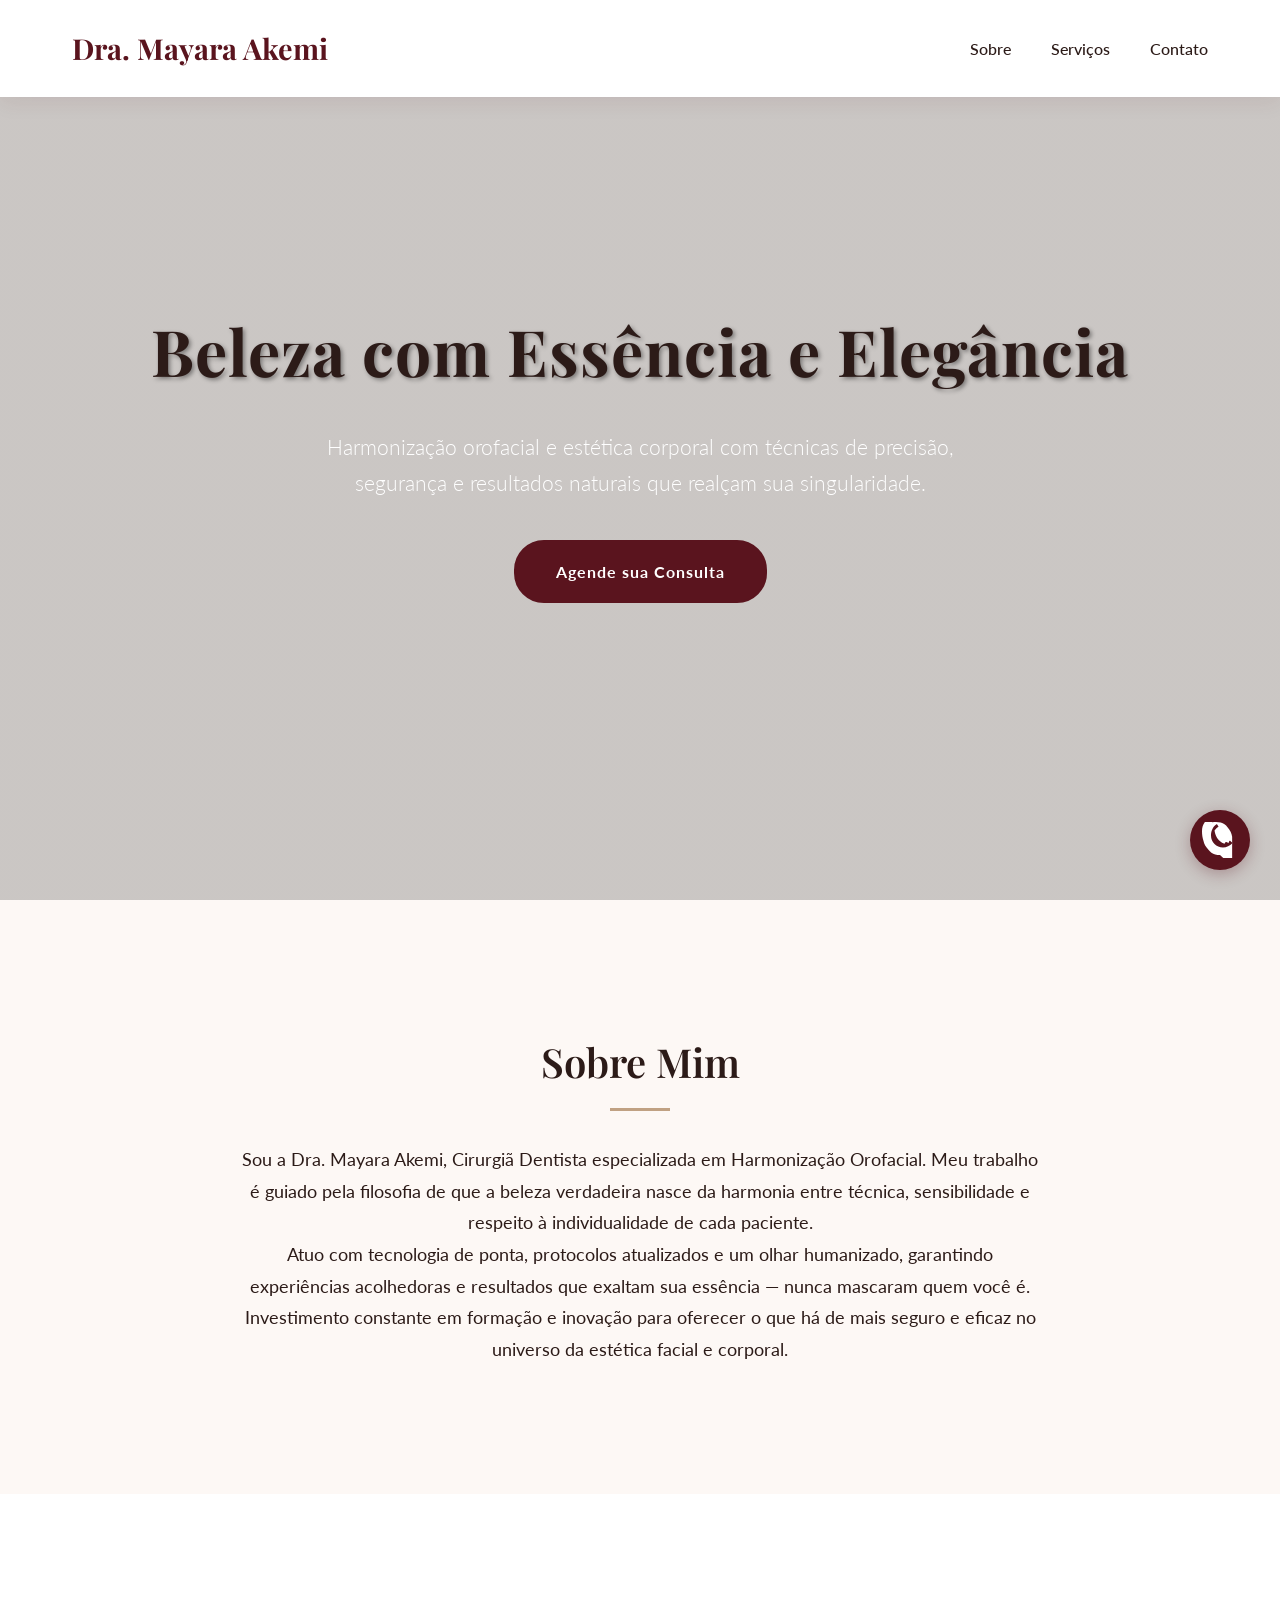
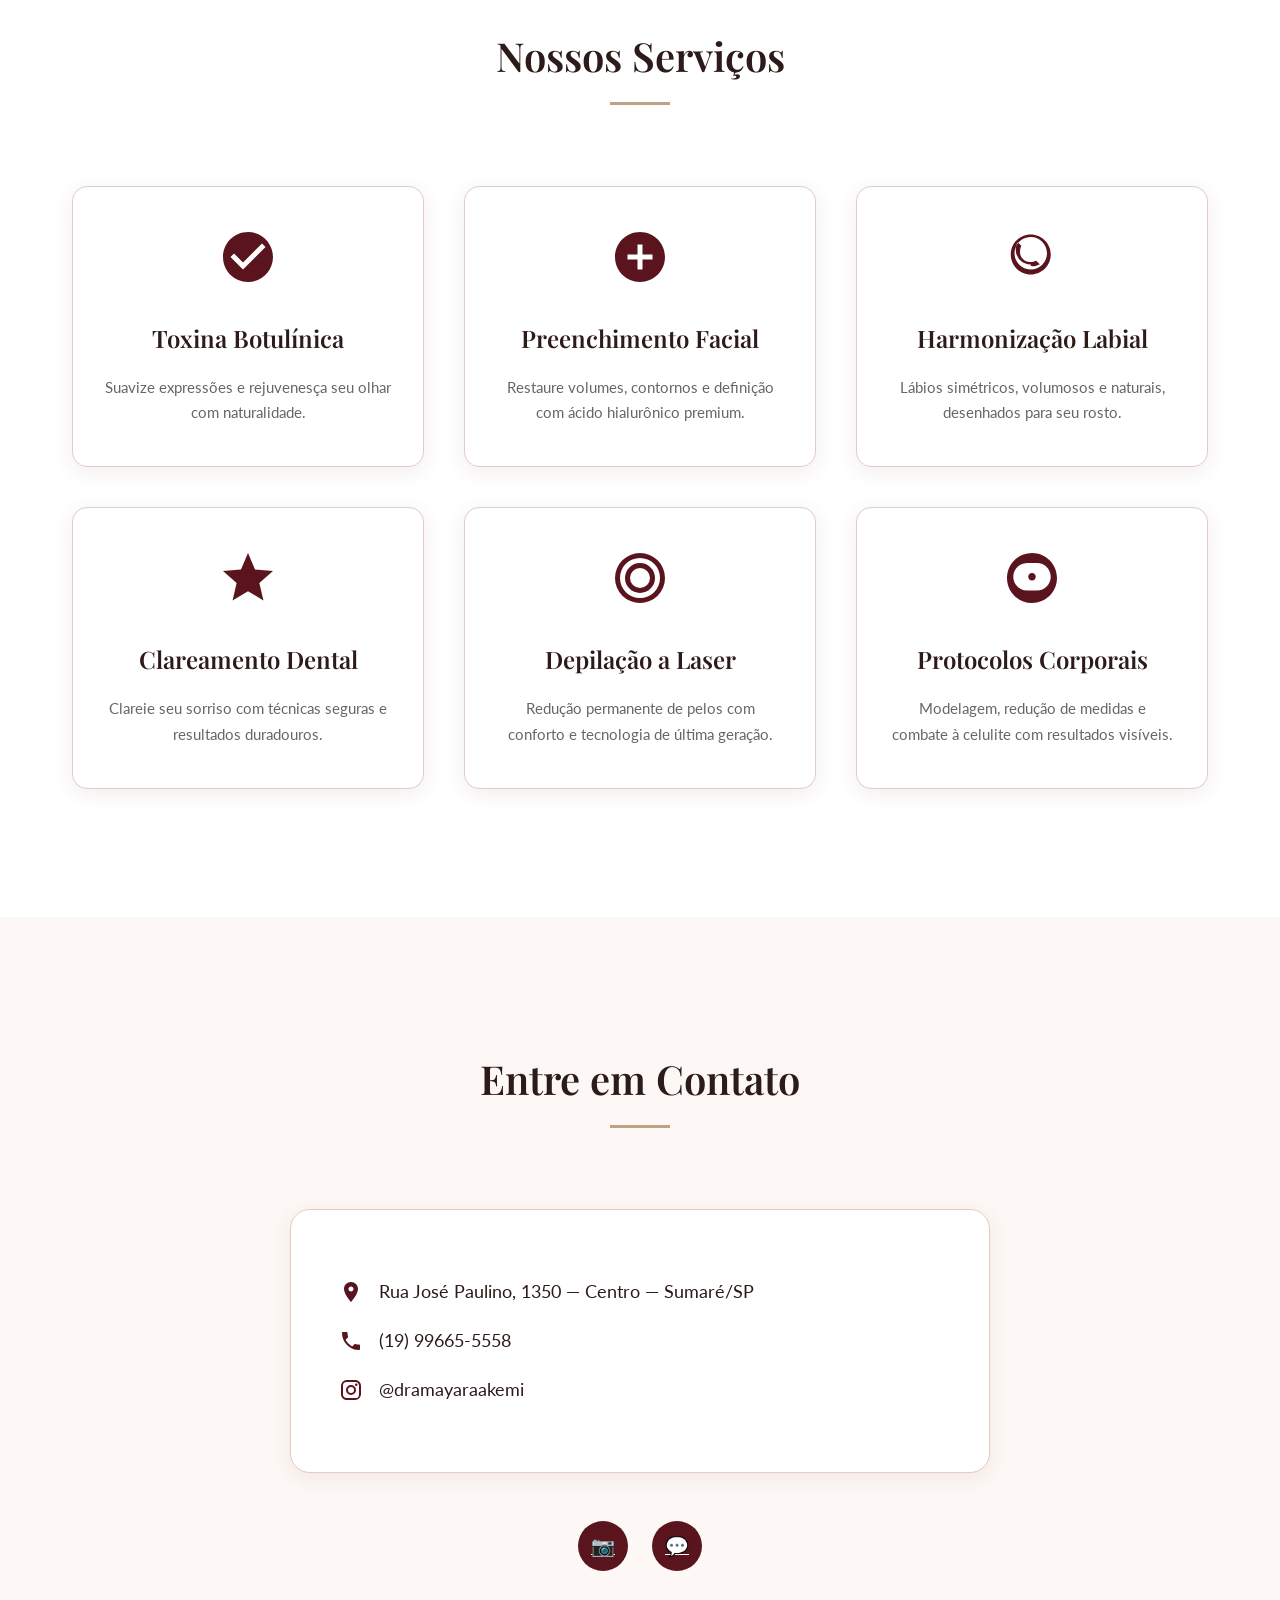
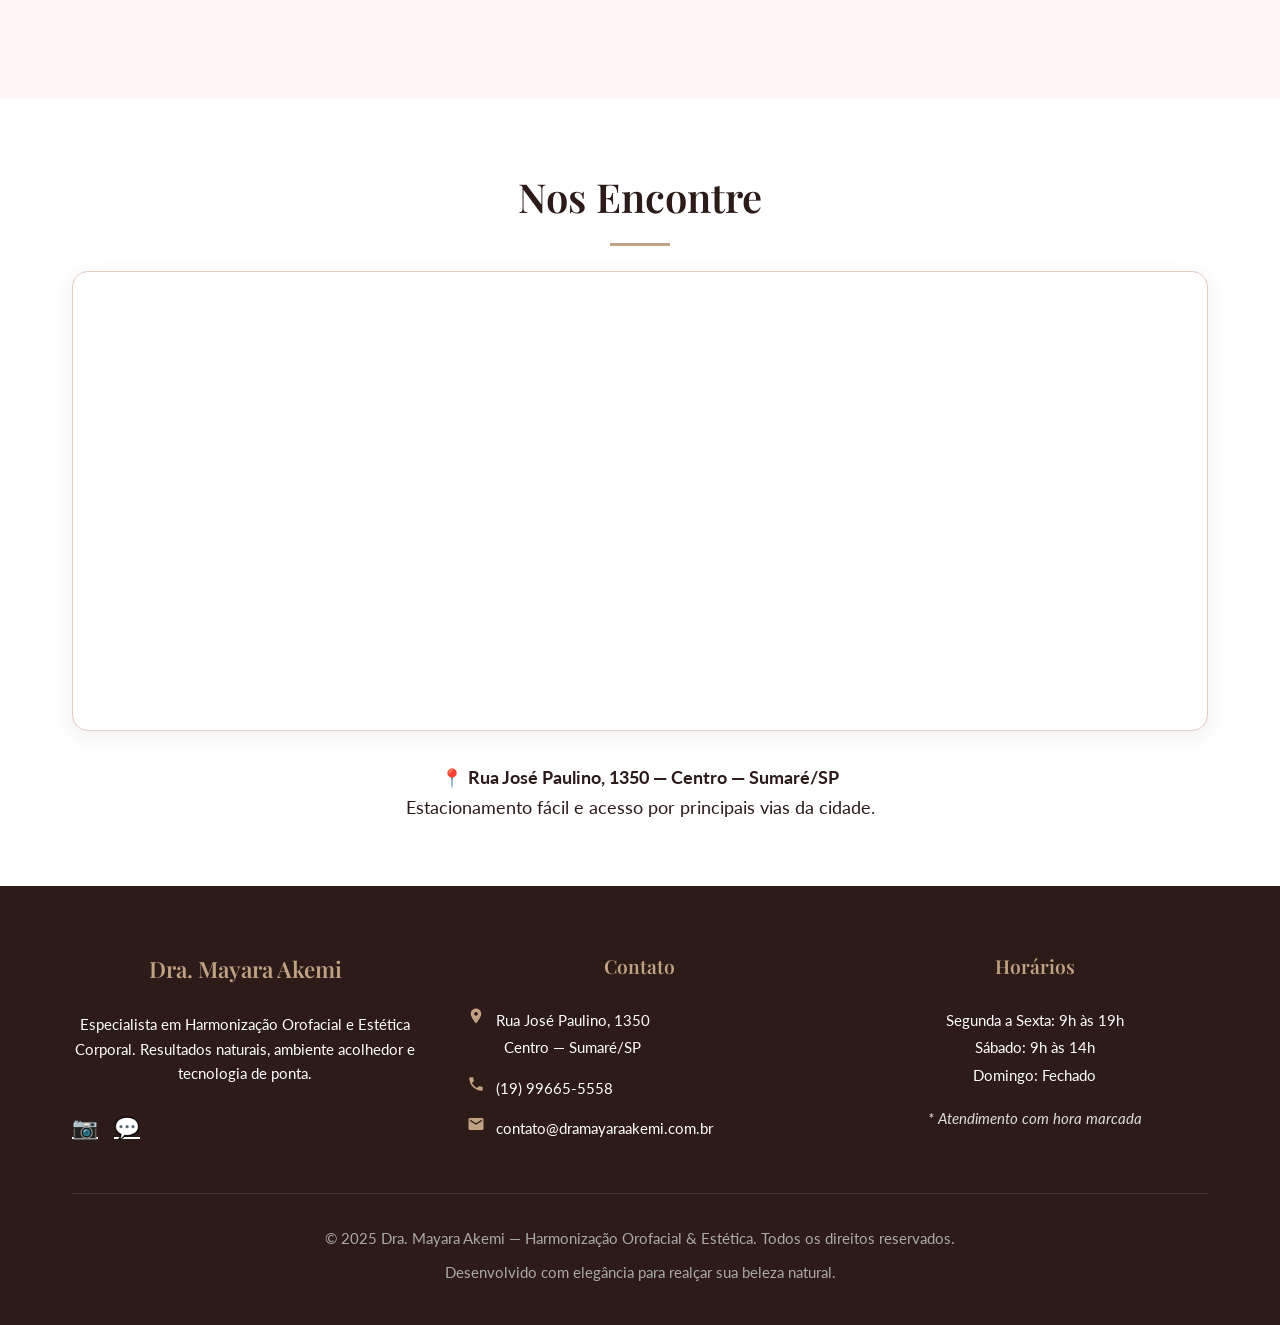
==== SiteDraMayara/index.html @ f2c1084f "feat: First Commit" ====
<!DOCTYPE html>
<html lang="pt-BR">
<head>
    <meta charset="UTF-8">
    <meta name="viewport" content="width=device-width, initial-scale=1.0">
    <title>Dra. Mayara Akemi | Harmonização Orofacial & Estética</title>
    <link rel="preconnect" href="https://fonts.googleapis.com">
    <link rel="preconnect" href="https://fonts.gstatic.com" crossorigin>
    <link href="https://fonts.googleapis.com/css2?family=Playfair+Display:wght@400;500;600;700&family=Lato:wght@300;400;700&display=swap" rel="stylesheet">
    <style>
        :root {
            --cor-primaria: #5a141e;      /* vinho profundo */
            --cor-secundaria: #c0a183;    /* bege dourado */
            --cor-fundo: #fdf8f5;         /* fundo claro rosado */
            --cor-texto: #2c1b18;         /* marrom escuro */
            --cor-hover: #8b4f42;         /* vinho médio */
            --sombra-suave: 0 5px 20px rgba(90, 20, 30, 0.08);
            --borda-suave: 1px solid #e0cdc3;
        }

        * {
            margin: 0;
            padding: 0;
            box-sizing: border-box;
        }

        body {
            font-family: 'Lato', sans-serif;
            background-color: var(--cor-fundo);
            color: var(--cor-texto);
            line-height: 1.7;
            overflow-x: hidden;
        }

        h1, h2, h3, h4 {
            font-family: 'Playfair Display', serif;
            font-weight: 600;
            color: var(--cor-texto);
        }

        .container {
            max-width: 1200px;
            margin: 0 auto;
            padding: 0 2rem;
        }

        /* Header */
        header {
            background-color: white;
            padding: 1.5rem 0;
            position: fixed;
            width: 100%;
            top: 0;
            z-index: 1000;
            box-shadow: var(--sombra-suave);
            transition: box-shadow 0.3s ease;
        }

        header.scrolled {
            box-shadow: 0 2px 15px rgba(90, 20, 30, 0.1);
        }

        nav {
            display: flex;
            justify-content: space-between;
            align-items: center;
        }

        .logo {
            font-family: 'Playfair Display', serif;
            font-size: 1.8rem;
            font-weight: 700;
            color: var(--cor-primaria);
            text-decoration: none;
        }

        .nav-links {
            display: flex;
            list-style: none;
        }

        .nav-links li {
            margin-left: 2.5rem;
        }

        .nav-links a {
            text-decoration: none;
            color: var(--cor-texto);
            font-weight: 500;
            font-size: 1rem;
            transition: color 0.3s;
            position: relative;
        }

        .nav-links a:hover {
            color: var(--cor-primaria);
        }

        .nav-links a::after {
            content: '';
            position: absolute;
            width: 0;
            height: 2px;
            bottom: -5px;
            left: 0;
            background-color: var(--cor-primaria);
            transition: width 0.3s;
        }

        .nav-links a:hover::after {
            width: 100%;
        }

        /* Hero */
        .hero {
            height: 100vh;
            background: linear-gradient(rgba(0,0,0,0.2), rgba(0,0,0,0.2)), url('https://images.unsplash.com/photo-1596394516093-501ba68a0ba6?ixlib=rb-4.0.3&auto=format&fit=crop&w=1950&q=80') no-repeat center center/cover;
            display: flex;
            align-items: center;
            justify-content: center;
            text-align: center;
            color: white;
            padding: 0 2rem;
        }

        .hero-content h1 {
            font-size: 4rem;
            font-weight: 700;
            margin-bottom: 1.5rem;
            text-shadow: 2px 2px 4px rgba(0,0,0,0.4);
            letter-spacing: 1px;
        }

        .hero-content p {
            font-size: 1.3rem;
            max-width: 700px;
            margin: 0 auto 2.5rem;
            font-weight: 300;
        }

        .btn {
            display: inline-block;
            background-color: var(--cor-primaria);
            color: white;
            padding: 1rem 2.5rem;
            border-radius: 30px;
            text-decoration: none;
            font-weight: 700;
            letter-spacing: 1px;
            transition: all 0.3s ease;
            border: 2px solid var(--cor-primaria);
        }

        .btn:hover {
            background-color: transparent;
            color: var(--cor-primaria);
            transform: translateY(-3px);
            box-shadow: 0 10px 25px rgba(90, 20, 30, 0.3);
        }

        /* Seções */
        .section {
            padding: 8rem 0;
            text-align: center;
        }

        .section-title {
            font-size: 2.5rem;
            margin-bottom: 3rem;
            position: relative;
            display: inline-block;
        }

        .section-title::after {
            content: '';
            position: absolute;
            width: 60px;
            height: 3px;
            background: var(--cor-secundaria);
            bottom: -15px;
            left: 50%;
            transform: translateX(-50%);
        }

        /* Sobre */
        .sobre-texto {
            max-width: 800px;
            margin: 0 auto;
            font-size: 1.1rem;
            line-height: 1.8;
        }

        /* Serviços */
        .services-grid {
            display: grid;
            grid-template-columns: repeat(auto-fit, minmax(320px, 1fr));
            gap: 2.5rem;
            margin-top: 3rem;
        }

        .service-card {
            background: white;
            padding: 2.5rem 2rem;
            border-radius: 15px;
            box-shadow: var(--sombra-suave);
            transition: all 0.4s ease;
            cursor: pointer;
            border: var(--borda-suave);
            text-align: center;
        }

        .service-card:hover {
            transform: translateY(-10px);
            box-shadow: 0 15px 30px rgba(90, 20, 30, 0.15);
            border-color: var(--cor-secundaria);
        }

        .service-icon {
            width: 60px;
            height: 60px;
            margin: 0 auto 1.5rem;
            fill: var(--cor-primaria);
        }

        .service-card h3 {
            font-size: 1.5rem;
            margin-bottom: 1rem;
        }

        .service-card p {
            color: #666;
            font-size: 0.95rem;
        }

        /* Modal Serviço */
        .modal-overlay {
            position: fixed;
            top: 0;
            left: 0;
            width: 100%;
            height: 100%;
            background: rgba(90, 20, 30, 0.7);
            display: flex;
            align-items: center;
            justify-content: center;
            z-index: 2000;
            opacity: 0;
            visibility: hidden;
            transition: all 0.4s ease;
        }

        .modal-overlay.active {
            opacity: 1;
            visibility: visible;
        }

        .modal {
            background: white;
            width: 90%;
            max-width: 600px;
            border-radius: 20px;
            padding: 3rem;
            position: relative;
            box-shadow: 0 20px 40px rgba(0,0,0,0.2);
            transform: scale(0.9);
            transition: all 0.4s ease;
            border: 2px solid var(--cor-secundaria);
        }

        .modal-overlay.active .modal {
            transform: scale(1);
        }

        .close-modal {
            position: absolute;
            top: 20px;
            right: 20px;
            font-size: 1.5rem;
            cursor: pointer;
            color: #999;
            transition: color 0.3s;
        }

        .close-modal:hover {
            color: var(--cor-primaria);
        }

        .modal h2 {
            color: var(--cor-primaria);
            margin-bottom: 1.5rem;
            font-size: 2rem;
        }

        .modal p {
            text-align: left;
            margin-bottom: 1.5rem;
            line-height: 1.8;
        }

        /* Contato */
        .contact-info {
            max-width: 700px;
            margin: 3rem auto;
            text-align: left;
            background: white;
            padding: 3rem;
            border-radius: 20px;
            box-shadow: var(--sombra-suave);
            border: var(--borda-suave);
        }

        .contact-info p {
            margin: 1.2rem 0;
            font-size: 1.1rem;
            display: flex;
            align-items: center;
        }

        .contact-info svg {
            margin-right: 1rem;
            fill: var(--cor-primaria);
            min-width: 24px;
        }

        .social-links {
            margin-top: 2rem;
            display: flex;
            gap: 1.5rem;
            justify-content: center;
        }

        .social-links a {
            display: inline-flex;
            align-items: center;
            justify-content: center;
            width: 50px;
            height: 50px;
            border-radius: 50%;
            background: var(--cor-primaria);
            color: white;
            font-size: 1.2rem;
            transition: all 0.3s;
        }

        .social-links a:hover {
            transform: translateY(-5px);
            background: var(--cor-hover);
            box-shadow: 0 10px 20px rgba(90, 20, 30, 0.3);
        }

        /* Footer */
        footer {
            background: var(--cor-texto);
            color: white;
            padding: 3rem 0;
            text-align: center;
        }

        footer p {
            margin: 0.5rem 0;
            font-size: 0.95rem;
        }

        /* Animações ao rolar */
        .fade-in {
            opacity: 0;
            transform: translateY(30px);
            transition: all 0.8s ease;
        }

        .fade-in.aparecer {
            opacity: 1;
            transform: translateY(0);
        }

        /* WhatsApp Floating Button & Modal */
        .whatsapp-btn {
            position: fixed;
            bottom: 30px;
            right: 30px;
            width: 60px;
            height: 60px;
            background-color: var(--cor-primaria);
            border-radius: 50%;
            display: flex;
            align-items: center;
            justify-content: center;
            box-shadow: 0 4px 15px rgba(90, 20, 30, 0.3);
            cursor: pointer;
            z-index: 1000;
            transition: transform 0.3s, background-color 0.3s;
        }

        .whatsapp-btn:hover {
            transform: scale(1.1);
            background-color: var(--cor-hover);
        }

        .whatsapp-btn svg {
            width: 36px;
            height: 36px;
            fill: white;
        }

        .whatsapp-modal-overlay {
            position: fixed;
            top: 0;
            left: 0;
            width: 100%;
            height: 100%;
            background: rgba(90, 20, 30, 0.4);
            display: flex;
            align-items: center;
            justify-content: center;
            z-index: 2000;
            opacity: 0;
            visibility: hidden;
            transition: all 0.4s ease;
        }

        .whatsapp-modal-overlay.active {
            opacity: 1;
            visibility: visible;
        }

        .whatsapp-modal {
            width: 90%;
            max-width: 400px;
            background: var(--cor-fundo);
            border-radius: 12px;
            overflow: hidden;
            box-shadow: 0 10px 30px rgba(90, 20, 30, 0.2);
            transform: scale(0.9);
            transition: all 0.4s ease;
            border: 1px solid var(--cor-secundaria);
        }

        .whatsapp-modal-overlay.active .whatsapp-modal {
            transform: scale(1);
        }

        .modal-header-whatsapp {
            background: var(--cor-primaria);
            color: white;
            padding: 16px;
            display: flex;
            align-items: center;
            justify-content: space-between;
        }

        .modal-header-whatsapp h3 {
            font-size: 1rem;
            font-weight: 500;
            letter-spacing: 0.5px;
        }

        .close-modal-whatsapp {
            background: none;
            border: none;
            color: white;
            font-size: 1.5rem;
            cursor: pointer;
            transition: transform 0.2s;
        }

        .close-modal-whatsapp:hover {
            transform: rotate(90deg);
        }

        .modal-body-whatsapp {
            height: 300px;
            padding: 16px;
            background: #fdf0e9;
            display: flex;
            flex-direction: column;
            overflow-y: auto;
            gap: 12px;
        }

        .message-bubble {
            max-width: 80%;
            padding: 12px 16px;
            border-radius: 12px;
            word-wrap: break-word;
            font-size: 0.95rem;
            line-height: 1.4;
            box-shadow: 0 1px 3px rgba(0,0,0,0.05);
        }

        .received {
            background: white;
            align-self: flex-start;
            border: 1px solid var(--cor-secundaria);
            color: var(--cor-texto);
        }

        .sent {
            background: #f5e5da;
            align-self: flex-end;
            margin-left: auto;
            border: 1px solid #e0cdc3;
            color: var(--cor-texto);
        }

        .modal-footer-whatsapp {
            padding: 16px;
            background: white;
            display: flex;
            border-top: 1px solid #e0cdc3;
        }

        .modal-footer-whatsapp input {
            flex: 1;
            padding: 12px 16px;
            border: 1px solid var(--cor-secundaria);
            border-radius: 24px;
            outline: none;
            font-size: 1rem;
            color: var(--cor-texto);
            background: var(--cor-fundo);
            transition: border-color 0.3s;
        }

        .modal-footer-whatsapp input:focus {
            border-color: var(--cor-primaria);
        }

        .modal-footer-whatsapp button {
            background: var(--cor-primaria);
            color: white;
            border: none;
            width: 50px;
            height: 50px;
            border-radius: 50%;
            margin-left: 12px;
            cursor: pointer;
            display: flex;
            align-items: center;
            justify-content: center;
            transition: background 0.3s;
            box-shadow: 0 2px 8px rgba(90, 20, 30, 0.2);
        }

        .modal-footer-whatsapp button:hover {
            background: var(--cor-hover);
            transform: translateY(-2px);
        }

        .modal-footer-whatsapp button svg {
            width: 26px;
            height: 26px;
            fill: white;
        }

        /* Responsivo */
        @media (max-width: 768px) {
            .hero-content h1 {
                font-size: 2.5rem;
            }
            .nav-links {
                display: none;
            }
            .section {
                padding: 5rem 0;
            }
            .section-title {
                font-size: 2rem;
            }
            .modal, .whatsapp-modal {
                padding: 2rem;
                margin: 1rem;
            }
        }
    </style>
</head>
<body>

    <!-- Header -->
    <header id="header">
        <div class="container">
            <nav>
                <a href="#" class="logo">Dra. Mayara Akemi</a>
                <ul class="nav-links">
                    <li><a href="#sobre">Sobre</a></li>
                    <li><a href="#servicos">Serviços</a></li>
                    <li><a href="#contato">Contato</a></li>
                </ul>
            </nav>
        </div>
    </header>

    <!-- Hero -->
    <section class="hero">
        <div class="hero-content">
            <h1>Beleza com Essência e Elegância</h1>
            <p>Harmonização orofacial e estética corporal com técnicas de precisão, segurança e resultados naturais que realçam sua singularidade.</p>
            <a href="#contato" class="btn">Agende sua Consulta</a>
        </div>
    </section>

    <!-- Sobre -->
    <section id="sobre" class="section">
        <div class="container">
            <h2 class="section-title fade-in">Sobre Mim</h2>
            <div class="sobre-texto fade-in">
                <p>Sou a Dra. Mayara Akemi, Cirurgiã Dentista especializada em Harmonização Orofacial. Meu trabalho é guiado pela filosofia de que a beleza verdadeira nasce da harmonia entre técnica, sensibilidade e respeito à individualidade de cada paciente.</p>
                <p>Atuo com tecnologia de ponta, protocolos atualizados e um olhar humanizado, garantindo experiências acolhedoras e resultados que exaltam sua essência — nunca mascaram quem você é.</p>
                <p>Investimento constante em formação e inovação para oferecer o que há de mais seguro e eficaz no universo da estética facial e corporal.</p>
            </div>
        </div>
    </section>

    <!-- Serviços -->
    <section id="servicos" class="section" style="background-color: white;">
        <div class="container">
            <h2 class="section-title fade-in">Nossos Serviços</h2>
            <div class="services-grid">
                <!-- Card 1 -->
                <div class="service-card fade-in" data-modal="botox">
                    <svg class="service-icon" xmlns="http://www.w3.org/2000/svg" viewBox="0 0 24 24"><path d="M12 2C6.48 2 2 6.48 2 12s4.48 10 10 10 10-4.48 10-10S17.52 2 12 2zm-2 15l-5-5 1.41-1.41L10 14.17l7.59-7.59L19 8l-9 9z"/></svg>
                    <h3>Toxina Botulínica</h3>
                    <p>Suavize expressões e rejuvenesça seu olhar com naturalidade.</p>
                </div>

                <!-- Card 2 -->
                <div class="service-card fade-in" data-modal="preenchimento">
                    <svg class="service-icon" xmlns="http://www.w3.org/2000/svg" viewBox="0 0 24 24"><path d="M12 2C6.48 2 2 6.48 2 12s4.48 10 10 10 10-4.48 10-10S17.52 2 12 2zm5 11h-4v4h-2v-4H7v-2h4V7h2v4h4v2z"/></svg>
                    <h3>Preenchimento Facial</h3>
                    <p>Restaure volumes, contornos e definição com ácido hialurônico premium.</p>
                </div>

                <!-- Card 3 -->
                <div class="service-card fade-in" data-modal="labial">
                    <svg class="service-icon" xmlns="http://www.w3.org/2000/svg" viewBox="0 0 24 24"><path d="M11.5,15C8.14,15 5.5,12.36 5.5,9C5.5,7.93 5.79,6.92 6.31,6.06L7.73,7.47C7.4,8.23 7.2,9.08 7.2,10C7.2,12.21 8.99,14 11.2,14C12.08,14 12.93,13.8 13.69,13.47L15.1,14.88C14.24,15.4 13.23,15.69 12.16,15.69C11.93,15.69 11.7,15.67 11.5,15.64V15M11.5,3C7.1,3 3.5,6.6 3.5,11C3.5,15.4 7.1,19 11.5,19C15.9,19 19.5,15.4 19.5,11C19.5,6.6 15.9,3 11.5,3M11.5,17C7.91,17 5,14.09 5,10.5C5,6.91 7.91,4 11.5,4C15.09,4 18,6.91 18,10.5C18,14.09 15.09,17 11.5,17Z" /></svg>
                    <h3>Harmonização Labial</h3>
                    <p>Lábios simétricos, volumosos e naturais, desenhados para seu rosto.</p>
                </div>

                <!-- Card 4 -->
                <div class="service-card fade-in" data-modal="clareamento">
                    <svg class="service-icon" xmlns="http://www.w3.org/2000/svg" viewBox="0 0 24 24"><path d="M12,17.27L18.18,21L16.54,13.97L22,9.24L14.81,8.62L12,2L9.19,8.62L2,9.24L7.45,13.97L5.82,21L12,17.27Z" /></svg>
                    <h3>Clareamento Dental</h3>
                    <p>Clareie seu sorriso com técnicas seguras e resultados duradouros.</p>
                </div>

                <!-- Card 5 -->
                <div class="service-card fade-in" data-modal="laser">
                    <svg class="service-icon" xmlns="http://www.w3.org/2000/svg" viewBox="0 0 24 24"><path d="M12,2A10,10 0 0,0 2,12A10,10 0 0,0 12,22A10,10 0 0,0 22,12A10,10 0 0,0 12,2M12,4A8,8 0 0,1 20,12A8,8 0 0,1 12,20A8,8 0 0,1 4,12A8,8 0 0,1 12,4M12,6A6,6 0 0,0 6,12A6,6 0 0,0 12,18A6,6 0 0,0 18,12A6,6 0 0,0 12,6M12,8A4,4 0 0,1 16,12A4,4 0 0,1 12,16A4,4 0 0,1 8,12A4,4 0 0,1 12,8Z" /></svg>
                    <h3>Depilação a Laser</h3>
                    <p>Redução permanente de pelos com conforto e tecnologia de última geração.</p>
                </div>

                <!-- Card 6 -->
                <div class="service-card fade-in" data-modal="corporal">
                    <svg class="service-icon" xmlns="http://www.w3.org/2000/svg" viewBox="0 0 24 24"><path d="M13.5,11.5C13.5,12.33 12.83,13 12,13C11.17,13 10.5,12.33 10.5,11.5C10.5,10.67 11.17,10 12,10C12.83,10 13.5,10.67 13.5,11.5M19.5,11.5C19.5,14.5 17,17 14,17H10C7,17 4.5,14.5 4.5,11.5C4.5,8.5 7,6 10,6H14C17,6 19.5,8.5 19.5,11.5M12,2C6.48,2 2,6.48 2,12C2,17.52 6.48,22 12,22C17.52,22 22,17.52 22,12C22,6.48 17.52,2 12,2Z" /></svg>
                    <h3>Protocolos Corporais</h3>
                    <p>Modelagem, redução de medidas e combate à celulite com resultados visíveis.</p>
                </div>
            </div>
        </div>
    </section>

    <!-- Contato -->
    <section id="contato" class="section" style="background-color: var(--cor-fundo);">
        <div class="container">
            <h2 class="section-title fade-in">Entre em Contato</h2>
            <div class="contact-info fade-in">
                <p>
                    <svg xmlns="http://www.w3.org/2000/svg" width="24" height="24" viewBox="0 0 24 24"><path d="M12 2C8.13 2 5 5.13 5 9c0 5.25 7 13 7 13s7-7.75 7-13c0-3.87-3.13-7-7-7zm0 9.5c-1.38 0-2.5-1.12-2.5-2.5s1.12-2.5 2.5-2.5 2.5 1.12 2.5 2.5-1.12 2.5-2.5 2.5z"/></svg>
                    Rua José Paulino, 1350 — Centro — Sumaré/SP
                </p>
                <p>
                    <svg xmlns="http://www.w3.org/2000/svg" width="24" height="24" viewBox="0 0 24 24"><path d="M6.62 10.79c1.44 2.83 3.76 5.14 6.59 6.59l2.2-2.2c.27-.27.67-.36 1.02-.24 1.12.37 2.33.57 3.57.57.55 0 1 .45 1 1V20c0 .55-.45 1-1 1-9.39 0-17-7.61-17-17 0-.55.45-1 1-1h3.5c.55 0 1 .45 1 1 0 1.25.2 2.45.57 3.57.11.35.03.74-.25 1.02l-2.2 2.2z"/></svg>
                    <a href="https://wa.me/5519996655558" target="_blank" style="color: inherit; text-decoration: none;">(19) 99665-5558</a>
                </p>
                <p>
                    <svg xmlns="http://www.w3.org/2000/svg" width="24" height="24" viewBox="0 0 24 24"><path d="M7.8,2H16.2C19.4,2 22,4.6 22,7.8V16.2A5.8,5.8 0 0,1 16.2,22H7.8C4.6,22 2,19.4 2,16.2V7.8A5.8,5.8 0 0,1 7.8,2M7.6,4A3.6,3.6 0 0,0 4,7.6V16.4C4,18.39 5.61,20 7.6,20H16.4A3.6,3.6 0 0,0 20,16.4V7.6C20,5.61 18.39,4 16.4,4H7.6M17.25,5.5A1.25,1.25 0 0,1 18.5,6.75A1.25,1.25 0 0,1 17.25,8A1.25,1.25 0 0,1 16,6.75A1.25,1.25 0 0,1 17.25,5.5M12,7A5,5 0 0,1 17,12A5,5 0 0,1 12,17A5,5 0 0,1 7,12A5,5 0 0,1 12,7M12,9A3,3 0 0,0 9,12A3,3 0 0,0 12,15A3,3 0 0,0 15,12A3,3 0 0,0 12,9Z"/></svg>
                    <a href="https://instagram.com/dramayaraakemi" target="_blank" style="color: inherit; text-decoration: none;">@dramayaraakemi</a>
                </p>
            </div>
            <div class="social-links">
                <a href="https://instagram.com/dramayaraakemi" target="_blank">📷</a>
                <a href="https://wa.me/5519996655558" target="_blank">💬</a>
            </div>
        </div>
    </section>

<!-- ============= SEÇÃO DE MAPA ============= -->
<section class="section" style="padding: 4rem 0; background-color: white;">
    <div class="container">
        <h2 class="section-title" style="margin-bottom: 2.5rem;">Nos Encontre</h2>
        <div style="background: white; border-radius: 16px; overflow: hidden; box-shadow: var(--sombra-suave); border: var(--borda-suave);">
            <!-- Google Maps Embed (sem API key - modo visual) -->
            <iframe
                src="https://www.google.com/maps/embed?pb=!1m18!1m12!1m3!1d3677.945382477358!2d-47.27549202480354!3d-22.81961343007379!2m3!1f0!2f0!3f0!3m2!1i1024!2i768!4f13.1!3m3!1m2!1s0x94c8b0f277664b8d%3A0x7c3e3e8c5d5f5f5f!2sR.%20Jos%C3%A9%20Paulino%2C%201350%20-%20Centro%2C%20Sumar%C3%A9%20-%20SP%2C%2013170-000!5e0!3m2!1spt-BR!2sbr!4v1710000000000!5m2!1spt-BR!2sbr"
                width="100%"
                height="450"
                style="border:0; border-radius: 16px;"
                allowfullscreen=""
                loading="lazy"
                referrerpolicy="no-referrer-when-downgrade">
            </iframe>
        </div>
        <div style="margin-top: 2rem; text-align: center; color: var(--cor-texto); font-size: 1.1rem;">
            <p>📍 <strong>Rua José Paulino, 1350 — Centro — Sumaré/SP</strong></p>
            <p>Estacionamento fácil e acesso por principais vias da cidade.</p>
        </div>
    </div>
</section>

<!-- ============= FOOTER PROFISSIONAL ============= -->
<footer style="background: var(--cor-texto); color: white; padding: 4rem 0 2rem; font-family: 'Lato', sans-serif;">
    <div class="container">
        <div style="display: grid; grid-template-columns: repeat(auto-fit, minmax(250px, 1fr)); gap: 3rem; margin-bottom: 3rem;">
            
            <!-- Coluna 1: Sobre -->
            <div>
                <h3 style="font-family: 'Playfair Display', serif; font-size: 1.4rem; margin-bottom: 1.5rem; color: var(--cor-secundaria);">Dra. Mayara Akemi</h3>
                <p style="font-size: 0.95rem; line-height: 1.6; margin-bottom: 1.5rem;">
                    Especialista em Harmonização Orofacial e Estética Corporal. Resultados naturais, ambiente acolhedor e tecnologia de ponta.
                </p>
                <div style="display: flex; gap: 1rem; margin-top: 1.5rem;">
                    <a href="https://instagram.com/dramayaraakemi" target="_blank" style="color: white; font-size: 1.3rem;">📷</a>
                    <a href="https://wa.me/5519996655558" target="_blank" style="color: white; font-size: 1.3rem;">💬</a>
                </div>
            </div>

            <!-- Coluna 2: Contato -->
            <div>
                <h4 style="font-size: 1.2rem; margin-bottom: 1.5rem; color: var(--cor-secundaria);">Contato</h4>
                <ul style="list-style: none; padding: 0; font-size: 0.95rem; line-height: 1.8;">
                    <li style="display: flex; align-items: flex-start; margin-bottom: 0.8rem;">
                        <svg width="18" height="18" fill="var(--cor-secundaria)" style="margin-right: 0.7rem; flex-shrink: 0;" viewBox="0 0 24 24">
                            <path d="M12 2C8.13 2 5 5.13 5 9c0 5.25 7 13 7 13s7-7.75 7-13c0-3.87-3.13-7-7-7zm0 9.5c-1.38 0-2.5-1.12-2.5-2.5s1.12-2.5 2.5-2.5 2.5 1.12 2.5 2.5-1.12 2.5-2.5 2.5z"/>
                        </svg>
                        Rua José Paulino, 1350<br>Centro — Sumaré/SP
                    </li>
                    <li style="display: flex; align-items: flex-start; margin-bottom: 0.8rem;">
                        <svg width="18" height="18" fill="var(--cor-secundaria)" style="margin-right: 0.7rem; flex-shrink: 0;" viewBox="0 0 24 24">
                            <path d="M6.62 10.79c1.44 2.83 3.76 5.14 6.59 6.59l2.2-2.2c.27-.27.67-.36 1.02-.24 1.12.37 2.33.57 3.57.57.55 0 1 .45 1 1V20c0 .55-.45 1-1 1-9.39 0-17-7.61-17-17 0-.55.45-1 1-1h3.5c.55 0 1 .45 1 1 0 1.25.2 2.45.57 3.57.11.35.03.74-.25 1.02l-2.2 2.2z"/>
                        </svg>
                        (19) 99665-5558
                    </li>
                    <li style="display: flex; align-items: flex-start;">
                        <svg width="18" height="18" fill="var(--cor-secundaria)" style="margin-right: 0.7rem; flex-shrink: 0;" viewBox="0 0 24 24">
                            <path d="M20 4H4c-1.1 0-2 .9-2 2v12c0 1.1.9 2 2 2h16c1.1 0 2-.9 2-2V6c0-1.1-.9-2-2-2zm0 4l-8 5-8-5V6l8 5 8-5v2z"/>
                        </svg>
                        contato@dramayaraakemi.com.br
                    </li>
                </ul>
            </div>

            <!-- Coluna 3: Horários -->
            <div>
                <h4 style="font-size: 1.2rem; margin-bottom: 1.5rem; color: var(--cor-secundaria);">Horários</h4>
                <ul style="list-style: none; padding: 0; font-size: 0.95rem; line-height: 1.8;">
                    <li>Segunda a Sexta: 9h às 19h</li>
                    <li>Sábado: 9h às 14h</li>
                    <li>Domingo: Fechado</li>
                    <li style="margin-top: 1rem; font-style: italic; color: #ddd;">* Atendimento com hora marcada</li>
                </ul>
            </div>

        </div>

        <!-- Linha divisória -->
        <div style="border-top: 1px solid rgba(255,255,255,0.1); margin: 2rem 0;"></div>

        <!-- Direitos -->
        <div style="text-align: center; font-size: 0.9rem; color: #aaa;">
            <p>&copy; 2025 Dra. Mayara Akemi — Harmonização Orofacial & Estética. Todos os direitos reservados.</p>
            <p>Desenvolvido com elegância para realçar sua beleza natural.</p>
        </div>
    </div>
</footer>

    <!-- Modais de Serviço -->
    <div class="modal-overlay" id="modal-botox">
        <div class="modal">
            <span class="close-modal">&times;</span>
            <h2>Toxina Botulínica (Botox)</h2>
            <p>A toxina botulínica é uma proteína purificada que, quando aplicada em pequenas doses em pontos estratégicos da face, promove o relaxamento muscular responsável pelas rugas dinâmicas — aquelas causadas pela expressão facial.</p>
            <p>O procedimento é rápido, minimamente invasivo e com efeito natural. Ideal para suavizar linhas de expressão na testa, entre as sobrancelhas (glabela) e pés de galinha. Resultados visíveis em 3 a 7 dias, com duração média de 4 a 6 meses.</p>
            <p><strong>Duração:</strong> 15 minutos | <strong>Anestesia:</strong> Tópica ou gelo | <strong>Recuperação:</strong> Imediata</p>
        </div>
    </div>

    <div class="modal-overlay" id="modal-preenchimento">
        <div class="modal">
            <span class="close-modal">&times;</span>
            <h2>Preenchimento Facial com Ácido Hialurônico</h2>
            <p>O preenchimento facial utiliza ácido hialurônico — substância natural do corpo — para restaurar volumes perdidos, definir contornos e suavizar sulcos. Indicado para sulcos nasogenianos, lábios, maçãs do rosto, queixo e mandíbula.</p>
            <p>Resultados imediatos, com aspecto natural e segurança comprovada. O ácido é reabsorvido pelo organismo em 12 a 18 meses, dependendo da região e do produto utilizado.</p>
            <p><strong>Duração:</strong> 30 minutos | <strong>Anestesia:</strong> Tópica ou local | <strong>Recuperação:</strong> Leve inchaço por 24-48h</p>
        </div>
    </div>

    <div class="modal-overlay" id="modal-labial">
        <div class="modal">
            <span class="close-modal">&times;</span>
            <h2>Harmonização Labial</h2>
            <p>A harmonização labial vai além do simples aumento de volume. Trata-se de um procedimento personalizado que busca equilibrar proporções, corrigir assimetrias, definir o bico de cupido e projetar os lábios de forma natural, respeitando a anatomia e o biotipo de cada paciente.</p>
            <p>Utilizamos ácido hialurônico de alta qualidade, com técnicas de aplicação que garantem conforto e segurança. Resultado imediato, com ajustes finos após 15 dias.</p>
            <p><strong>Duração:</strong> 30 minutos | <strong>Anestesia:</strong> Em creme ou bloqueio | <strong>Recuperação:</strong> Inchaço leve por 2-3 dias</p>
        </div>
    </div>

    <div class="modal-overlay" id="modal-clareamento">
        <div class="modal">
            <span class="close-modal">&times;</span>
            <h2>Clareamento Dental</h2>
            <p>Clareamento dental é um procedimento estético que remove manchas e pigmentações dos dentes, devolvendo o brilho e a cor natural — ou até mais clara — do seu sorriso.</p>
            <p>Oferecemos protocolos personalizados, com produtos de alta concentração e tecnologia LED para acelerar os resultados. Seguro, indolor e eficaz, com manutenção simples.</p>
            <p><strong>Duração:</strong> 1h (sessão clínica) | <strong>Sensibilidade:</strong> Leve e passageira | <strong>Duração dos resultados:</strong> Até 2 anos com manutenção</p>
        </div>
    </div>

    <div class="modal-overlay" id="modal-laser">
        <div class="modal">
            <span class="close-modal">&times;</span>
            <h2>Depilação a Laser</h2>
            <p>A depilação a laser é o método mais eficaz para redução permanente dos pelos indesejados. Utilizamos equipamentos de última geração, com tecnologia de resfriamento para maior conforto e segurança em todos os fototipos de pele.</p>
            <p>Indicado para axilas, virilha, pernas, braços, costas e buço. Necessita de múltiplas sessões (geralmente 6 a 8), com intervalos de 30 a 45 dias.</p>
            <p><strong>Duração:</strong> Variável por região | <strong>Contraindicações:</strong> Gravidez, bronzeamento recente | <strong>Recuperação:</strong> Nenhuma</p>
        </div>
    </div>

    <div class="modal-overlay" id="modal-corporal">
        <div class="modal">
            <span class="close-modal">&times;</span>
            <h2>Protocolos Corporais</h2>
            <p>Desenvolvemos protocolos personalizados para modelagem corporal, redução de medidas, combate à celulite e flacidez. Combinamos tecnologias como radiofrequência, ultrassom, drenagem linfática e eletroestimulação, sempre com avaliação individualizada.</p>
            <p>Indicado para quem busca resultados estéticos sem cirurgia. Recomenda-se pacotes de 8 a 12 sessões, 2x por semana, com manutenção mensal.</p>
            <p><strong>Duração:</strong> 50 minutos por sessão | <strong>Resultados:</strong> Visíveis a partir da 4ª sessão | <strong>Manutenção:</strong> Mensal</p>
        </div>
    </div>

    <!-- Modal WhatsApp -->
    <div class="whatsapp-modal-overlay" id="whatsappModal">
        <div class="whatsapp-modal">
            <div class="modal-header-whatsapp">
                <h3>Converse conosco</h3>
                <button class="close-modal-whatsapp" id="closeModal">&times;</button>
            </div>
            <div class="modal-body-whatsapp" id="messageContainer">
                <div class="message-bubble received">
                    Olá! Como podemos te ajudar? 😊
                </div>
            </div>
            <div class="modal-footer-whatsapp">
                <input type="text" id="userMessage" placeholder="Digite sua mensagem..." maxlength="200">
                <button id="sendMessage">
                    <svg xmlns="http://www.w3.org/2000/svg" viewBox="0 0 24 24">
                        <path fill="white" d="M2.01 21L23 12 2.01 3 2 10l15 2-15 2z"/>
                    </svg>
                </button>
            </div>
        </div>
    </div>

    <!-- Botão WhatsApp Flutuante -->
    <div class="whatsapp-btn" id="whatsappBtn">
        <svg xmlns="http://www.w3.org/2000/svg" viewBox="0 0 24 24" width="36" height="36">
            <path fill="white" d="M17.7,14.1c-0.2-0.1-1.2-0.6-1.4-0.7c-0.2-0.1-0.4-0.1-0.6,0.1c-0.2,0.1-0.5,0.7-0.6,0.8c-0.1,0.2-0.3,0.2-0.5,0.1 c-3.3-1.3-5.7-4.6-6.2-8.4c-0.1-0.2,0-0.4,0.1-0.5c0.7-0.9,1.5-1.7,2.4-2.3c0.1-0.1,0.1-0.2,0-0.3L10,1.5c-0.1-0.1-0.3-0.1-0.4,0 C7.4,3,6,5.8,6,9c0,4.4,3.6,8,8,8c2.4,0,4.6-1,6.2-2.8c0.1-0.1,0.1-0.3,0-0.4l-1.3-1.2C18.7,12.5,18,12.3,17.7,14.1z M12,22c-1.1,0-2.2-0.1-3.2-0.4 c-1.8-0.5-3.4-1.6-4.5-3.1C2.5,16.6,1.4,14.7,1,12.7C0.3,10.6,0,8.4,0,6.2c0-1.1,0.1-2.2,0.4-3.2c0.5-1.8,1.6-3.4,3.1-4.5C5.4,0.7,7.3,0,9.3,0 c1.1,0,2.2,0.1,3.2,0.4c1.8,0.5,3.4,1.6,4.5,3.1c1.7,1.8,2.8,4,3.1,6.4c0,0.1,0,0.2,0,0.3l0,0.3c0,0.1,0,0.2,0,0.3l0,0.3 c0,0.1,0,0.2,0,0.3l0,0.3c0,0.1,0,0.2,0,0.3l0,0.3c0,0.1,0,0.2,0,0.3l0,0.3c0,0.1,0,0.2,0,0.3l0,0.3c0,0.1,0,0.2,0,0.3l0,0.3 c0,0.1,0,0.2,0,0.3l0,0.3c0,0.1,0,0.2,0,0.3l0,0.3c0,0.1,0,0.2,0,0.3l0,0.3c0,0.1,0,0.2,0,0.3l0,0.3c0,0.1,0,0.2,0,0.3l0,0.3 c0,0.1,0,0.2,0,0.3l0,0.3c0,0.1,0,0.2,0,0.3l0,0.3c0,0.1,0,0.2,0,0.3l0,0.3c0,0.1,0,0.2,0,0.3l0,0.3c0,0.1,0,0.2,0,0.3l0,0.3 c0,0.1,0,0.2,0,0.3l0,0.3c0,0.1,0,0.2,0,0.3l0,0.3c0,0.1,0,0.2,0,0.3l0,0.3c0,0.1,0,0.2,0,0.3l0,0.3 c0,0.1,0,0.2,0,0.3l0,0.3c0,0.1,0,0.2,0,0.3l0,0.3c0,0.1,0,0.2,0,0.3l0,0.3c0,0.1,0,0.2,0,0.3l0,0.3 c0,0.1,0,0.2,0,0.3l0,0.3c0,0.1,0,0.2,0,0.3l0,0.3c0,0.1,0,0.2,0,0.3l0,0.3c0,0.1,0,0.2,0,0.3l0,0.3 c0,0.1,0,0.2,0,0.3l0,0.3c0,0.1,0,0.2,0,0.3l0,0.3c0,0.1,0,0.2,0,0.3l0,0.3c0,0.1,0,0.2,0,0.3l0......"/>
        </svg>
    </div>

    <!-- Scripts -->
    <script>
        // ========== MODAIS DE SERVIÇO ==========
        document.querySelectorAll('.service-card').forEach(card => {
            card.addEventListener('click', () => {
                const modalId = card.getAttribute('data-modal');
                document.getElementById(`modal-${modalId}`).classList.add('active');
                document.body.style.overflow = 'hidden';
            });
        });

        document.querySelectorAll('.close-modal').forEach(closeBtn => {
            closeBtn.addEventListener('click', () => {
                document.querySelectorAll('.modal-overlay').forEach(modal => {
                    modal.classList.remove('active');
                });
                document.body.style.overflow = 'auto';
            });
        });

        document.querySelectorAll('.modal-overlay').forEach(modal => {
            modal.addEventListener('click', (e) => {
                if (e.target === modal) {
                    modal.classList.remove('active');
                    document.body.style.overflow = 'auto';
                }
            });
        });

        // ========== MODAL WHATSAPP ==========
        const whatsappBtn = document.getElementById('whatsappBtn');
        const whatsappModal = document.getElementById('whatsappModal');
        const closeModal = document.getElementById('closeModal');
        const userMessageInput = document.getElementById('userMessage');
        const sendMessageBtn = document.getElementById('sendMessage');
        const messageContainer = document.getElementById('messageContainer');

        whatsappBtn.addEventListener('click', () => {
            whatsappModal.classList.add('active');
            document.body.style.overflow = 'hidden';
            userMessageInput.focus();
        });

        closeModal.addEventListener('click', () => {
            whatsappModal.classList.remove('active');
            document.body.style.overflow = 'auto';
        });

        whatsappModal.addEventListener('click', (e) => {
            if (e.target === whatsappModal) {
                whatsappModal.classList.remove('active');
                document.body.style.overflow = 'auto';
            }
        });

        function enviarMensagem() {
            const mensagem = userMessageInput.value.trim();
            if (!mensagem) return;

            const bubble = document.createElement('div');
            bubble.classList.add('message-bubble', 'sent');
            bubble.textContent = mensagem;
            messageContainer.appendChild(bubble);
            messageContainer.scrollTop = messageContainer.scrollHeight;

            userMessageInput.value = '';

            const numero = ' 5511970753485';
            const texto = encodeURIComponent(`Olá, Dra. Mayara! ${mensagem}`);
            window.open(`https://wa.me/${numero}?text=${texto}`, '_blank');

            setTimeout(() => {
                whatsappModal.classList.remove('active');
                document.body.style.overflow = 'auto';
            }, 1000);
        }

        sendMessageBtn.addEventListener('click', enviarMensagem);
        userMessageInput.addEventListener('keypress', (e) => {
            if (e.key === 'Enter') enviarMensagem();
        });

        // ========== HEADER SCROLL ==========
        window.addEventListener('scroll', () => {
            const header = document.getElementById('header');
            if (window.scrollY > 50) {
                header.classList.add('scrolled');
            } else {
                header.classList.remove('scrolled');
            }
        });

        // ========== ANIMAÇÃO AO ROLAR ==========
        const observer = new IntersectionObserver((entries) => {
            entries.forEach(entry => {
                if (entry.isIntersecting) {
                    entry.target.classList.add('aparecer');
                }
            });
        }, { threshold: 0.1 });

        document.querySelectorAll('.fade-in').forEach(el => {
            observer.observe(el);
        });
    </script>

</body>
</html>
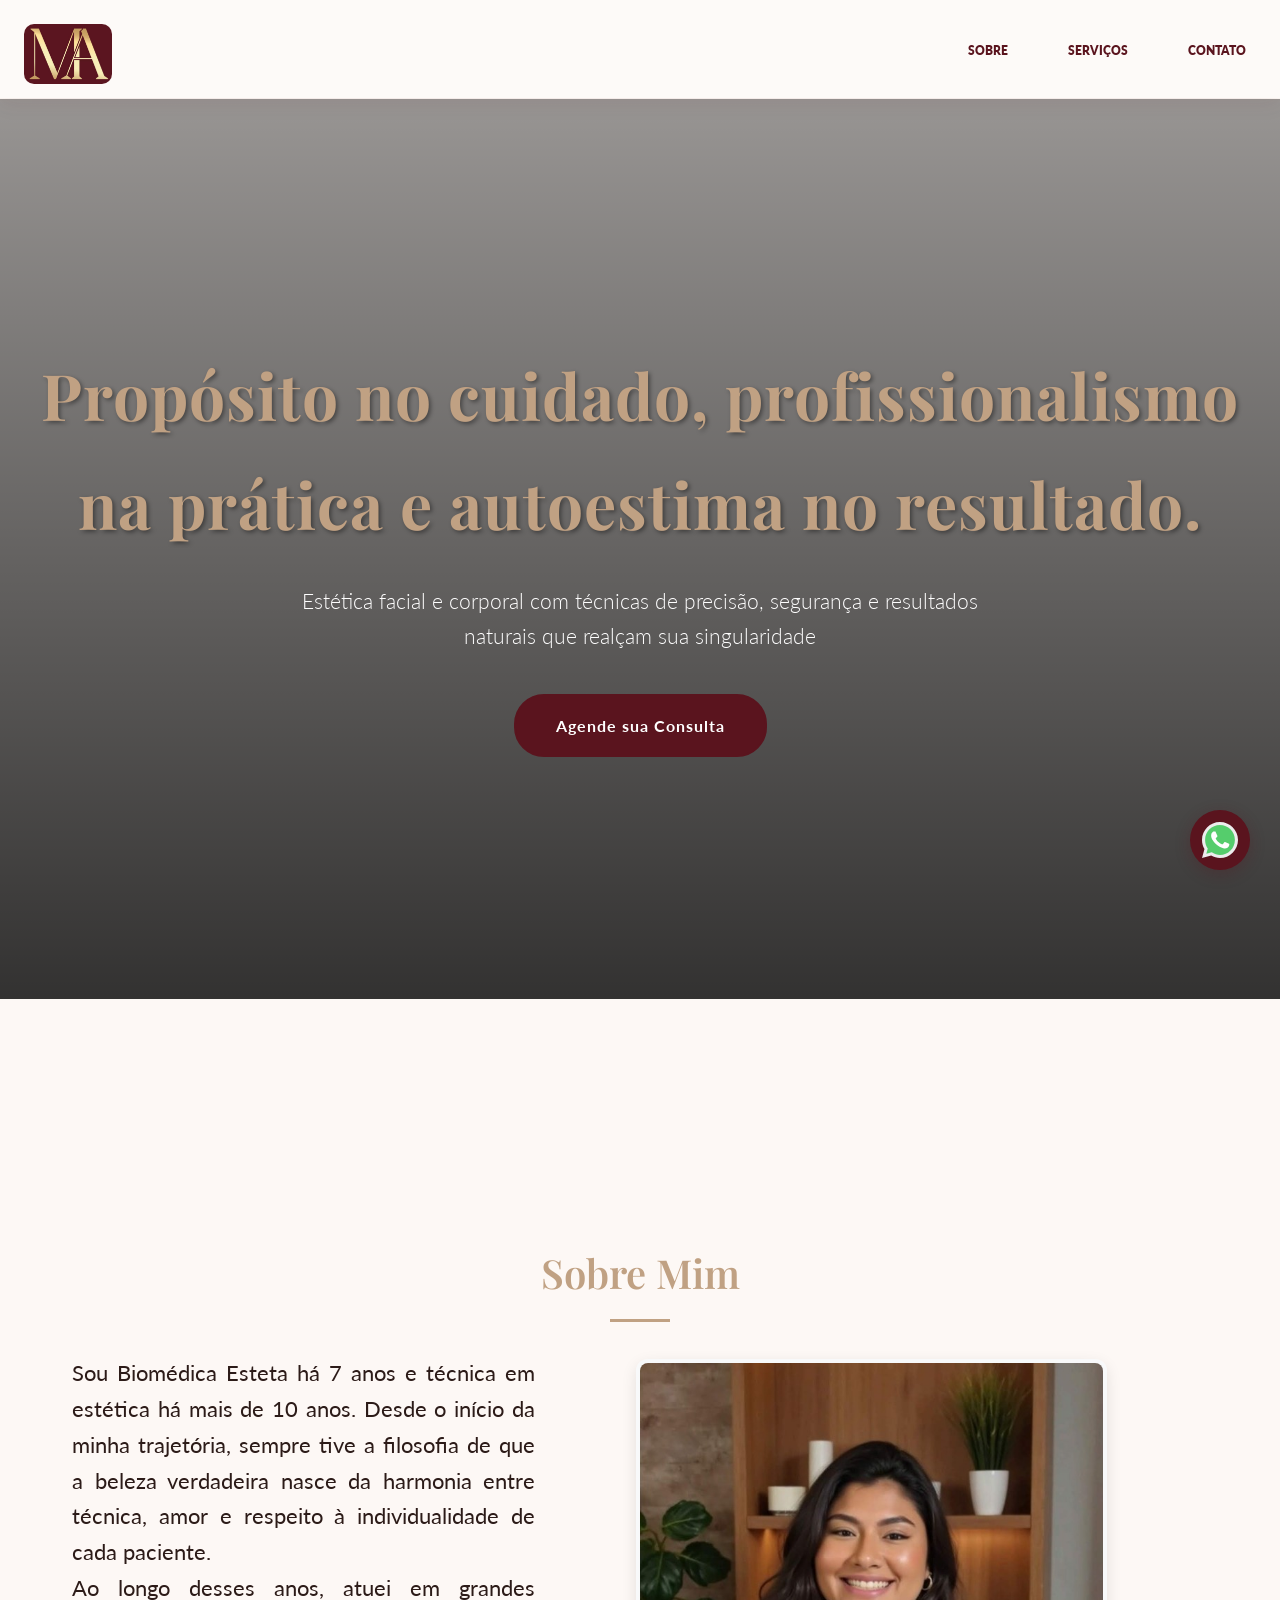
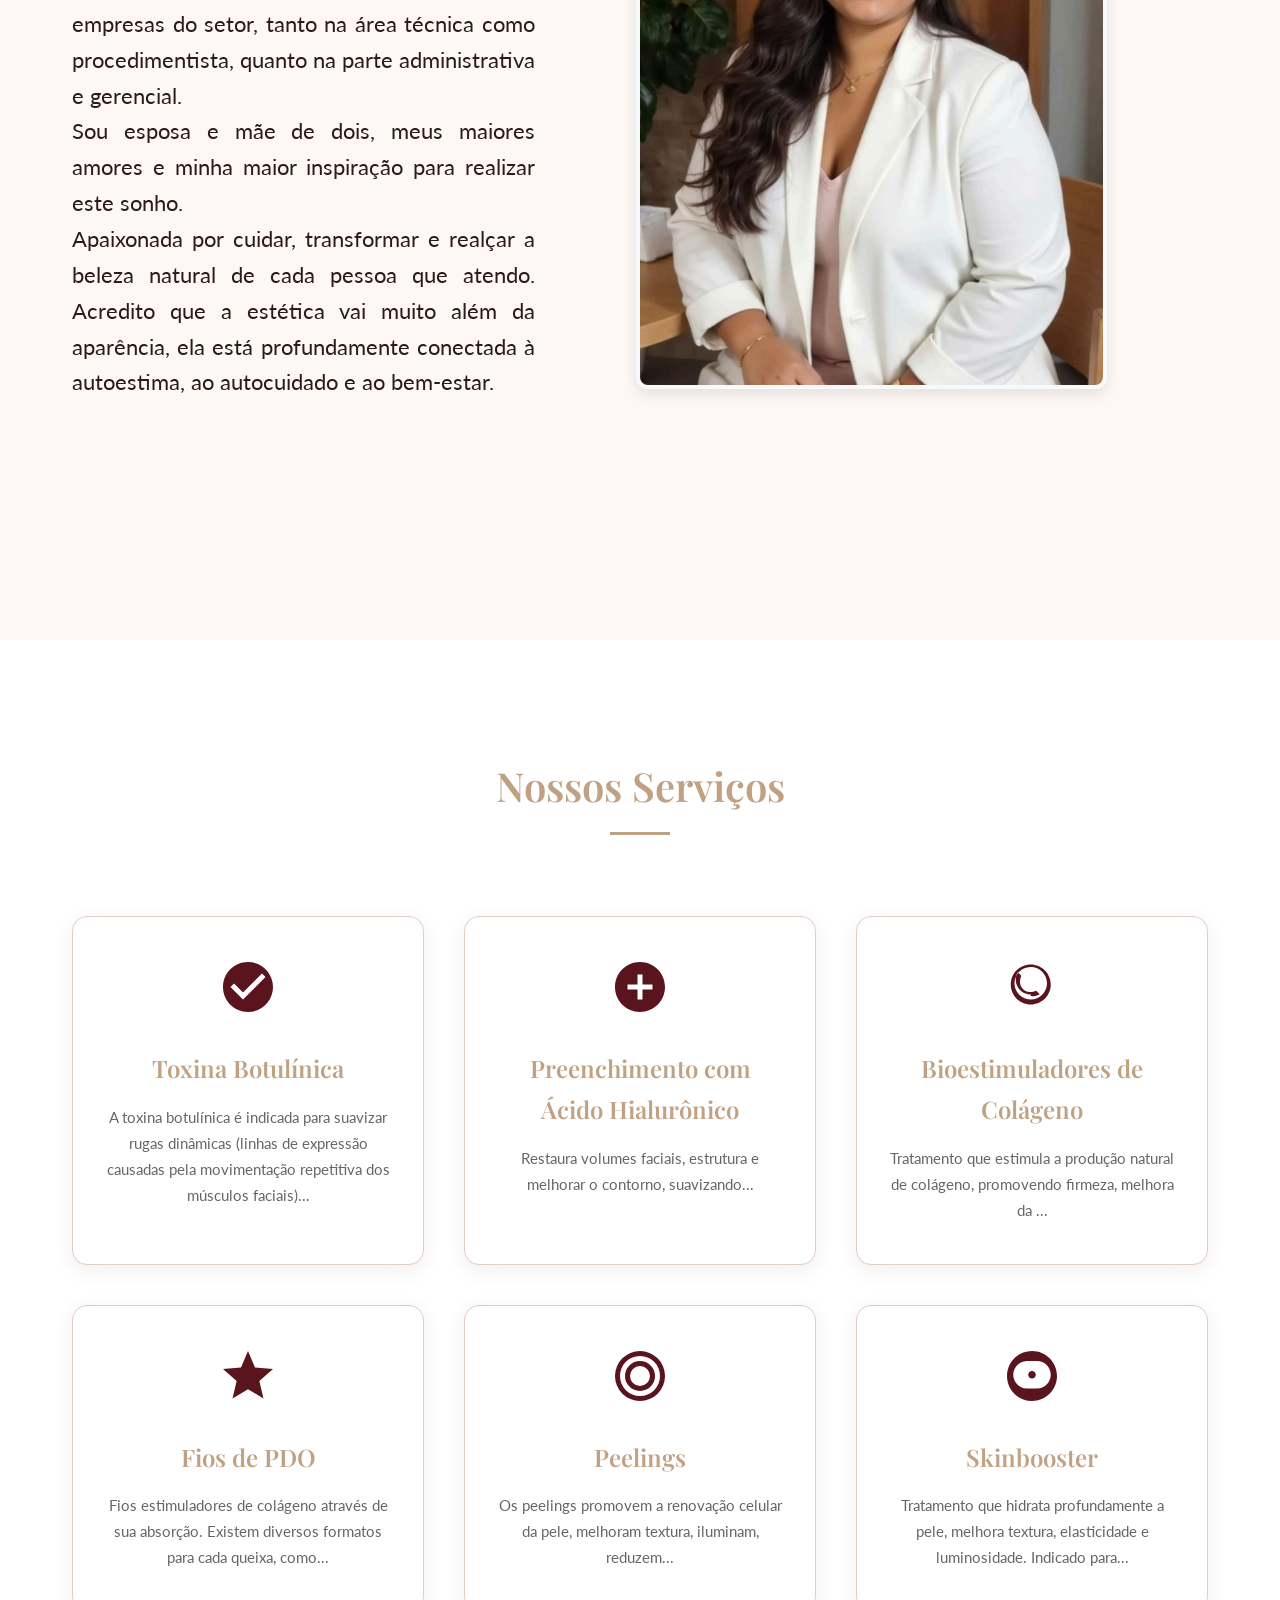
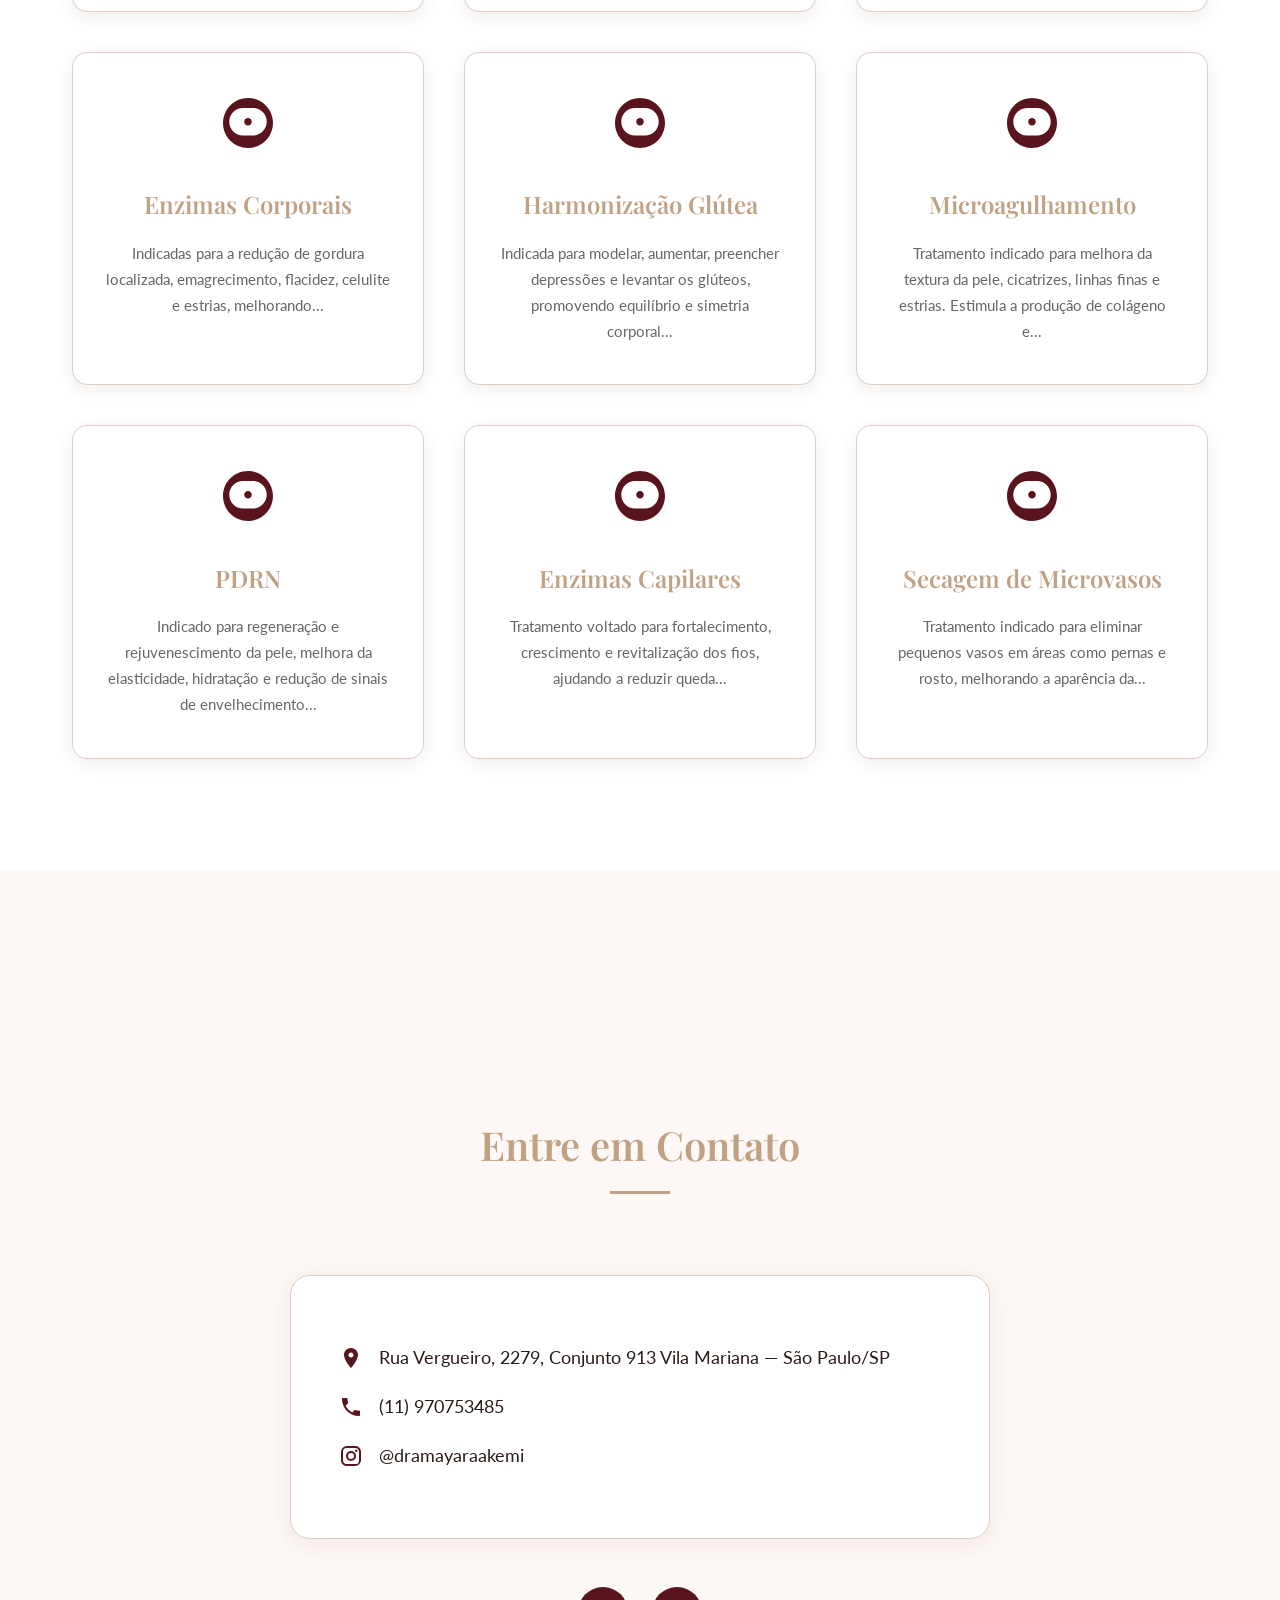
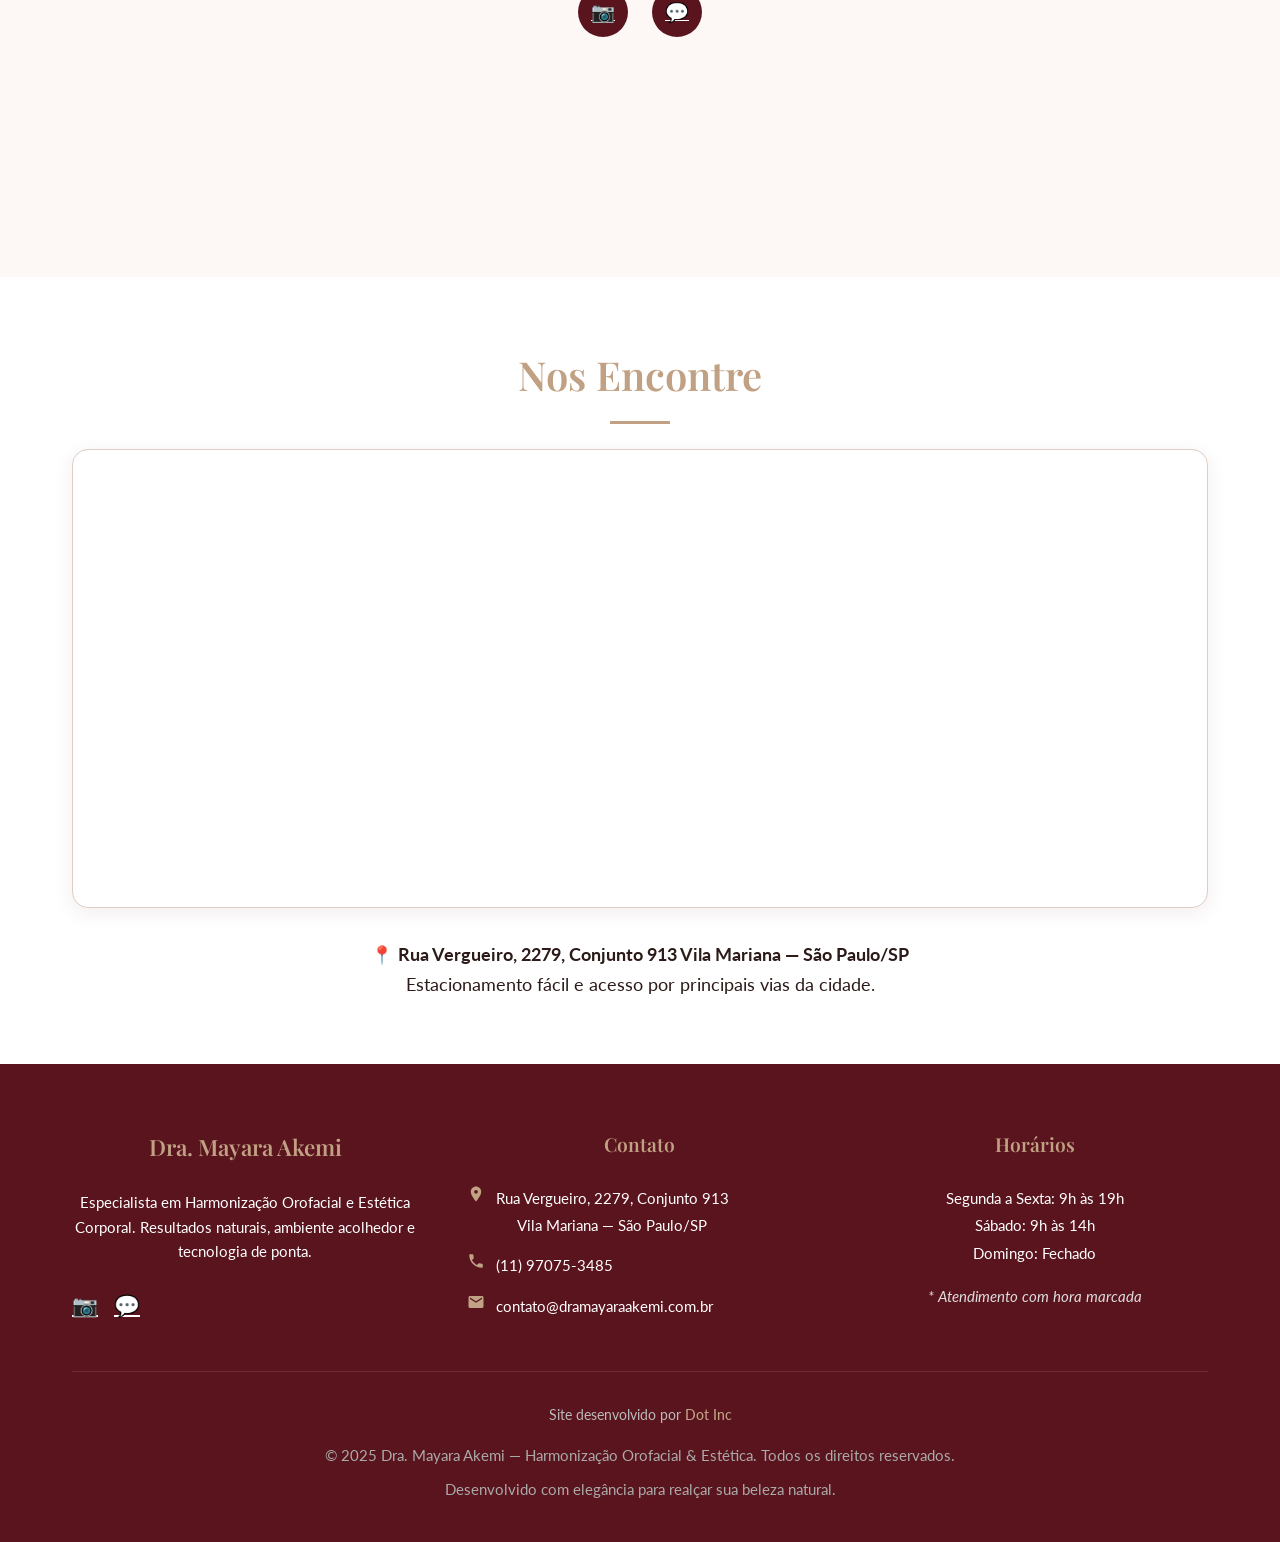
==== commit ac868f0d: "Site New" ====
--- a/SiteDraMayara/index.html
+++ b/SiteDraMayara/index.html
@@ -1,975 +1,617 @@
 <!DOCTYPE html>
 <html lang="pt-BR">
+
 <head>
-    <meta charset="UTF-8">
-    <meta name="viewport" content="width=device-width, initial-scale=1.0">
-    <title>Dra. Mayara Akemi | Harmonização Orofacial & Estética</title>
-    <link rel="preconnect" href="https://fonts.googleapis.com">
-    <link rel="preconnect" href="https://fonts.gstatic.com" crossorigin>
-    <link href="https://fonts.googleapis.com/css2?family=Playfair+Display:wght@400;500;600;700&family=Lato:wght@300;400;700&display=swap" rel="stylesheet">
-    <style>
-        :root {
-            --cor-primaria: #5a141e;      /* vinho profundo */
-            --cor-secundaria: #c0a183;    /* bege dourado */
-            --cor-fundo: #fdf8f5;         /* fundo claro rosado */
-            --cor-texto: #2c1b18;         /* marrom escuro */
-            --cor-hover: #8b4f42;         /* vinho médio */
-            --sombra-suave: 0 5px 20px rgba(90, 20, 30, 0.08);
-            --borda-suave: 1px solid #e0cdc3;
-        }
-
-        * {
-            margin: 0;
-            padding: 0;
-            box-sizing: border-box;
-        }
-
-        body {
-            font-family: 'Lato', sans-serif;
-            background-color: var(--cor-fundo);
-            color: var(--cor-texto);
-            line-height: 1.7;
-            overflow-x: hidden;
-        }
-
-        h1, h2, h3, h4 {
-            font-family: 'Playfair Display', serif;
-            font-weight: 600;
-            color: var(--cor-texto);
-        }
-
-        .container {
-            max-width: 1200px;
-            margin: 0 auto;
-            padding: 0 2rem;
-        }
-
-        /* Header */
-        header {
-            background-color: white;
-            padding: 1.5rem 0;
-            position: fixed;
-            width: 100%;
-            top: 0;
-            z-index: 1000;
-            box-shadow: var(--sombra-suave);
-            transition: box-shadow 0.3s ease;
-        }
-
-        header.scrolled {
-            box-shadow: 0 2px 15px rgba(90, 20, 30, 0.1);
-        }
-
-        nav {
-            display: flex;
-            justify-content: space-between;
-            align-items: center;
-        }
-
-        .logo {
-            font-family: 'Playfair Display', serif;
-            font-size: 1.8rem;
-            font-weight: 700;
-            color: var(--cor-primaria);
-            text-decoration: none;
-        }
-
-        .nav-links {
-            display: flex;
-            list-style: none;
-        }
-
-        .nav-links li {
-            margin-left: 2.5rem;
-        }
-
-        .nav-links a {
-            text-decoration: none;
-            color: var(--cor-texto);
-            font-weight: 500;
-            font-size: 1rem;
-            transition: color 0.3s;
-            position: relative;
-        }
-
-        .nav-links a:hover {
-            color: var(--cor-primaria);
-        }
-
-        .nav-links a::after {
-            content: '';
-            position: absolute;
-            width: 0;
-            height: 2px;
-            bottom: -5px;
-            left: 0;
-            background-color: var(--cor-primaria);
-            transition: width 0.3s;
-        }
-
-        .nav-links a:hover::after {
-            width: 100%;
-        }
-
-        /* Hero */
-        .hero {
-            height: 100vh;
-            background: linear-gradient(rgba(0,0,0,0.2), rgba(0,0,0,0.2)), url('https://images.unsplash.com/photo-1596394516093-501ba68a0ba6?ixlib=rb-4.0.3&auto=format&fit=crop&w=1950&q=80') no-repeat center center/cover;
-            display: flex;
-            align-items: center;
-            justify-content: center;
-            text-align: center;
-            color: white;
-            padding: 0 2rem;
-        }
-
-        .hero-content h1 {
-            font-size: 4rem;
-            font-weight: 700;
-            margin-bottom: 1.5rem;
-            text-shadow: 2px 2px 4px rgba(0,0,0,0.4);
-            letter-spacing: 1px;
-        }
-
-        .hero-content p {
-            font-size: 1.3rem;
-            max-width: 700px;
-            margin: 0 auto 2.5rem;
-            font-weight: 300;
-        }
-
-        .btn {
-            display: inline-block;
-            background-color: var(--cor-primaria);
-            color: white;
-            padding: 1rem 2.5rem;
-            border-radius: 30px;
-            text-decoration: none;
-            font-weight: 700;
-            letter-spacing: 1px;
-            transition: all 0.3s ease;
-            border: 2px solid var(--cor-primaria);
-        }
-
-        .btn:hover {
-            background-color: transparent;
-            color: var(--cor-primaria);
-            transform: translateY(-3px);
-            box-shadow: 0 10px 25px rgba(90, 20, 30, 0.3);
-        }
-
-        /* Seções */
-        .section {
-            padding: 8rem 0;
-            text-align: center;
-        }
-
-        .section-title {
-            font-size: 2.5rem;
-            margin-bottom: 3rem;
-            position: relative;
-            display: inline-block;
-        }
-
-        .section-title::after {
-            content: '';
-            position: absolute;
-            width: 60px;
-            height: 3px;
-            background: var(--cor-secundaria);
-            bottom: -15px;
-            left: 50%;
-            transform: translateX(-50%);
-        }
-
-        /* Sobre */
-        .sobre-texto {
-            max-width: 800px;
-            margin: 0 auto;
-            font-size: 1.1rem;
-            line-height: 1.8;
-        }
-
-        /* Serviços */
-        .services-grid {
-            display: grid;
-            grid-template-columns: repeat(auto-fit, minmax(320px, 1fr));
-            gap: 2.5rem;
-            margin-top: 3rem;
-        }
-
-        .service-card {
+  <meta charset="UTF-8" />
+  <meta name="viewport" content="width=device-width, initial-scale=1.0" />
+  <title>Dra. Mayara Akemi | Harmonização Orofacial & Estética</title>
+  <link rel="preconnect" href="https://fonts.googleapis.com" />
+  <link rel="preconnect" href="https://fonts.gstatic.com" crossorigin />
+  <link
+    href="https://fonts.googleapis.com/css2?family=Playfair+Display:wght@400;500;600;700&family=Lato:wght@300;400;700&display=swap"
+    rel="stylesheet" />
+  <link rel="stylesheet" href="./css/style.css" />
+</head>
+
+<body>
+  <!-- Header -->
+  <header id="header">
+    <div class="container-fluid">
+      <nav>
+        <a href="#" class="logo">
+          <img src="./img/img_logo_nav_v2.jpg" alt="Dra. Mayara Akemi" class="logo-nav">
+        </a>
+        <div class="menu-icon">
+        </div>
+        <div class="content-nav" id="mobile-menu">
+          <ul class="nav-links">
+            <li><a href="#sobre">Sobre</a></li>
+            <li><a href="#servicos">Serviços</a></li>
+            <li><a href="#contato">Contato</a></li>
+          </ul>
+        </div>
+
+      </nav>
+    </div>
+  </header>
+
+  <!-- Hero -->
+  <section class="hero">
+    <div class="hero-content">
+      <h1>Propósito no cuidado, profissionalismo na prática e autoestima no resultado.</h1>
+      <p>
+        Estética facial e corporal com técnicas de precisão, segurança e resultados naturais que realçam sua
+        singularidade
+      </p>
+      <a href="#contato" class="btn">Agende sua Consulta</a>
+    </div>
+  </section>
+
+  <!-- Sobre -->
+  <section id="sobre" class="section">
+    <div class="container">
+      <h2 class="section-title fade-in">Sobre Mim</h2>
+
+      <!-- Container flexível -->
+      <div class="sobre-container fade-in">
+
+        <!-- Texto sobre -->
+        <div class="sobre-texto">
+          <p>
+            Sou Biomédica Esteta há 7 anos e técnica em estética há mais de 10 anos. Desde o início da minha trajetória,
+            sempre tive a filosofia de que a beleza verdadeira nasce da harmonia entre técnica, amor e respeito à
+            individualidade de cada paciente.
+          </p>
+          <p>
+            Ao longo desses anos, atuei em grandes empresas do setor, tanto na área técnica como procedimentista, quanto
+            na parte administrativa e gerencial.
+          </p>
+          <p>
+            Sou esposa e mãe de dois, meus maiores amores e minha maior inspiração para realizar este sonho.
+          </p>
+          <p>
+            Apaixonada por cuidar, transformar e realçar a beleza natural de cada pessoa que atendo. Acredito que a
+            estética vai muito além da aparência, ela está profundamente conectada à autoestima, ao autocuidado e ao
+            bem-estar.
+          </p>
+        </div>
+
+        <!-- Foto da Dra. Mayara -->
+        <div class="sobre-foto">
+          <img src="./img/img_Sobre_Dra_MayaraAkemi.jpg"
+            alt="Dra. Mayara Akemi - Cirurgiã Dentista em Harmonização Orofacial" class="img-fluid-rounded" />
+        </div>
+
+      </div>
+    </div>
+  </section>
+
+  <!-- Serviços -->
+  <section id="servicos" class="section" style="background-color: white">
+    <div class="container">
+      <h2 class="section-title fade-in">Nossos Serviços</h2>
+      <div class="services-grid">
+        <!-- Card 1 -->
+        <div class="service-card fade-in" data-modal="botox">
+          <svg class="service-icon" xmlns="http://www.w3.org/2000/svg" viewBox="0 0 24 24">
+            <path
+              d="M12 2C6.48 2 2 6.48 2 12s4.48 10 10 10 10-4.48 10-10S17.52 2 12 2zm-2 15l-5-5 1.41-1.41L10 14.17l7.59-7.59L19 8l-9 9z" />
+          </svg>
+          <h3>Toxina Botulínica</h3>
+          <p>A toxina botulínica é indicada para suavizar rugas dinâmicas (linhas de expressão causadas pela
+            movimentação repetitiva dos músculos faciais)...</p>
+        </div>
+
+        <!-- Card 2 -->
+        <div class="service-card fade-in" data-modal="preenchimento">
+          <svg class="service-icon" xmlns="http://www.w3.org/2000/svg" viewBox="0 0 24 24">
+            <path
+              d="M12 2C6.48 2 2 6.48 2 12s4.48 10 10 10 10-4.48 10-10S17.52 2 12 2zm5 11h-4v4h-2v-4H7v-2h4V7h2v4h4v2z" />
+          </svg>
+          <h3>Preenchimento com Ácido Hialurônico</h3>
+          <p>
+            Restaura volumes faciais, estrutura e melhorar o contorno, suavizando...
+          </p>
+        </div>
+
+        <!-- Card 3 -->
+        <div class="service-card fade-in" data-modal="bioestimuladores">
+          <svg class="service-icon" xmlns="http://www.w3.org/2000/svg" viewBox="0 0 24 24">
+            <path
+              d="M11.5,15C8.14,15 5.5,12.36 5.5,9C5.5,7.93 5.79,6.92 6.31,6.06L7.73,7.47C7.4,8.23 7.2,9.08 7.2,10C7.2,12.21 8.99,14 11.2,14C12.08,14 12.93,13.8 13.69,13.47L15.1,14.88C14.24,15.4 13.23,15.69 12.16,15.69C11.93,15.69 11.7,15.67 11.5,15.64V15M11.5,3C7.1,3 3.5,6.6 3.5,11C3.5,15.4 7.1,19 11.5,19C15.9,19 19.5,15.4 19.5,11C19.5,6.6 15.9,3 11.5,3M11.5,17C7.91,17 5,14.09 5,10.5C5,6.91 7.91,4 11.5,4C15.09,4 18,6.91 18,10.5C18,14.09 15.09,17 11.5,17Z" />
+          </svg>
+          <h3>Bioestimuladores de Colágeno</h3>
+          <p>
+            Tratamento que estimula a produção natural de colágeno, promovendo firmeza, melhora da ...
+          </p>
+        </div>
+
+        <!-- Card 4 -->
+        <div class="service-card fade-in" data-modal="PDO">
+          <svg class="service-icon" xmlns="http://www.w3.org/2000/svg" viewBox="0 0 24 24">
+            <path
+              d="M12,17.27L18.18,21L16.54,13.97L22,9.24L14.81,8.62L12,2L9.19,8.62L2,9.24L7.45,13.97L5.82,21L12,17.27Z" />
+          </svg>
+          <h3>Fios de PDO</h3>
+          <p>
+            Fios estimuladores de colágeno através de sua absorção. Existem diversos formatos para cada queixa, como...
+          </p>
+        </div>
+
+        <!-- Card 5 -->
+        <div class="service-card fade-in" data-modal="peelings">
+          <svg class="service-icon" xmlns="http://www.w3.org/2000/svg" viewBox="0 0 24 24">
+            <path
+              d="M12,2A10,10 0 0,0 2,12A10,10 0 0,0 12,22A10,10 0 0,0 22,12A10,10 0 0,0 12,2M12,4A8,8 0 0,1 20,12A8,8 0 0,1 12,20A8,8 0 0,1 4,12A8,8 0 0,1 12,4M12,6A6,6 0 0,0 6,12A6,6 0 0,0 12,18A6,6 0 0,0 18,12A6,6 0 0,0 12,6M12,8A4,4 0 0,1 16,12A4,4 0 0,1 12,16A4,4 0 0,1 8,12A4,4 0 0,1 12,8Z" />
+          </svg>
+          <h3>Peelings</h3>
+          <p>
+            Os peelings promovem a renovação celular da pele, melhoram textura, iluminam, reduzem... </p>
+        </div>
+
+        <!-- Card 6 -->
+        <div class="service-card fade-in" data-modal="skinbooster">
+          <svg class="service-icon" xmlns="http://www.w3.org/2000/svg" viewBox="0 0 24 24">
+            <path
+              d="M13.5,11.5C13.5,12.33 12.83,13 12,13C11.17,13 10.5,12.33 10.5,11.5C10.5,10.67 11.17,10 12,10C12.83,10 13.5,10.67 13.5,11.5M19.5,11.5C19.5,14.5 17,17 14,17H10C7,17 4.5,14.5 4.5,11.5C4.5,8.5 7,6 10,6H14C17,6 19.5,8.5 19.5,11.5M12,2C6.48,2 2,6.48 2,12C2,17.52 6.48,22 12,22C17.52,22 22,17.52 22,12C22,6.48 17.52,2 12,2Z" />
+          </svg>
+          <h3>Skinbooster</h3>
+          <p>
+            Tratamento que hidrata profundamente a pele, melhora textura, elasticidade e luminosidade. Indicado para...
+          </p>
+        </div>
+
+        <!-- Card 7 -->
+        <div class="service-card fade-in" data-modal="enzimas">
+          <svg class="service-icon" xmlns="http://www.w3.org/2000/svg" viewBox="0 0 24 24">
+            <path
+              d="M13.5,11.5C13.5,12.33 12.83,13 12,13C11.17,13 10.5,12.33 10.5,11.5C10.5,10.67 11.17,10 12,10C12.83,10 13.5,10.67 13.5,11.5M19.5,11.5C19.5,14.5 17,17 14,17H10C7,17 4.5,14.5 4.5,11.5C4.5,8.5 7,6 10,6H14C17,6 19.5,8.5 19.5,11.5M12,2C6.48,2 2,6.48 2,12C2,17.52 6.48,22 12,22C17.52,22 22,17.52 22,12C22,6.48 17.52,2 12,2Z" />
+          </svg>
+          <h3>Enzimas Corporais</h3>
+          <p>
+            Indicadas para a redução de gordura localizada, emagrecimento, flacidez, celulite e estrias, melhorando...
+          </p>
+        </div>
+
+        <!-- Card 8 -->
+        <div class="service-card fade-in" data-modal="harmonização">
+          <svg class="service-icon" xmlns="http://www.w3.org/2000/svg" viewBox="0 0 24 24">
+            <path
+              d="M13.5,11.5C13.5,12.33 12.83,13 12,13C11.17,13 10.5,12.33 10.5,11.5C10.5,10.67 11.17,10 12,10C12.83,10 13.5,10.67 13.5,11.5M19.5,11.5C19.5,14.5 17,17 14,17H10C7,17 4.5,14.5 4.5,11.5C4.5,8.5 7,6 10,6H14C17,6 19.5,8.5 19.5,11.5M12,2C6.48,2 2,6.48 2,12C2,17.52 6.48,22 12,22C17.52,22 22,17.52 22,12C22,6.48 17.52,2 12,2Z" />
+          </svg>
+          <h3>Harmonização Glútea</h3>
+          <p>
+            Indicada para modelar, aumentar, preencher depressões e levantar os glúteos, promovendo equilíbrio e
+            simetria corporal...
+          </p>
+        </div>
+
+        <!-- Card 9 -->
+        <div class="service-card fade-in" data-modal="microagulhamento">
+          <svg class="service-icon" xmlns="http://www.w3.org/2000/svg" viewBox="0 0 24 24">
+            <path
+              d="M13.5,11.5C13.5,12.33 12.83,13 12,13C11.17,13 10.5,12.33 10.5,11.5C10.5,10.67 11.17,10 12,10C12.83,10 13.5,10.67 13.5,11.5M19.5,11.5C19.5,14.5 17,17 14,17H10C7,17 4.5,14.5 4.5,11.5C4.5,8.5 7,6 10,6H14C17,6 19.5,8.5 19.5,11.5M12,2C6.48,2 2,6.48 2,12C2,17.52 6.48,22 12,22C17.52,22 22,17.52 22,12C22,6.48 17.52,2 12,2Z" />
+          </svg>
+          <h3>Microagulhamento</h3>
+          <p>
+            Tratamento indicado para melhora da textura da pele, cicatrizes, linhas finas e estrias. Estimula a produção
+            de colágeno e...
+          </p>
+        </div>
+
+        <!-- Card 10 -->
+        <div class="service-card fade-in" data-modal="PDRN">
+          <svg class="service-icon" xmlns="http://www.w3.org/2000/svg" viewBox="0 0 24 24">
+            <path
+              d="M13.5,11.5C13.5,12.33 12.83,13 12,13C11.17,13 10.5,12.33 10.5,11.5C10.5,10.67 11.17,10 12,10C12.83,10 13.5,10.67 13.5,11.5M19.5,11.5C19.5,14.5 17,17 14,17H10C7,17 4.5,14.5 4.5,11.5C4.5,8.5 7,6 10,6H14C17,6 19.5,8.5 19.5,11.5M12,2C6.48,2 2,6.48 2,12C2,17.52 6.48,22 12,22C17.52,22 22,17.52 22,12C22,6.48 17.52,2 12,2Z" />
+          </svg>
+          <h3>PDRN</h3>
+          <p>
+            Indicado para regeneração e rejuvenescimento da pele, melhora da elasticidade, hidratação e redução de
+            sinais de envelhecimento...
+          </p>
+        </div>
+
+        <!-- Card 11 -->
+        <div class="service-card fade-in" data-modal="capilares">
+          <svg class="service-icon" xmlns="http://www.w3.org/2000/svg" viewBox="0 0 24 24">
+            <path
+              d="M13.5,11.5C13.5,12.33 12.83,13 12,13C11.17,13 10.5,12.33 10.5,11.5C10.5,10.67 11.17,10 12,10C12.83,10 13.5,10.67 13.5,11.5M19.5,11.5C19.5,14.5 17,17 14,17H10C7,17 4.5,14.5 4.5,11.5C4.5,8.5 7,6 10,6H14C17,6 19.5,8.5 19.5,11.5M12,2C6.48,2 2,6.48 2,12C2,17.52 6.48,22 12,22C17.52,22 22,17.52 22,12C22,6.48 17.52,2 12,2Z" />
+          </svg>
+          <h3>Enzimas Capilares</h3>
+          <p>
+            Tratamento voltado para fortalecimento, crescimento e revitalização dos fios, ajudando a reduzir queda...
+          </p>
+        </div>
+
+        <!-- Card 12 -->
+        <div class="service-card fade-in" data-modal="microvasos">
+          <svg class="service-icon" xmlns="http://www.w3.org/2000/svg" viewBox="0 0 24 24">
+            <path
+              d="M13.5,11.5C13.5,12.33 12.83,13 12,13C11.17,13 10.5,12.33 10.5,11.5C10.5,10.67 11.17,10 12,10C12.83,10 13.5,10.67 13.5,11.5M19.5,11.5C19.5,14.5 17,17 14,17H10C7,17 4.5,14.5 4.5,11.5C4.5,8.5 7,6 10,6H14C17,6 19.5,8.5 19.5,11.5M12,2C6.48,2 2,6.48 2,12C2,17.52 6.48,22 12,22C17.52,22 22,17.52 22,12C22,6.48 17.52,2 12,2Z" />
+          </svg>
+          <h3>Secagem de Microvasos</h3>
+          <p>
+            Tratamento indicado para eliminar pequenos vasos em áreas como pernas e rosto, melhorando a aparência da...
+          </p>
+        </div>
+      </div>
+    </div>
+  </section>
+
+  <!-- Contato -->
+  <section id="contato" class="section" style="background-color: var(--cor-fundo)">
+    <div class="container">
+      <h2 class="section-title fade-in">Entre em Contato</h2>
+      <div class="contact-info fade-in">
+        <p>
+          <svg xmlns="http://www.w3.org/2000/svg" width="24" height="24" viewBox="0 0 24 24">
+            <path
+              d="M12 2C8.13 2 5 5.13 5 9c0 5.25 7 13 7 13s7-7.75 7-13c0-3.87-3.13-7-7-7zm0 9.5c-1.38 0-2.5-1.12-2.5-2.5s1.12-2.5 2.5-2.5 2.5 1.12 2.5 2.5-1.12 2.5-2.5 2.5z" />
+          </svg>
+          Rua Vergueiro, 2279, Conjunto 913 Vila Mariana — São Paulo/SP
+        </p>
+        <p>
+          <svg xmlns="http://www.w3.org/2000/svg" width="24" height="24" viewBox="0 0 24 24">
+            <path
+              d="M6.62 10.79c1.44 2.83 3.76 5.14 6.59 6.59l2.2-2.2c.27-.27.67-.36 1.02-.24 1.12.37 2.33.57 3.57.57.55 0 1 .45 1 1V20c0 .55-.45 1-1 1-9.39 0-17-7.61-17-17 0-.55.45-1 1-1h3.5c.55 0 1 .45 1 1 0 1.25.2 2.45.57 3.57.11.35.03.74-.25 1.02l-2.2 2.2z" />
+          </svg>
+          <a href="https://wa.me/5511970753485" target="_blank" style="color: inherit; text-decoration: none">(11)
+            970753485</a>
+        </p>
+        <p>
+          <svg xmlns="http://www.w3.org/2000/svg" width="24" height="24" viewBox="0 0 24 24">
+            <path
+              d="M7.8,2H16.2C19.4,2 22,4.6 22,7.8V16.2A5.8,5.8 0 0,1 16.2,22H7.8C4.6,22 2,19.4 2,16.2V7.8A5.8,5.8 0 0,1 7.8,2M7.6,4A3.6,3.6 0 0,0 4,7.6V16.4C4,18.39 5.61,20 7.6,20H16.4A3.6,3.6 0 0,0 20,16.4V7.6C20,5.61 18.39,4 16.4,4H7.6M17.25,5.5A1.25,1.25 0 0,1 18.5,6.75A1.25,1.25 0 0,1 17.25,8A1.25,1.25 0 0,1 16,6.75A1.25,1.25 0 0,1 17.25,5.5M12,7A5,5 0 0,1 17,12A5,5 0 0,1 12,17A5,5 0 0,1 7,12A5,5 0 0,1 12,7M12,9A3,3 0 0,0 9,12A3,3 0 0,0 12,15A3,3 0 0,0 15,12A3,3 0 0,0 12,9Z" />
+          </svg>
+          <a href="https://www.instagram.com/dramayakemi?utm_source=ig_web_button_share_sheet&igsh=ZDNlZDc0MzIxNw=="
+            target="_blank" style="color: inherit; text-decoration: none">@dramayaraakemi</a>
+        </p>
+      </div>
+      <div class="social-links">
+        <a href="https://www.instagram.com/dramayakemi?utm_source=ig_web_button_share_sheet&igsh=ZDNlZDc0MzIxNw=="
+          target="_blank">📷</a>
+        <a href="https://wa.me/5511970753485" target="_blank">💬</a>
+      </div>
+    </div>
+  </section>
+
+  <!-- ============= SEÇÃO DE MAPA ============= -->
+  <section class="section" style="padding: 4rem 0; background-color: white">
+    <div class="container">
+      <h2 class="section-title" style="margin-bottom: 2.5rem">
+        Nos Encontre
+      </h2>
+      <div style="
             background: white;
-            padding: 2.5rem 2rem;
-            border-radius: 15px;
-            box-shadow: var(--sombra-suave);
-            transition: all 0.4s ease;
-            cursor: pointer;
-            border: var(--borda-suave);
-            text-align: center;
-        }
-
-        .service-card:hover {
-            transform: translateY(-10px);
-            box-shadow: 0 15px 30px rgba(90, 20, 30, 0.15);
-            border-color: var(--cor-secundaria);
-        }
-
-        .service-icon {
-            width: 60px;
-            height: 60px;
-            margin: 0 auto 1.5rem;
-            fill: var(--cor-primaria);
-        }
-
-        .service-card h3 {
-            font-size: 1.5rem;
-            margin-bottom: 1rem;
-        }
-
-        .service-card p {
-            color: #666;
-            font-size: 0.95rem;
-        }
-
-        /* Modal Serviço */
-        .modal-overlay {
-            position: fixed;
-            top: 0;
-            left: 0;
-            width: 100%;
-            height: 100%;
-            background: rgba(90, 20, 30, 0.7);
-            display: flex;
-            align-items: center;
-            justify-content: center;
-            z-index: 2000;
-            opacity: 0;
-            visibility: hidden;
-            transition: all 0.4s ease;
-        }
-
-        .modal-overlay.active {
-            opacity: 1;
-            visibility: visible;
-        }
-
-        .modal {
-            background: white;
-            width: 90%;
-            max-width: 600px;
-            border-radius: 20px;
-            padding: 3rem;
-            position: relative;
-            box-shadow: 0 20px 40px rgba(0,0,0,0.2);
-            transform: scale(0.9);
-            transition: all 0.4s ease;
-            border: 2px solid var(--cor-secundaria);
-        }
-
-        .modal-overlay.active .modal {
-            transform: scale(1);
-        }
-
-        .close-modal {
-            position: absolute;
-            top: 20px;
-            right: 20px;
-            font-size: 1.5rem;
-            cursor: pointer;
-            color: #999;
-            transition: color 0.3s;
-        }
-
-        .close-modal:hover {
-            color: var(--cor-primaria);
-        }
-
-        .modal h2 {
-            color: var(--cor-primaria);
-            margin-bottom: 1.5rem;
-            font-size: 2rem;
-        }
-
-        .modal p {
-            text-align: left;
-            margin-bottom: 1.5rem;
-            line-height: 1.8;
-        }
-
-        /* Contato */
-        .contact-info {
-            max-width: 700px;
-            margin: 3rem auto;
-            text-align: left;
-            background: white;
-            padding: 3rem;
-            border-radius: 20px;
+            border-radius: 16px;
+            overflow: hidden;
             box-shadow: var(--sombra-suave);
             border: var(--borda-suave);
-        }
-
-        .contact-info p {
-            margin: 1.2rem 0;
+          ">
+        <!-- Google Maps Embed (sem API key - modo visual) -->
+        <iframe
+          src="https://www.google.com/maps/embed?pb=!1m18!1m12!1m3!1d3656.623689747255!2d-46.637687400000004!3d-23.5819551!2m3!1f0!2f0!3f0!3m2!1i1024!2i768!4f13.1!3m3!1m2!1s0x94ce5984172ffc1f%3A0x2927ad285f233393!2sRua%20Vergueiro%2C%202279%20-%20Sala%20913%20-%20Vila%20Mariana%2C%20S%C3%A3o%20Paulo%20-%20SP%2C%2004101-100!5e0!3m2!1spt-BR!2sbr!4v1758053491916!5m2!1spt-BR!2sbr"
+          width="100%" height="450" style="border: 0; border-radius: 16px" allowfullscreen="" loading="lazy"
+          referrerpolicy="no-referrer-when-downgrade">
+        </iframe>
+      </div>
+      <div style="
+            margin-top: 2rem;
+            text-align: center;
+            color: var(--cor-texto);
             font-size: 1.1rem;
-            display: flex;
-            align-items: center;
-        }
-
-        .contact-info svg {
-            margin-right: 1rem;
-            fill: var(--cor-primaria);
-            min-width: 24px;
-        }
-
-        .social-links {
-            margin-top: 2rem;
-            display: flex;
-            gap: 1.5rem;
-            justify-content: center;
-        }
-
-        .social-links a {
-            display: inline-flex;
-            align-items: center;
-            justify-content: center;
-            width: 50px;
-            height: 50px;
-            border-radius: 50%;
-            background: var(--cor-primaria);
-            color: white;
+          ">
+        <p>
+          📍
+          <strong>Rua Vergueiro, 2279, Conjunto 913 Vila Mariana — São
+            Paulo/SP</strong>
+        </p>
+        <p>Estacionamento fácil e acesso por principais vias da cidade.</p>
+      </div>
+    </div>
+  </section>
+
+  <!-- ============= FOOTER PROFISSIONAL ============= -->
+  <footer style="
+    background: var(--cor-primaria);
+    color: white;
+    padding: 4rem 0 2rem;
+    font-family: 'Lato', sans-serif;
+  ">
+    <div class="container">
+      <div style="
+        display: grid;
+        grid-template-columns: repeat(auto-fit, minmax(250px, 1fr));
+        gap: 3rem;
+        margin-bottom: 3rem;
+      ">
+        <!-- Coluna 1: Sobre -->
+        <div>
+          <h3 style="
+            font-family: 'Playfair Display', serif;
+            font-size: 1.4rem;
+            margin-bottom: 1.5rem;
+            color: var(--cor-secundaria);
+          ">
+            Dra. Mayara Akemi
+          </h3>
+          <p style="
+            font-size: 0.95rem;
+            line-height: 1.6;
+            margin-bottom: 1.5rem;
+          ">
+            Especialista em Harmonização Orofacial e Estética Corporal.
+            Resultados naturais, ambiente acolhedor e tecnologia de ponta.
+          </p>
+          <div style="display: flex; gap: 1rem; margin-top: 1.5rem">
+            <a href="https://www.instagram.com/dramayakemi?utm_source=ig_web_button_share_sheet&igsh=ZDNlZDc0MzIxNw=="
+              target="_blank" style="color: white; font-size: 1.3rem">📷</a>
+            <a href="https://wa.me/5511970753485" target="_blank" style="color: white; font-size: 1.3rem">💬</a>
+          </div>
+        </div>
+
+        <!-- Coluna 2: Contato -->
+        <div>
+          <h4 style="
             font-size: 1.2rem;
-            transition: all 0.3s;
-        }
-
-        .social-links a:hover {
-            transform: translateY(-5px);
-            background: var(--cor-hover);
-            box-shadow: 0 10px 20px rgba(90, 20, 30, 0.3);
-        }
-
-        /* Footer */
-        footer {
-            background: var(--cor-texto);
-            color: white;
-            padding: 3rem 0;
-            text-align: center;
-        }
-
-        footer p {
-            margin: 0.5rem 0;
+            margin-bottom: 1.5rem;
+            color: var(--cor-secundaria);
+          ">
+            Contato
+          </h4>
+          <ul style="
+            list-style: none;
+            padding: 0;
             font-size: 0.95rem;
-        }
-
-        /* Animações ao rolar */
-        .fade-in {
-            opacity: 0;
-            transform: translateY(30px);
-            transition: all 0.8s ease;
-        }
-
-        .fade-in.aparecer {
-            opacity: 1;
-            transform: translateY(0);
-        }
-
-        /* WhatsApp Floating Button & Modal */
-        .whatsapp-btn {
-            position: fixed;
-            bottom: 30px;
-            right: 30px;
-            width: 60px;
-            height: 60px;
-            background-color: var(--cor-primaria);
-            border-radius: 50%;
-            display: flex;
-            align-items: center;
-            justify-content: center;
-            box-shadow: 0 4px 15px rgba(90, 20, 30, 0.3);
-            cursor: pointer;
-            z-index: 1000;
-            transition: transform 0.3s, background-color 0.3s;
-        }
-
-        .whatsapp-btn:hover {
-            transform: scale(1.1);
-            background-color: var(--cor-hover);
-        }
-
-        .whatsapp-btn svg {
-            width: 36px;
-            height: 36px;
-            fill: white;
-        }
-
-        .whatsapp-modal-overlay {
-            position: fixed;
-            top: 0;
-            left: 0;
-            width: 100%;
-            height: 100%;
-            background: rgba(90, 20, 30, 0.4);
-            display: flex;
-            align-items: center;
-            justify-content: center;
-            z-index: 2000;
-            opacity: 0;
-            visibility: hidden;
-            transition: all 0.4s ease;
-        }
-
-        .whatsapp-modal-overlay.active {
-            opacity: 1;
-            visibility: visible;
-        }
-
-        .whatsapp-modal {
-            width: 90%;
-            max-width: 400px;
-            background: var(--cor-fundo);
-            border-radius: 12px;
-            overflow: hidden;
-            box-shadow: 0 10px 30px rgba(90, 20, 30, 0.2);
-            transform: scale(0.9);
-            transition: all 0.4s ease;
-            border: 1px solid var(--cor-secundaria);
-        }
-
-        .whatsapp-modal-overlay.active .whatsapp-modal {
-            transform: scale(1);
-        }
-
-        .modal-header-whatsapp {
-            background: var(--cor-primaria);
-            color: white;
-            padding: 16px;
-            display: flex;
-            align-items: center;
-            justify-content: space-between;
-        }
-
-        .modal-header-whatsapp h3 {
-            font-size: 1rem;
-            font-weight: 500;
-            letter-spacing: 0.5px;
-        }
-
-        .close-modal-whatsapp {
-            background: none;
-            border: none;
-            color: white;
-            font-size: 1.5rem;
-            cursor: pointer;
-            transition: transform 0.2s;
-        }
-
-        .close-modal-whatsapp:hover {
-            transform: rotate(90deg);
-        }
-
-        .modal-body-whatsapp {
-            height: 300px;
-            padding: 16px;
-            background: #fdf0e9;
-            display: flex;
-            flex-direction: column;
-            overflow-y: auto;
-            gap: 12px;
-        }
-
-        .message-bubble {
-            max-width: 80%;
-            padding: 12px 16px;
-            border-radius: 12px;
-            word-wrap: break-word;
+            line-height: 1.8;
+          ">
+            <li style="
+              display: flex;
+              align-items: flex-start;
+              margin-bottom: 0.8rem;
+            ">
+              <svg width="18" height="18" fill="var(--cor-secundaria)" style="margin-right: 0.7rem; flex-shrink: 0"
+                viewBox="0 0 24 24">
+                <path
+                  d="M12 2C8.13 2 5 5.13 5 9c0 5.25 7 13 7 13s7-7.75 7-13c0-3.87-3.13-7-7-7zm0 9.5c-1.38 0-2.5-1.12-2.5-2.5s1.12-2.5 2.5-2.5 2.5 1.12 2.5 2.5-1.12 2.5-2.5 2.5z" />
+              </svg>
+              Rua Vergueiro, 2279, Conjunto 913<br />Vila Mariana — São
+              Paulo/SP
+            </li>
+            <li style="
+              display: flex;
+              align-items: flex-start;
+              margin-bottom: 0.8rem;
+            ">
+              <svg width="18" height="18" fill="var(--cor-secundaria)" style="margin-right: 0.7rem; flex-shrink: 0"
+                viewBox="0 0 24 24">
+                <path
+                  d="M6.62 10.79c1.44 2.83 3.76 5.14 6.59 6.59l2.2-2.2c.27-.27.67-.36 1.02-.24 1.12.37 2.33.57 3.57.57.55 0 1 .45 1 1V20c0 .55-.45 1-1 1-9.39 0-17-7.61-17-17 0-.55.45-1 1-1h3.5c.55 0 1 .45 1 1 0 1.25.2 2.45.57 3.57.11.35.03.74-.25 1.02l-2.2 2.2z" />
+              </svg>
+              (11) 97075-3485
+            </li>
+            <li style="display: flex; align-items: flex-start">
+              <svg width="18" height="18" fill="var(--cor-secundaria)" style="margin-right: 0.7rem; flex-shrink: 0"
+                viewBox="0 0 24 24">
+                <path
+                  d="M20 4H4c-1.1 0-2 .9-2 2v12c0 1.1.9 2 2 2h16c1.1 0 2-.9 2-2V6c0-1.1-.9-2-2-2zm0 4l-8 5-8-5V6l8 5 8-5v2z" />
+              </svg>
+              contato@dramayaraakemi.com.br
+            </li>
+          </ul>
+        </div>
+
+        <!-- Coluna 3: Horários -->
+        <div>
+          <h4 style="
+            font-size: 1.2rem;
+            margin-bottom: 1.5rem;
+            color: var(--cor-secundaria);
+          ">
+            Horários
+          </h4>
+          <ul style="
+            list-style: none;
+            padding: 0;
             font-size: 0.95rem;
-            line-height: 1.4;
-            box-shadow: 0 1px 3px rgba(0,0,0,0.05);
-        }
-
-        .received {
-            background: white;
-            align-self: flex-start;
-            border: 1px solid var(--cor-secundaria);
-            color: var(--cor-texto);
-        }
-
-        .sent {
-            background: #f5e5da;
-            align-self: flex-end;
-            margin-left: auto;
-            border: 1px solid #e0cdc3;
-            color: var(--cor-texto);
-        }
-
-        .modal-footer-whatsapp {
-            padding: 16px;
-            background: white;
-            display: flex;
-            border-top: 1px solid #e0cdc3;
-        }
-
-        .modal-footer-whatsapp input {
-            flex: 1;
-            padding: 12px 16px;
-            border: 1px solid var(--cor-secundaria);
-            border-radius: 24px;
-            outline: none;
-            font-size: 1rem;
-            color: var(--cor-texto);
-            background: var(--cor-fundo);
-            transition: border-color 0.3s;
-        }
-
-        .modal-footer-whatsapp input:focus {
-            border-color: var(--cor-primaria);
-        }
-
-        .modal-footer-whatsapp button {
-            background: var(--cor-primaria);
-            color: white;
-            border: none;
-            width: 50px;
-            height: 50px;
-            border-radius: 50%;
-            margin-left: 12px;
-            cursor: pointer;
-            display: flex;
-            align-items: center;
-            justify-content: center;
-            transition: background 0.3s;
-            box-shadow: 0 2px 8px rgba(90, 20, 30, 0.2);
-        }
-
-        .modal-footer-whatsapp button:hover {
-            background: var(--cor-hover);
-            transform: translateY(-2px);
-        }
-
-        .modal-footer-whatsapp button svg {
-            width: 26px;
-            height: 26px;
-            fill: white;
-        }
-
-        /* Responsivo */
-        @media (max-width: 768px) {
-            .hero-content h1 {
-                font-size: 2.5rem;
-            }
-            .nav-links {
-                display: none;
-            }
-            .section {
-                padding: 5rem 0;
-            }
-            .section-title {
-                font-size: 2rem;
-            }
-            .modal, .whatsapp-modal {
-                padding: 2rem;
-                margin: 1rem;
-            }
-        }
-    </style>
-</head>
-<body>
-
-    <!-- Header -->
-    <header id="header">
-        <div class="container">
-            <nav>
-                <a href="#" class="logo">Dra. Mayara Akemi</a>
-                <ul class="nav-links">
-                    <li><a href="#sobre">Sobre</a></li>
-                    <li><a href="#servicos">Serviços</a></li>
-                    <li><a href="#contato">Contato</a></li>
-                </ul>
-            </nav>
-        </div>
-    </header>
-
-    <!-- Hero -->
-    <section class="hero">
-        <div class="hero-content">
-            <h1>Beleza com Essência e Elegância</h1>
-            <p>Harmonização orofacial e estética corporal com técnicas de precisão, segurança e resultados naturais que realçam sua singularidade.</p>
-            <a href="#contato" class="btn">Agende sua Consulta</a>
-        </div>
-    </section>
-
-    <!-- Sobre -->
-    <section id="sobre" class="section">
-        <div class="container">
-            <h2 class="section-title fade-in">Sobre Mim</h2>
-            <div class="sobre-texto fade-in">
-                <p>Sou a Dra. Mayara Akemi, Cirurgiã Dentista especializada em Harmonização Orofacial. Meu trabalho é guiado pela filosofia de que a beleza verdadeira nasce da harmonia entre técnica, sensibilidade e respeito à individualidade de cada paciente.</p>
-                <p>Atuo com tecnologia de ponta, protocolos atualizados e um olhar humanizado, garantindo experiências acolhedoras e resultados que exaltam sua essência — nunca mascaram quem você é.</p>
-                <p>Investimento constante em formação e inovação para oferecer o que há de mais seguro e eficaz no universo da estética facial e corporal.</p>
-            </div>
-        </div>
-    </section>
-
-    <!-- Serviços -->
-    <section id="servicos" class="section" style="background-color: white;">
-        <div class="container">
-            <h2 class="section-title fade-in">Nossos Serviços</h2>
-            <div class="services-grid">
-                <!-- Card 1 -->
-                <div class="service-card fade-in" data-modal="botox">
-                    <svg class="service-icon" xmlns="http://www.w3.org/2000/svg" viewBox="0 0 24 24"><path d="M12 2C6.48 2 2 6.48 2 12s4.48 10 10 10 10-4.48 10-10S17.52 2 12 2zm-2 15l-5-5 1.41-1.41L10 14.17l7.59-7.59L19 8l-9 9z"/></svg>
-                    <h3>Toxina Botulínica</h3>
-                    <p>Suavize expressões e rejuvenesça seu olhar com naturalidade.</p>
-                </div>
-
-                <!-- Card 2 -->
-                <div class="service-card fade-in" data-modal="preenchimento">
-                    <svg class="service-icon" xmlns="http://www.w3.org/2000/svg" viewBox="0 0 24 24"><path d="M12 2C6.48 2 2 6.48 2 12s4.48 10 10 10 10-4.48 10-10S17.52 2 12 2zm5 11h-4v4h-2v-4H7v-2h4V7h2v4h4v2z"/></svg>
-                    <h3>Preenchimento Facial</h3>
-                    <p>Restaure volumes, contornos e definição com ácido hialurônico premium.</p>
-                </div>
-
-                <!-- Card 3 -->
-                <div class="service-card fade-in" data-modal="labial">
-                    <svg class="service-icon" xmlns="http://www.w3.org/2000/svg" viewBox="0 0 24 24"><path d="M11.5,15C8.14,15 5.5,12.36 5.5,9C5.5,7.93 5.79,6.92 6.31,6.06L7.73,7.47C7.4,8.23 7.2,9.08 7.2,10C7.2,12.21 8.99,14 11.2,14C12.08,14 12.93,13.8 13.69,13.47L15.1,14.88C14.24,15.4 13.23,15.69 12.16,15.69C11.93,15.69 11.7,15.67 11.5,15.64V15M11.5,3C7.1,3 3.5,6.6 3.5,11C3.5,15.4 7.1,19 11.5,19C15.9,19 19.5,15.4 19.5,11C19.5,6.6 15.9,3 11.5,3M11.5,17C7.91,17 5,14.09 5,10.5C5,6.91 7.91,4 11.5,4C15.09,4 18,6.91 18,10.5C18,14.09 15.09,17 11.5,17Z" /></svg>
-                    <h3>Harmonização Labial</h3>
-                    <p>Lábios simétricos, volumosos e naturais, desenhados para seu rosto.</p>
-                </div>
-
-                <!-- Card 4 -->
-                <div class="service-card fade-in" data-modal="clareamento">
-                    <svg class="service-icon" xmlns="http://www.w3.org/2000/svg" viewBox="0 0 24 24"><path d="M12,17.27L18.18,21L16.54,13.97L22,9.24L14.81,8.62L12,2L9.19,8.62L2,9.24L7.45,13.97L5.82,21L12,17.27Z" /></svg>
-                    <h3>Clareamento Dental</h3>
-                    <p>Clareie seu sorriso com técnicas seguras e resultados duradouros.</p>
-                </div>
-
-                <!-- Card 5 -->
-                <div class="service-card fade-in" data-modal="laser">
-                    <svg class="service-icon" xmlns="http://www.w3.org/2000/svg" viewBox="0 0 24 24"><path d="M12,2A10,10 0 0,0 2,12A10,10 0 0,0 12,22A10,10 0 0,0 22,12A10,10 0 0,0 12,2M12,4A8,8 0 0,1 20,12A8,8 0 0,1 12,20A8,8 0 0,1 4,12A8,8 0 0,1 12,4M12,6A6,6 0 0,0 6,12A6,6 0 0,0 12,18A6,6 0 0,0 18,12A6,6 0 0,0 12,6M12,8A4,4 0 0,1 16,12A4,4 0 0,1 12,16A4,4 0 0,1 8,12A4,4 0 0,1 12,8Z" /></svg>
-                    <h3>Depilação a Laser</h3>
-                    <p>Redução permanente de pelos com conforto e tecnologia de última geração.</p>
-                </div>
-
-                <!-- Card 6 -->
-                <div class="service-card fade-in" data-modal="corporal">
-                    <svg class="service-icon" xmlns="http://www.w3.org/2000/svg" viewBox="0 0 24 24"><path d="M13.5,11.5C13.5,12.33 12.83,13 12,13C11.17,13 10.5,12.33 10.5,11.5C10.5,10.67 11.17,10 12,10C12.83,10 13.5,10.67 13.5,11.5M19.5,11.5C19.5,14.5 17,17 14,17H10C7,17 4.5,14.5 4.5,11.5C4.5,8.5 7,6 10,6H14C17,6 19.5,8.5 19.5,11.5M12,2C6.48,2 2,6.48 2,12C2,17.52 6.48,22 12,22C17.52,22 22,17.52 22,12C22,6.48 17.52,2 12,2Z" /></svg>
-                    <h3>Protocolos Corporais</h3>
-                    <p>Modelagem, redução de medidas e combate à celulite com resultados visíveis.</p>
-                </div>
-            </div>
-        </div>
-    </section>
-
-    <!-- Contato -->
-    <section id="contato" class="section" style="background-color: var(--cor-fundo);">
-        <div class="container">
-            <h2 class="section-title fade-in">Entre em Contato</h2>
-            <div class="contact-info fade-in">
-                <p>
-                    <svg xmlns="http://www.w3.org/2000/svg" width="24" height="24" viewBox="0 0 24 24"><path d="M12 2C8.13 2 5 5.13 5 9c0 5.25 7 13 7 13s7-7.75 7-13c0-3.87-3.13-7-7-7zm0 9.5c-1.38 0-2.5-1.12-2.5-2.5s1.12-2.5 2.5-2.5 2.5 1.12 2.5 2.5-1.12 2.5-2.5 2.5z"/></svg>
-                    Rua José Paulino, 1350 — Centro — Sumaré/SP
-                </p>
-                <p>
-                    <svg xmlns="http://www.w3.org/2000/svg" width="24" height="24" viewBox="0 0 24 24"><path d="M6.62 10.79c1.44 2.83 3.76 5.14 6.59 6.59l2.2-2.2c.27-.27.67-.36 1.02-.24 1.12.37 2.33.57 3.57.57.55 0 1 .45 1 1V20c0 .55-.45 1-1 1-9.39 0-17-7.61-17-17 0-.55.45-1 1-1h3.5c.55 0 1 .45 1 1 0 1.25.2 2.45.57 3.57.11.35.03.74-.25 1.02l-2.2 2.2z"/></svg>
-                    <a href="https://wa.me/5519996655558" target="_blank" style="color: inherit; text-decoration: none;">(19) 99665-5558</a>
-                </p>
-                <p>
-                    <svg xmlns="http://www.w3.org/2000/svg" width="24" height="24" viewBox="0 0 24 24"><path d="M7.8,2H16.2C19.4,2 22,4.6 22,7.8V16.2A5.8,5.8 0 0,1 16.2,22H7.8C4.6,22 2,19.4 2,16.2V7.8A5.8,5.8 0 0,1 7.8,2M7.6,4A3.6,3.6 0 0,0 4,7.6V16.4C4,18.39 5.61,20 7.6,20H16.4A3.6,3.6 0 0,0 20,16.4V7.6C20,5.61 18.39,4 16.4,4H7.6M17.25,5.5A1.25,1.25 0 0,1 18.5,6.75A1.25,1.25 0 0,1 17.25,8A1.25,1.25 0 0,1 16,6.75A1.25,1.25 0 0,1 17.25,5.5M12,7A5,5 0 0,1 17,12A5,5 0 0,1 12,17A5,5 0 0,1 7,12A5,5 0 0,1 12,7M12,9A3,3 0 0,0 9,12A3,3 0 0,0 12,15A3,3 0 0,0 15,12A3,3 0 0,0 12,9Z"/></svg>
-                    <a href="https://instagram.com/dramayaraakemi" target="_blank" style="color: inherit; text-decoration: none;">@dramayaraakemi</a>
-                </p>
-            </div>
-            <div class="social-links">
-                <a href="https://instagram.com/dramayaraakemi" target="_blank">📷</a>
-                <a href="https://wa.me/5519996655558" target="_blank">💬</a>
-            </div>
-        </div>
-    </section>
-
-<!-- ============= SEÇÃO DE MAPA ============= -->
-<section class="section" style="padding: 4rem 0; background-color: white;">
-    <div class="container">
-        <h2 class="section-title" style="margin-bottom: 2.5rem;">Nos Encontre</h2>
-        <div style="background: white; border-radius: 16px; overflow: hidden; box-shadow: var(--sombra-suave); border: var(--borda-suave);">
-            <!-- Google Maps Embed (sem API key - modo visual) -->
-            <iframe
-                src="https://www.google.com/maps/embed?pb=!1m18!1m12!1m3!1d3677.945382477358!2d-47.27549202480354!3d-22.81961343007379!2m3!1f0!2f0!3f0!3m2!1i1024!2i768!4f13.1!3m3!1m2!1s0x94c8b0f277664b8d%3A0x7c3e3e8c5d5f5f5f!2sR.%20Jos%C3%A9%20Paulino%2C%201350%20-%20Centro%2C%20Sumar%C3%A9%20-%20SP%2C%2013170-000!5e0!3m2!1spt-BR!2sbr!4v1710000000000!5m2!1spt-BR!2sbr"
-                width="100%"
-                height="450"
-                style="border:0; border-radius: 16px;"
-                allowfullscreen=""
-                loading="lazy"
-                referrerpolicy="no-referrer-when-downgrade">
-            </iframe>
-        </div>
-        <div style="margin-top: 2rem; text-align: center; color: var(--cor-texto); font-size: 1.1rem;">
-            <p>📍 <strong>Rua José Paulino, 1350 — Centro — Sumaré/SP</strong></p>
-            <p>Estacionamento fácil e acesso por principais vias da cidade.</p>
-        </div>
-    </div>
-</section>
-
-<!-- ============= FOOTER PROFISSIONAL ============= -->
-<footer style="background: var(--cor-texto); color: white; padding: 4rem 0 2rem; font-family: 'Lato', sans-serif;">
-    <div class="container">
-        <div style="display: grid; grid-template-columns: repeat(auto-fit, minmax(250px, 1fr)); gap: 3rem; margin-bottom: 3rem;">
-            
-            <!-- Coluna 1: Sobre -->
-            <div>
-                <h3 style="font-family: 'Playfair Display', serif; font-size: 1.4rem; margin-bottom: 1.5rem; color: var(--cor-secundaria);">Dra. Mayara Akemi</h3>
-                <p style="font-size: 0.95rem; line-height: 1.6; margin-bottom: 1.5rem;">
-                    Especialista em Harmonização Orofacial e Estética Corporal. Resultados naturais, ambiente acolhedor e tecnologia de ponta.
-                </p>
-                <div style="display: flex; gap: 1rem; margin-top: 1.5rem;">
-                    <a href="https://instagram.com/dramayaraakemi" target="_blank" style="color: white; font-size: 1.3rem;">📷</a>
-                    <a href="https://wa.me/5519996655558" target="_blank" style="color: white; font-size: 1.3rem;">💬</a>
-                </div>
-            </div>
-
-            <!-- Coluna 2: Contato -->
-            <div>
-                <h4 style="font-size: 1.2rem; margin-bottom: 1.5rem; color: var(--cor-secundaria);">Contato</h4>
-                <ul style="list-style: none; padding: 0; font-size: 0.95rem; line-height: 1.8;">
-                    <li style="display: flex; align-items: flex-start; margin-bottom: 0.8rem;">
-                        <svg width="18" height="18" fill="var(--cor-secundaria)" style="margin-right: 0.7rem; flex-shrink: 0;" viewBox="0 0 24 24">
-                            <path d="M12 2C8.13 2 5 5.13 5 9c0 5.25 7 13 7 13s7-7.75 7-13c0-3.87-3.13-7-7-7zm0 9.5c-1.38 0-2.5-1.12-2.5-2.5s1.12-2.5 2.5-2.5 2.5 1.12 2.5 2.5-1.12 2.5-2.5 2.5z"/>
-                        </svg>
-                        Rua José Paulino, 1350<br>Centro — Sumaré/SP
-                    </li>
-                    <li style="display: flex; align-items: flex-start; margin-bottom: 0.8rem;">
-                        <svg width="18" height="18" fill="var(--cor-secundaria)" style="margin-right: 0.7rem; flex-shrink: 0;" viewBox="0 0 24 24">
-                            <path d="M6.62 10.79c1.44 2.83 3.76 5.14 6.59 6.59l2.2-2.2c.27-.27.67-.36 1.02-.24 1.12.37 2.33.57 3.57.57.55 0 1 .45 1 1V20c0 .55-.45 1-1 1-9.39 0-17-7.61-17-17 0-.55.45-1 1-1h3.5c.55 0 1 .45 1 1 0 1.25.2 2.45.57 3.57.11.35.03.74-.25 1.02l-2.2 2.2z"/>
-                        </svg>
-                        (19) 99665-5558
-                    </li>
-                    <li style="display: flex; align-items: flex-start;">
-                        <svg width="18" height="18" fill="var(--cor-secundaria)" style="margin-right: 0.7rem; flex-shrink: 0;" viewBox="0 0 24 24">
-                            <path d="M20 4H4c-1.1 0-2 .9-2 2v12c0 1.1.9 2 2 2h16c1.1 0 2-.9 2-2V6c0-1.1-.9-2-2-2zm0 4l-8 5-8-5V6l8 5 8-5v2z"/>
-                        </svg>
-                        contato@dramayaraakemi.com.br
-                    </li>
-                </ul>
-            </div>
-
-            <!-- Coluna 3: Horários -->
-            <div>
-                <h4 style="font-size: 1.2rem; margin-bottom: 1.5rem; color: var(--cor-secundaria);">Horários</h4>
-                <ul style="list-style: none; padding: 0; font-size: 0.95rem; line-height: 1.8;">
-                    <li>Segunda a Sexta: 9h às 19h</li>
-                    <li>Sábado: 9h às 14h</li>
-                    <li>Domingo: Fechado</li>
-                    <li style="margin-top: 1rem; font-style: italic; color: #ddd;">* Atendimento com hora marcada</li>
-                </ul>
-            </div>
-
-        </div>
-
-        <!-- Linha divisória -->
-        <div style="border-top: 1px solid rgba(255,255,255,0.1); margin: 2rem 0;"></div>
-
-        <!-- Direitos -->
-        <div style="text-align: center; font-size: 0.9rem; color: #aaa;">
-            <p>&copy; 2025 Dra. Mayara Akemi — Harmonização Orofacial & Estética. Todos os direitos reservados.</p>
-            <p>Desenvolvido com elegância para realçar sua beleza natural.</p>
-        </div>
-    </div>
-</footer>
-
-    <!-- Modais de Serviço -->
-    <div class="modal-overlay" id="modal-botox">
-        <div class="modal">
-            <span class="close-modal">&times;</span>
-            <h2>Toxina Botulínica (Botox)</h2>
-            <p>A toxina botulínica é uma proteína purificada que, quando aplicada em pequenas doses em pontos estratégicos da face, promove o relaxamento muscular responsável pelas rugas dinâmicas — aquelas causadas pela expressão facial.</p>
-            <p>O procedimento é rápido, minimamente invasivo e com efeito natural. Ideal para suavizar linhas de expressão na testa, entre as sobrancelhas (glabela) e pés de galinha. Resultados visíveis em 3 a 7 dias, com duração média de 4 a 6 meses.</p>
-            <p><strong>Duração:</strong> 15 minutos | <strong>Anestesia:</strong> Tópica ou gelo | <strong>Recuperação:</strong> Imediata</p>
-        </div>
-    </div>
-
-    <div class="modal-overlay" id="modal-preenchimento">
-        <div class="modal">
-            <span class="close-modal">&times;</span>
-            <h2>Preenchimento Facial com Ácido Hialurônico</h2>
-            <p>O preenchimento facial utiliza ácido hialurônico — substância natural do corpo — para restaurar volumes perdidos, definir contornos e suavizar sulcos. Indicado para sulcos nasogenianos, lábios, maçãs do rosto, queixo e mandíbula.</p>
-            <p>Resultados imediatos, com aspecto natural e segurança comprovada. O ácido é reabsorvido pelo organismo em 12 a 18 meses, dependendo da região e do produto utilizado.</p>
-            <p><strong>Duração:</strong> 30 minutos | <strong>Anestesia:</strong> Tópica ou local | <strong>Recuperação:</strong> Leve inchaço por 24-48h</p>
-        </div>
-    </div>
-
-    <div class="modal-overlay" id="modal-labial">
-        <div class="modal">
-            <span class="close-modal">&times;</span>
-            <h2>Harmonização Labial</h2>
-            <p>A harmonização labial vai além do simples aumento de volume. Trata-se de um procedimento personalizado que busca equilibrar proporções, corrigir assimetrias, definir o bico de cupido e projetar os lábios de forma natural, respeitando a anatomia e o biotipo de cada paciente.</p>
-            <p>Utilizamos ácido hialurônico de alta qualidade, com técnicas de aplicação que garantem conforto e segurança. Resultado imediato, com ajustes finos após 15 dias.</p>
-            <p><strong>Duração:</strong> 30 minutos | <strong>Anestesia:</strong> Em creme ou bloqueio | <strong>Recuperação:</strong> Inchaço leve por 2-3 dias</p>
-        </div>
-    </div>
-
-    <div class="modal-overlay" id="modal-clareamento">
-        <div class="modal">
-            <span class="close-modal">&times;</span>
-            <h2>Clareamento Dental</h2>
-            <p>Clareamento dental é um procedimento estético que remove manchas e pigmentações dos dentes, devolvendo o brilho e a cor natural — ou até mais clara — do seu sorriso.</p>
-            <p>Oferecemos protocolos personalizados, com produtos de alta concentração e tecnologia LED para acelerar os resultados. Seguro, indolor e eficaz, com manutenção simples.</p>
-            <p><strong>Duração:</strong> 1h (sessão clínica) | <strong>Sensibilidade:</strong> Leve e passageira | <strong>Duração dos resultados:</strong> Até 2 anos com manutenção</p>
-        </div>
-    </div>
-
-    <div class="modal-overlay" id="modal-laser">
-        <div class="modal">
-            <span class="close-modal">&times;</span>
-            <h2>Depilação a Laser</h2>
-            <p>A depilação a laser é o método mais eficaz para redução permanente dos pelos indesejados. Utilizamos equipamentos de última geração, com tecnologia de resfriamento para maior conforto e segurança em todos os fototipos de pele.</p>
-            <p>Indicado para axilas, virilha, pernas, braços, costas e buço. Necessita de múltiplas sessões (geralmente 6 a 8), com intervalos de 30 a 45 dias.</p>
-            <p><strong>Duração:</strong> Variável por região | <strong>Contraindicações:</strong> Gravidez, bronzeamento recente | <strong>Recuperação:</strong> Nenhuma</p>
-        </div>
-    </div>
-
-    <div class="modal-overlay" id="modal-corporal">
-        <div class="modal">
-            <span class="close-modal">&times;</span>
-            <h2>Protocolos Corporais</h2>
-            <p>Desenvolvemos protocolos personalizados para modelagem corporal, redução de medidas, combate à celulite e flacidez. Combinamos tecnologias como radiofrequência, ultrassom, drenagem linfática e eletroestimulação, sempre com avaliação individualizada.</p>
-            <p>Indicado para quem busca resultados estéticos sem cirurgia. Recomenda-se pacotes de 8 a 12 sessões, 2x por semana, com manutenção mensal.</p>
-            <p><strong>Duração:</strong> 50 minutos por sessão | <strong>Resultados:</strong> Visíveis a partir da 4ª sessão | <strong>Manutenção:</strong> Mensal</p>
-        </div>
-    </div>
-
-    <!-- Modal WhatsApp -->
-    <div class="whatsapp-modal-overlay" id="whatsappModal">
-        <div class="whatsapp-modal">
-            <div class="modal-header-whatsapp">
-                <h3>Converse conosco</h3>
-                <button class="close-modal-whatsapp" id="closeModal">&times;</button>
-            </div>
-            <div class="modal-body-whatsapp" id="messageContainer">
-                <div class="message-bubble received">
-                    Olá! Como podemos te ajudar? 😊
-                </div>
-            </div>
-            <div class="modal-footer-whatsapp">
-                <input type="text" id="userMessage" placeholder="Digite sua mensagem..." maxlength="200">
-                <button id="sendMessage">
-                    <svg xmlns="http://www.w3.org/2000/svg" viewBox="0 0 24 24">
-                        <path fill="white" d="M2.01 21L23 12 2.01 3 2 10l15 2-15 2z"/>
-                    </svg>
-                </button>
-            </div>
-        </div>
-    </div>
-
-    <!-- Botão WhatsApp Flutuante -->
-    <div class="whatsapp-btn" id="whatsappBtn">
-        <svg xmlns="http://www.w3.org/2000/svg" viewBox="0 0 24 24" width="36" height="36">
-            <path fill="white" d="M17.7,14.1c-0.2-0.1-1.2-0.6-1.4-0.7c-0.2-0.1-0.4-0.1-0.6,0.1c-0.2,0.1-0.5,0.7-0.6,0.8c-0.1,0.2-0.3,0.2-0.5,0.1 c-3.3-1.3-5.7-4.6-6.2-8.4c-0.1-0.2,0-0.4,0.1-0.5c0.7-0.9,1.5-1.7,2.4-2.3c0.1-0.1,0.1-0.2,0-0.3L10,1.5c-0.1-0.1-0.3-0.1-0.4,0 C7.4,3,6,5.8,6,9c0,4.4,3.6,8,8,8c2.4,0,4.6-1,6.2-2.8c0.1-0.1,0.1-0.3,0-0.4l-1.3-1.2C18.7,12.5,18,12.3,17.7,14.1z M12,22c-1.1,0-2.2-0.1-3.2-0.4 c-1.8-0.5-3.4-1.6-4.5-3.1C2.5,16.6,1.4,14.7,1,12.7C0.3,10.6,0,8.4,0,6.2c0-1.1,0.1-2.2,0.4-3.2c0.5-1.8,1.6-3.4,3.1-4.5C5.4,0.7,7.3,0,9.3,0 c1.1,0,2.2,0.1,3.2,0.4c1.8,0.5,3.4,1.6,4.5,3.1c1.7,1.8,2.8,4,3.1,6.4c0,0.1,0,0.2,0,0.3l0,0.3c0,0.1,0,0.2,0,0.3l0,0.3 c0,0.1,0,0.2,0,0.3l0,0.3c0,0.1,0,0.2,0,0.3l0,0.3c0,0.1,0,0.2,0,0.3l0,0.3c0,0.1,0,0.2,0,0.3l0,0.3c0,0.1,0,0.2,0,0.3l0,0.3 c0,0.1,0,0.2,0,0.3l0,0.3c0,0.1,0,0.2,0,0.3l0,0.3c0,0.1,0,0.2,0,0.3l0,0.3c0,0.1,0,0.2,0,0.3l0,0.3c0,0.1,0,0.2,0,0.3l0,0.3 c0,0.1,0,0.2,0,0.3l0,0.3c0,0.1,0,0.2,0,0.3l0,0.3c0,0.1,0,0.2,0,0.3l0,0.3c0,0.1,0,0.2,0,0.3l0,0.3c0,0.1,0,0.2,0,0.3l0,0.3 c0,0.1,0,0.2,0,0.3l0,0.3c0,0.1,0,0.2,0,0.3l0,0.3c0,0.1,0,0.2,0,0.3l0,0.3c0,0.1,0,0.2,0,0.3l0,0.3 c0,0.1,0,0.2,0,0.3l0,0.3c0,0.1,0,0.2,0,0.3l0,0.3c0,0.1,0,0.2,0,0.3l0,0.3c0,0.1,0,0.2,0,0.3l0,0.3 c0,0.1,0,0.2,0,0.3l0,0.3c0,0.1,0,0.2,0,0.3l0,0.3c0,0.1,0,0.2,0,0.3l0,0.3c0,0.1,0,0.2,0,0.3l0,0.3 c0,0.1,0,0.2,0,0.3l0,0.3c0,0.1,0,0.2,0,0.3l0,0.3c0,0.1,0,0.2,0,0.3l0,0.3c0,0.1,0,0.2,0,0.3l0......"/>
-        </svg>
-    </div>
-
-    <!-- Scripts -->
-    <script>
-        // ========== MODAIS DE SERVIÇO ==========
-        document.querySelectorAll('.service-card').forEach(card => {
-            card.addEventListener('click', () => {
-                const modalId = card.getAttribute('data-modal');
-                document.getElementById(`modal-${modalId}`).classList.add('active');
-                document.body.style.overflow = 'hidden';
-            });
-        });
-
-        document.querySelectorAll('.close-modal').forEach(closeBtn => {
-            closeBtn.addEventListener('click', () => {
-                document.querySelectorAll('.modal-overlay').forEach(modal => {
-                    modal.classList.remove('active');
-                });
-                document.body.style.overflow = 'auto';
-            });
-        });
-
-        document.querySelectorAll('.modal-overlay').forEach(modal => {
-            modal.addEventListener('click', (e) => {
-                if (e.target === modal) {
-                    modal.classList.remove('active');
-                    document.body.style.overflow = 'auto';
-                }
-            });
-        });
-
-        // ========== MODAL WHATSAPP ==========
-        const whatsappBtn = document.getElementById('whatsappBtn');
-        const whatsappModal = document.getElementById('whatsappModal');
-        const closeModal = document.getElementById('closeModal');
-        const userMessageInput = document.getElementById('userMessage');
-        const sendMessageBtn = document.getElementById('sendMessage');
-        const messageContainer = document.getElementById('messageContainer');
-
-        whatsappBtn.addEventListener('click', () => {
-            whatsappModal.classList.add('active');
-            document.body.style.overflow = 'hidden';
-            userMessageInput.focus();
-        });
-
-        closeModal.addEventListener('click', () => {
-            whatsappModal.classList.remove('active');
-            document.body.style.overflow = 'auto';
-        });
-
-        whatsappModal.addEventListener('click', (e) => {
-            if (e.target === whatsappModal) {
-                whatsappModal.classList.remove('active');
-                document.body.style.overflow = 'auto';
-            }
-        });
-
-        function enviarMensagem() {
-            const mensagem = userMessageInput.value.trim();
-            if (!mensagem) return;
-
-            const bubble = document.createElement('div');
-            bubble.classList.add('message-bubble', 'sent');
-            bubble.textContent = mensagem;
-            messageContainer.appendChild(bubble);
-            messageContainer.scrollTop = messageContainer.scrollHeight;
-
-            userMessageInput.value = '';
-
-            const numero = ' 5511970753485';
-            const texto = encodeURIComponent(`Olá, Dra. Mayara! ${mensagem}`);
-            window.open(`https://wa.me/${numero}?text=${texto}`, '_blank');
-
-            setTimeout(() => {
-                whatsappModal.classList.remove('active');
-                document.body.style.overflow = 'auto';
-            }, 1000);
-        }
-
-        sendMessageBtn.addEventListener('click', enviarMensagem);
-        userMessageInput.addEventListener('keypress', (e) => {
-            if (e.key === 'Enter') enviarMensagem();
-        });
-
-        // ========== HEADER SCROLL ==========
-        window.addEventListener('scroll', () => {
-            const header = document.getElementById('header');
-            if (window.scrollY > 50) {
-                header.classList.add('scrolled');
-            } else {
-                header.classList.remove('scrolled');
-            }
-        });
-
-        // ========== ANIMAÇÃO AO ROLAR ==========
-        const observer = new IntersectionObserver((entries) => {
-            entries.forEach(entry => {
-                if (entry.isIntersecting) {
-                    entry.target.classList.add('aparecer');
-                }
-            });
-        }, { threshold: 0.1 });
-
-        document.querySelectorAll('.fade-in').forEach(el => {
-            observer.observe(el);
-        });
-    </script>
-
+            line-height: 1.8;
+          ">
+            <li>Segunda a Sexta: 9h às 19h</li>
+            <li>Sábado: 9h às 14h</li>
+            <li>Domingo: Fechado</li>
+            <li style="margin-top: 1rem; font-style: italic; color: #ddd">
+              * Atendimento com hora marcada
+            </li>
+          </ul>
+        </div>
+      </div>
+
+      <!-- Linha divisória -->
+      <div style="border-top: 1px solid rgba(255, 255, 255, 0.1); margin: 2rem 0"></div>
+
+      <!-- 🔹 NOVO: Créditos do desenvolvedor -->
+      <div style="text-align: center; font-size: 0.85rem; color: #bbb; margin-bottom: 1rem;">
+        Site desenvolvido por <a href="https://www.dotincbr.com.br" target="_blank"
+          style="color: var(--cor-secundaria); text-decoration: none; font-weight: 500;">Dot Inc</a>
+      </div>
+
+      <!-- Direitos -->
+      <div style="text-align: center; font-size: 0.9rem; color: #aaa">
+        <p>
+          &copy; 2025 Dra. Mayara Akemi — Harmonização Orofacial & Estética.
+          Todos os direitos reservados.
+        </p>
+        <p>Desenvolvido com elegância para realçar sua beleza natural.</p>
+      </div>
+    </div>
+  </footer>
+
+  <!-- Modais de Serviço -->
+  <div class="modal-overlay" id="modal-botox">
+    <div class="modal">
+      <span class="close-modal">&times;</span>
+      <h2>Toxina Botulínica (Botox)</h2>
+      <p>
+        A toxina botulínica é indicada para suavizar rugas dinâmicas (linhas de expressão causadas pela movimentação
+        repetitiva dos músculos faciais). Indicado para linhas na testa, entre as sobrancelhas, área dos olhos, nariz,
+        sorriso triste, sorriso gengival, queixo celulite, região do pescoço e hiperidrose (excesso de suor).
+      </p>
+      <p>
+        <strong>Duração:</strong> 15 minutos |
+        <strong>Anestesia:</strong> Tópica ou gelo |
+        <strong>Recuperação:</strong> Imediata
+      </p>
+      <a href="#" class="btn_modal"
+        onclick="abrirWhatsApp('Olá Dra Mayara, Quero saber mais sobre a aplicação de toxina botulinica?'); return false;">
+        Agendar Avaliação
+      </a>
+    </div>
+  </div>
+
+  <div class="modal-overlay" id="modal-preenchimento">
+    <div class="modal">
+      <span class="close-modal">&times;</span>
+      <h2>Preenchimento com Ácido Hialurônico</h2>
+      <p>
+        Restaura volumes faciais, estrutura e melhorar o contorno, suavizando sulcos (profundidade) e promove hidratação
+        profunda da pele. Indicado para regiões como lábios, olheiras, bigode chinês, marionete, malar, queixo e
+        mandíbula, trazendo mais harmonia e simetria facial.
+      </p>
+      <p>
+        <strong>Duração:</strong> 30 minutos |
+        <strong>Anestesia:</strong> Tópica ou local |
+        <strong>Recuperação:</strong> Leve inchaço por 24-48h
+      </p>
+      <a href="#" class="btn_modal"
+        onclick="abrirWhatsApp('Olá Dr Mayara, Quero saber mais sobre preenchimento com acido hialurônico?'); return false;">
+        Descobrir Meu Projeto
+      </a>
+    </div>
+  </div>
+
+  <div class="modal-overlay" id="modal-bioestimuladores">
+    <div class="modal">
+      <span class="close-modal">&times;</span>
+      <h2>Bioestimuladores de Colágeno</h2>
+      <p>
+        Tratamento que estimula a produção natural de colágeno, promovendo firmeza, melhora da textura, espessura da
+        pele e efeito lifting progressivo. Indicado para flacidez facial e corporal.
+      </p>
+      <p>
+        <strong>Duração:</strong> 30 minutos | <strong>Anestesia:</strong> Em
+        creme ou bloqueio | <strong>Recuperação:</strong> Inchaço leve por 2-3
+        dias
+      </p>
+      <a href="#" class="btn_modal"
+        onclick="abrirWhatsApp('Olá Dra Mayara, Quero saber mais sobre Bioestimuladores de Colágeno?!'); return false;">
+        Quero Mais Firmeza
+      </a>
+    </div>
+  </div>
+
+  <div class="modal-overlay" id="modal-PDO">
+    <div class="modal">
+      <span class="close-modal">&times;</span>
+      <h2>Fios de PDO</h2>
+      <p>
+      Fios estimuladores de colágeno através de sua absorção. Existem diversos formatos para cada queixa, como os com garras que promovem o tracionamento do tecido dando lifting para região. Outros formatos também poderão dar volume e preenchimento de linhas, e promovem maior estimulação de colágeno. Indicados para tratar a flacidez, promovendo efeito lifting imediato e estímulo de colágeno a longo prazo. Melhoram a sustentação e redefinem o contorno facial.
+      </p>
+      <p>
+        <strong>Duração da aplicação:</strong> 30 a 60 min |
+        <strong>Recuperação:</strong> Imediata (pequenos hematomas podem
+        ocorrer) | <strong>Duração dos resultados:</strong> De 6 meses a 1
+        ano, conforme região e metabolismo
+      </p>
+      <a href="#" class="btn_modal"
+        onclick="abrirWhatsApp('Quero saber mais sobre harmonização labial!'); return false;">
+        Agendar Avaliação
+      </a>
+    </div>
+  </div>
+
+  <div class="modal-overlay" id="modal-peim-microvasos">
+    <div class="modal">
+      <span class="close-modal">&times;</span>
+      <h2>Secagem de Microvasos com PEIM</h2>
+      <p>
+        A secagem de microvasos é um tratamento indicado para eliminar vasinhos aparentes no rosto, pescoço e colo —
+        causados por fatores como genética, exposição solar, alterações hormonais ou envelhecimento.
+      </p>
+      <p>
+        Aqui, utilizamos a técnica <strong>PEIM</strong> (Plasma Rico em Plaquetas + Energia Intensa Pulsada), que
+        combina o poder regenerativo do plasma com a precisão da luz pulsada para tratar os vasos de forma segura,
+        indolor e com recuperação rápida — além de estimular o colágeno e melhorar a textura da pele.
+      </p>
+      <p>
+        <strong>Duração da sessão:</strong> 30 a 45 min |
+        <strong>Recuperação:</strong> Leve vermelhidão passageira (24h) |
+        <strong>Número de sessões:</strong> 1 a 3, conforme necessidade |
+        <strong>Resultados:</strong> Visíveis após a 1ª sessão, com melhora progressiva
+      </p>
+      <a href="#" class="btn_modal"
+        onclick="abrirWhatsApp('Quero saber mais sobre harmonização labial!'); return false;">
+        Saiba mais sobre lábios
+      </a>
+    </div>
+  </div>
+
+
+  <div class="modal-overlay" id="modal-corporal">
+    <div class="modal">
+      <span class="close-modal">&times;</span>
+      <h2>Protocolos Corporais</h2>
+      <p>
+        Desenvolvemos protocolos personalizados para modelagem corporal,
+        redução de medidas, combate à celulite e flacidez. Combinamos
+        tecnologias como radiofrequência, ultrassom, drenagem linfática e
+        eletroestimulação, sempre com avaliação individualizada.
+      </p>
+      <p>
+        Indicado para quem busca resultados estéticos sem cirurgia.
+        Recomenda-se pacotes de 8 a 12 sessões, 2x por semana, com manutenção
+        mensal.
+      </p>
+      <p>
+        <strong>Duração:</strong> 50 minutos por sessão |
+        <strong>Resultados:</strong> Visíveis a partir da 4ª sessão |
+        <strong>Manutenção:</strong> Mensal
+      </p>
+      <a href="#" class="btn_modal"
+        onclick="abrirWhatsApp('Quero saber mais sobre harmonização labial!'); return false;">
+        Saiba mais sobre lábios
+      </a>
+    </div>
+  </div>
+
+  <!-- Modal WhatsApp -->
+  <div class="whatsapp-modal-overlay" id="whatsappModal">
+    <div class="whatsapp-modal">
+      <div class="modal-header-whatsapp">
+        <h3>Converse conosco</h3>
+        <button class="close-modal-whatsapp" id="closeModal">&times;</button>
+      </div>
+      <div class="modal-body-whatsapp" id="messageContainer">
+        <div class="message-bubble received">
+          Olá! Aqui é a Dra Mayara, Como posso te ajudar? 😊
+        </div>
+      </div>
+      <div class="modal-footer-whatsapp">
+        <input type="text" id="userMessage" placeholder="Digite sua mensagem..." maxlength="200" />
+        <button id="sendMessage">
+          <svg xmlns="http://www.w3.org/2000/svg" viewBox="0 0 24 24">
+            <path fill="white" d="M2.01 21L23 12 2.01 3 2 10l15 2-15 2z" />
+          </svg>
+        </button>
+      </div>
+    </div>
+  </div>
+
+  <!-- Botão WhatsApp Flutuante -->
+  <div class="whatsapp-btn" id="whatsappBtn">
+    <img src="./img/whatsapp-social-media-svgrepo-com.svg" alt="wtapp" width="36" height="36" />
+  </div>
 </body>
+<script src="./js/scripts.js"></script>
+
 </html>
--- a/SiteDraMayara/css/style.css
+++ b/SiteDraMayara/css/style.css
@@ -0,0 +1,713 @@
+:root {
+  --cor-primaria: #5a141e;
+  /* vinho profundo */
+  --cor-secundaria: #c0a183;
+  /* bege dourado */
+  --cor-fundo: rgb(253, 248, 245);
+  /* fundo claro rosado */
+  --cor-texto: #2c1b18;
+  /* marrom escuro */
+  --cor-hover: #8b4f42;
+  /* vinho médio */
+  --sombra-suave: 0 5px 20px rgba(90, 20, 30, 0.08);
+  --borda-suave: 1px solid #e0cdc3;
+}
+
+* {
+  margin: 0;
+  padding: 0;
+  box-sizing: border-box;
+}
+
+body {
+  font-family: "Lato", sans-serif;
+  background-color: var(--cor-fundo);
+  color: var(--cor-texto);
+  line-height: 1.7;
+  overflow-x: hidden;
+}
+
+h1,
+h2,
+h3,
+h4 {
+  font-family: "Playfair Display", serif;
+  font-weight: 600;
+  color: var(--cor-secundaria);
+}
+
+.container {
+  max-width: 1200px;
+  margin: 0 auto;
+  padding: 0 2rem;
+}
+
+/* Header */
+header {
+  background-color:rgba(255, 255, 255, 0.3)
+;
+  padding: 1.5rem;
+  position: fixed;
+  width: 100%;
+  top: 0;
+  z-index: 1000;
+  box-shadow: var(--sombra-suave);
+  transition: box-shadow 0.3s ease;
+}
+
+header.scrolled {
+  box-shadow: 0 2px 15px rgba(90, 20, 30, 0.1);
+}
+
+nav {
+  display: flex;
+  justify-content: space-between;
+  align-items: center;
+  
+}
+
+.logo {
+  display: block;
+  height: 50px;
+}
+
+.logo-nav {
+  height: 60px;
+  width: auto;
+  border-radius: 10px;
+  box-shadow: 10px 5px 5px var(--sombra-suave)
+}
+
+.nav-links {
+  display: flex;
+  list-style: none;
+}
+
+.nav-links li {
+  margin-left: 2.5rem;
+}
+
+.nav-links a {
+ display: inline-block;
+    padding: 0 10px;
+    font-weight: 800;
+    color: var(--cor-primaria);
+    font-size: 12px;
+    text-transform: uppercase;
+    transition: color 0.3s;
+    text-decoration: none;
+}
+
+.nav-links a:hover {
+  color: var(--cor-primaria);
+}
+
+.nav-links a::after {
+  content: "";
+  position: absolute;
+  width: 0;
+  height: 2px;
+  bottom: -5px;
+  left: 0;
+  background-color: var(--cor-primaria);
+  transition: width 0.3s;
+}
+
+.nav-links a:hover::after {
+  width: 100%;
+}
+
+.menu-icon{
+  display: none;
+}
+
+/* Hero */
+.hero {
+height: 100vh;
+    background: linear-gradient(rgba(0, 0, 0, 0.4), rgba(0, 0, 0, 0.8)),
+     url(/img/img_hero_Dra_MayaraAkemi.png) no-repeat center center / cover;
+    display: flex;
+    align-items: center;
+    justify-content: center;
+    text-align: center;
+    color: white;
+    padding: 0 2rem;
+    margin-top: 99px;
+}
+
+.hero-content h1 {
+  font-size: 4rem;
+  font-weight: 700;
+  margin-bottom: 1.5rem;
+  text-shadow: 2px 2px 4px rgba(0, 0, 0, 0.4);
+  letter-spacing: 1px;
+}
+
+.hero-content p {
+  font-size: 1.3rem;
+  max-width: 700px;
+  margin: 0 auto 2.5rem;
+  font-weight: 300;
+}
+
+.btn {
+  display: inline-block;
+  background-color: var(--cor-primaria);
+  color: white;
+  padding: 1rem 2.5rem;
+  border-radius: 30px;
+  text-decoration: none;
+  font-weight: 700;
+  letter-spacing: 1px;
+  transition: all 0.3s ease;
+  border: 2px solid var(--cor-primaria);
+}
+
+.btn:hover {
+  background-color: transparent;
+  color: var(--cor-primaria);
+  transform: translateY(-3px);
+  box-shadow: 0 10px 25px rgba(90, 20, 30, 0.3);
+}
+
+/* Seções */
+.section {
+padding: 7rem 0;
+    text-align: center;
+    margin-top: 10%;
+}
+
+.section-title {
+  font-size: 2.5rem;
+  margin-bottom: 3rem;
+  position: relative;
+  display: inline-block;
+}
+
+.section-title::after {
+  content: "";
+  position: absolute;
+  width: 60px;
+  height: 3px;
+  background: var(--cor-secundaria);
+  bottom: -15px;
+  left: 50%;
+  transform: translateX(-50%);
+}
+
+/* Sobre */
+
+.sobre-container {
+display: flex
+;
+    flex-direction: row;
+    align-items: center;
+    gap: 0rem;
+    max-width: 100%;
+    margin: 0rem auto 0;
+}
+
+
+.sobre-texto {
+flex: 1;
+  font-size: 1.4rem;
+  line-height: 1.6;
+  text-align: justify;
+}
+
+.sobre-foto img {
+   flex: 1;
+  text-align: center;
+  transition: transform 0.3s ease, box-shadow 0.3s ease;
+}
+
+.sobre-foto img:hover {
+  transform: translateY(-5px);
+  box-shadow: 0 10px 25px rgba(0, 0, 0, 0.15);
+}
+
+.img-fluid-rounded {
+           max-width: 70%;
+  height: auto;
+  border-radius: 12px;
+  border: 4px solid #f8f9fa;
+  box-shadow: 0 5px 15px rgba(0, 0, 0, 0.1);
+  transition: transform 0.3s ease, box-shadow 0.3s ease;
+   }
+
+   .img-fluid-rounded:hover {
+  transform: translateY(-5px);
+  box-shadow: 0 10px 25px rgba(0, 0, 0, 0.15);
+}
+
+/* Serviços */
+.services-grid {
+  display: grid;
+  grid-template-columns: repeat(auto-fit, minmax(320px, 1fr));
+  gap: 2.5rem;
+  margin-top: 3rem;
+}
+
+.service-card {
+  background: white;
+  padding: 2.5rem 2rem;
+  border-radius: 15px;
+  box-shadow: var(--sombra-suave);
+  transition: all 0.4s ease;
+  cursor: pointer;
+  border: var(--borda-suave);
+  text-align: center;
+}
+
+.service-card:hover {
+  transform: translateY(-10px);
+  box-shadow: 0 15px 30px rgba(90, 20, 30, 0.15);
+  border-color: var(--cor-secundaria);
+}
+
+.service-icon {
+  width: 60px;
+  height: 60px;
+  margin: 0 auto 1.5rem;
+  fill: var(--cor-primaria);
+}
+
+.service-card h3 {
+  font-size: 1.5rem;
+  margin-bottom: 1rem;
+}
+
+.service-card p {
+  color: #666;
+  font-size: 0.95rem;
+}
+
+/* Modal Serviço */
+.modal-overlay {
+  position: fixed;
+  top: 0;
+  left: 0;
+  width: 100%;
+  height: 100%;
+  background: rgba(90, 20, 30, 0.7);
+  display: flex;
+  align-items: center;
+  justify-content: center;
+  z-index: 2000;
+  opacity: 0;
+  visibility: hidden;
+  transition: all 0.4s ease;
+}
+
+.modal-overlay.active {
+  opacity: 1;
+  visibility: visible;
+}
+
+.modal {
+  background: white;
+  width: 90%;
+  max-width: 600px;
+  border-radius: 20px;
+  padding: 3rem;
+  position: relative;
+  box-shadow: 0 20px 40px rgba(0, 0, 0, 0.2);
+  transform: scale(0.9);
+  transition: all 0.4s ease;
+  border: 2px solid var(--cor-secundaria);
+}
+
+.modal-overlay.active .modal {
+  transform: scale(1);
+}
+
+.close-modal {
+  position: absolute;
+  top: 20px;
+  right: 20px;
+  font-size: 1.5rem;
+  cursor: pointer;
+  color: #999;
+  transition: color 0.3s;
+}
+
+.close-modal:hover {
+  color: var(--cor-primaria);
+}
+
+.modal h2 {
+  color: var(--cor-primaria);
+  margin-bottom: 1.5rem;
+  font-size: 2rem;
+}
+
+.modal p {
+  text-align: left;
+  margin-bottom: 1.5rem;
+  line-height: 1.8;
+}
+
+.btn_modal {
+      display: inline-block;
+    background-color: var(--cor-primaria);
+    color: white;
+    padding: 1rem 2.5rem;
+    border-radius: 30px;
+    text-decoration: none;
+    font-weight: 700;
+    letter-spacing: 1px;
+    transition: all 0.3s 
+ease;
+    border: 2px solid var(--cor-primaria);
+}
+
+.btn_modal:hover {
+  background-color: transparent;
+  color: var(--cor-primaria);
+  transform: translateY(-3px);
+  box-shadow: 0 10px 25px rgba(90, 20, 30, 0.3);
+}
+
+/* Contato */
+.contact-info {
+  max-width: 700px;
+  margin: 3rem auto;
+  text-align: left;
+  background: white;
+  padding: 3rem;
+  border-radius: 20px;
+  box-shadow: var(--sombra-suave);
+  border: var(--borda-suave);
+}
+
+.contact-info p {
+  margin: 1.2rem 0;
+  font-size: 1.1rem;
+  display: flex;
+  align-items: center;
+}
+
+.contact-info svg {
+  margin-right: 1rem;
+  fill: var(--cor-primaria);
+  min-width: 24px;
+}
+
+.social-links {
+  margin-top: 2rem;
+  display: flex;
+  gap: 1.5rem;
+  justify-content: center;
+}
+
+.social-links a {
+  display: inline-flex;
+  align-items: center;
+  justify-content: center;
+  width: 50px;
+  height: 50px;
+  border-radius: 50%;
+  background: var(--cor-primaria);
+  color: white;
+  font-size: 1.2rem;
+  transition: all 0.3s;
+}
+
+.social-links a:hover {
+  transform: translateY(-5px);
+  background: var(--cor-hover);
+  box-shadow: 0 10px 20px rgba(90, 20, 30, 0.3);
+}
+
+/* Footer */
+footer {
+  background: var(--cor-texto);
+  color: white;
+  padding: 3rem 0;
+  text-align: center;
+}
+
+footer p {
+  margin: 0.5rem 0;
+  font-size: 0.95rem;
+}
+
+/* Animações ao rolar */
+.fade-in {
+  opacity: 0;
+  transform: translateY(30px);
+  transition: all 0.8s ease;
+}
+
+.fade-in.aparecer {
+  opacity: 1;
+  transform: translateY(0);
+}
+
+/* WhatsApp Floating Button & Modal */
+.whatsapp-btn {
+  position: fixed;
+  bottom: 30px;
+  right: 30px;
+  width: 60px;
+  height: 60px;
+  background-color: var(--cor-primaria);
+  border-radius: 50%;
+  display: flex;
+  align-items: center;
+  justify-content: center;
+  box-shadow: 0 4px 15px rgba(90, 20, 30, 0.3);
+  cursor: pointer;
+  z-index: 1000;
+  transition: transform 0.3s, background-color 0.3s;
+}
+
+.whatsapp-btn:hover {
+  transform: scale(1.1);
+  background-color: var(--cor-hover);
+}
+
+.whatsapp-btn svg {
+  width: 36px;
+  height: 36px;
+  fill: white;
+}
+
+.whatsapp-modal-overlay {
+  position: fixed;
+  top: 0;
+  left: 0;
+  width: 100%;
+  height: 100%;
+  background: rgba(90, 20, 30, 0.4);
+  display: flex;
+  align-items: center;
+  justify-content: center;
+  z-index: 2000;
+  opacity: 0;
+  visibility: hidden;
+  transition: all 0.4s ease;
+}
+
+.whatsapp-modal-overlay.active {
+  opacity: 1;
+  visibility: visible;
+}
+
+.whatsapp-modal {
+  width: 90%;
+  max-width: 400px;
+  background: var(--cor-fundo);
+  border-radius: 12px;
+  overflow: hidden;
+  box-shadow: 0 10px 30px rgba(90, 20, 30, 0.2);
+  transform: scale(0.9);
+  transition: all 0.4s ease;
+  border: 1px solid var(--cor-secundaria);
+}
+
+.whatsapp-modal-overlay.active .whatsapp-modal {
+  transform: scale(1);
+}
+
+.modal-header-whatsapp {
+  background: var(--cor-primaria);
+  color: white;
+  padding: 16px;
+  display: flex;
+  align-items: center;
+  justify-content: space-between;
+}
+
+.modal-header-whatsapp h3 {
+  font-size: 1rem;
+  font-weight: 500;
+  letter-spacing: 0.5px;
+}
+
+.close-modal-whatsapp {
+  background: none;
+  border: none;
+  color: white;
+  font-size: 1.5rem;
+  cursor: pointer;
+  transition: transform 0.2s;
+}
+
+.close-modal-whatsapp:hover {
+  transform: rotate(90deg);
+}
+
+.modal-body-whatsapp {
+  height: 300px;
+  padding: 16px;
+  background: #fdf0e9;
+  display: flex;
+  flex-direction: column;
+  overflow-y: auto;
+  gap: 12px;
+}
+
+.message-bubble {
+  max-width: 80%;
+  padding: 12px 16px;
+  border-radius: 12px;
+  word-wrap: break-word;
+  font-size: 0.95rem;
+  line-height: 1.4;
+  box-shadow: 0 1px 3px rgba(0, 0, 0, 0.05);
+}
+
+.received {
+  background: white;
+  align-self: flex-start;
+  border: 1px solid var(--cor-secundaria);
+  color: var(--cor-texto);
+}
+
+.sent {
+  background: #f5e5da;
+  align-self: flex-end;
+  margin-left: auto;
+  border: 1px solid #e0cdc3;
+  color: var(--cor-texto);
+}
+
+.modal-footer-whatsapp {
+  padding: 16px;
+  background: white;
+  display: flex;
+  border-top: 1px solid #e0cdc3;
+}
+
+.modal-footer-whatsapp input {
+  flex: 1;
+  padding: 12px 16px;
+  border: 1px solid var(--cor-secundaria);
+  border-radius: 24px;
+  outline: none;
+  font-size: 1rem;
+  color: var(--cor-texto);
+  background: var(--cor-fundo);
+  transition: border-color 0.3s;
+}
+
+.modal-footer-whatsapp input:focus {
+  border-color: var(--cor-primaria);
+}
+
+.modal-footer-whatsapp button {
+  background: var(--cor-primaria);
+  color: white;
+  border: none;
+  width: 50px;
+  height: 50px;
+  border-radius: 50%;
+  margin-left: 12px;
+  cursor: pointer;
+  display: flex;
+  align-items: center;
+  justify-content: center;
+  transition: background 0.3s;
+  box-shadow: 0 2px 8px rgba(90, 20, 30, 0.2);
+}
+
+.modal-footer-whatsapp button:hover {
+  background: var(--cor-hover);
+  transform: translateY(-2px);
+}
+
+.modal-footer-whatsapp button svg {
+  width: 26px;
+  height: 26px;
+  fill: white;
+}
+
+/* Responsivo */
+@media (max-width: 992px) {
+  
+  .menu-icon {
+    display: block;
+    cursor: pointer;
+    width: 35px;
+    height: 35px;
+    background: url("/img/icon_menu_hamburguer.svg") center center no-repeat;
+    background-size: cover;
+     transition: all 1s;
+  }
+.menu-icon.open{
+  background-image: url("/img/icon_menu_hamburguer_active.svg");
+  transition: all 1s;
+}
+  .nav-links {
+    display: none;
+  }
+
+  .content-nav{
+    position: absolute;
+    top: 100%;
+    left: 0;
+    width: 100%;
+    background: white;
+    box-shadow: 0 5px 15px rgba(0, 0, 0, 0.1);
+    z-index: 999;
+    
+  }
+
+  .content-nav .nav-links{
+    display: none;
+    flex-direction: column;
+    padding:20px 0;
+    margin:0;
+    list-style: none;
+  }
+.content-nav  .nav-links li {
+    margin: 10px 0;
+    text-align: center;
+  }
+
+  .content-nav .nav-links li a {
+    display: block;
+    padding: 12px 20px;
+    color: var(--cor-primaria);
+    text-decoration: none;
+    text-transform: uppercase;
+    font-weight: 700;
+    font-size: 1rem;
+  }
+  
+  .content-nav.active .nav-links{
+    display: flex;
+    
+  }
+
+  .sobre-container {
+  flex-direction: column-reverse;
+  text-align: center;
+  gap: 2rem;
+}
+
+.sobre-texto {
+  max-width: 800px;
+  margin: 0 auto;
+}
+  .section {
+    padding: 5rem 0;
+  }
+  
+  .section-title {
+    font-size: 2rem;
+  }
+  
+ 
+  
+  .hero-content h1 {
+    font-size: 2.5rem;
+  }
+  
+  .modal,
+  .whatsapp-modal {
+    padding: 2rem;
+    margin: 1rem;
+  }
+}
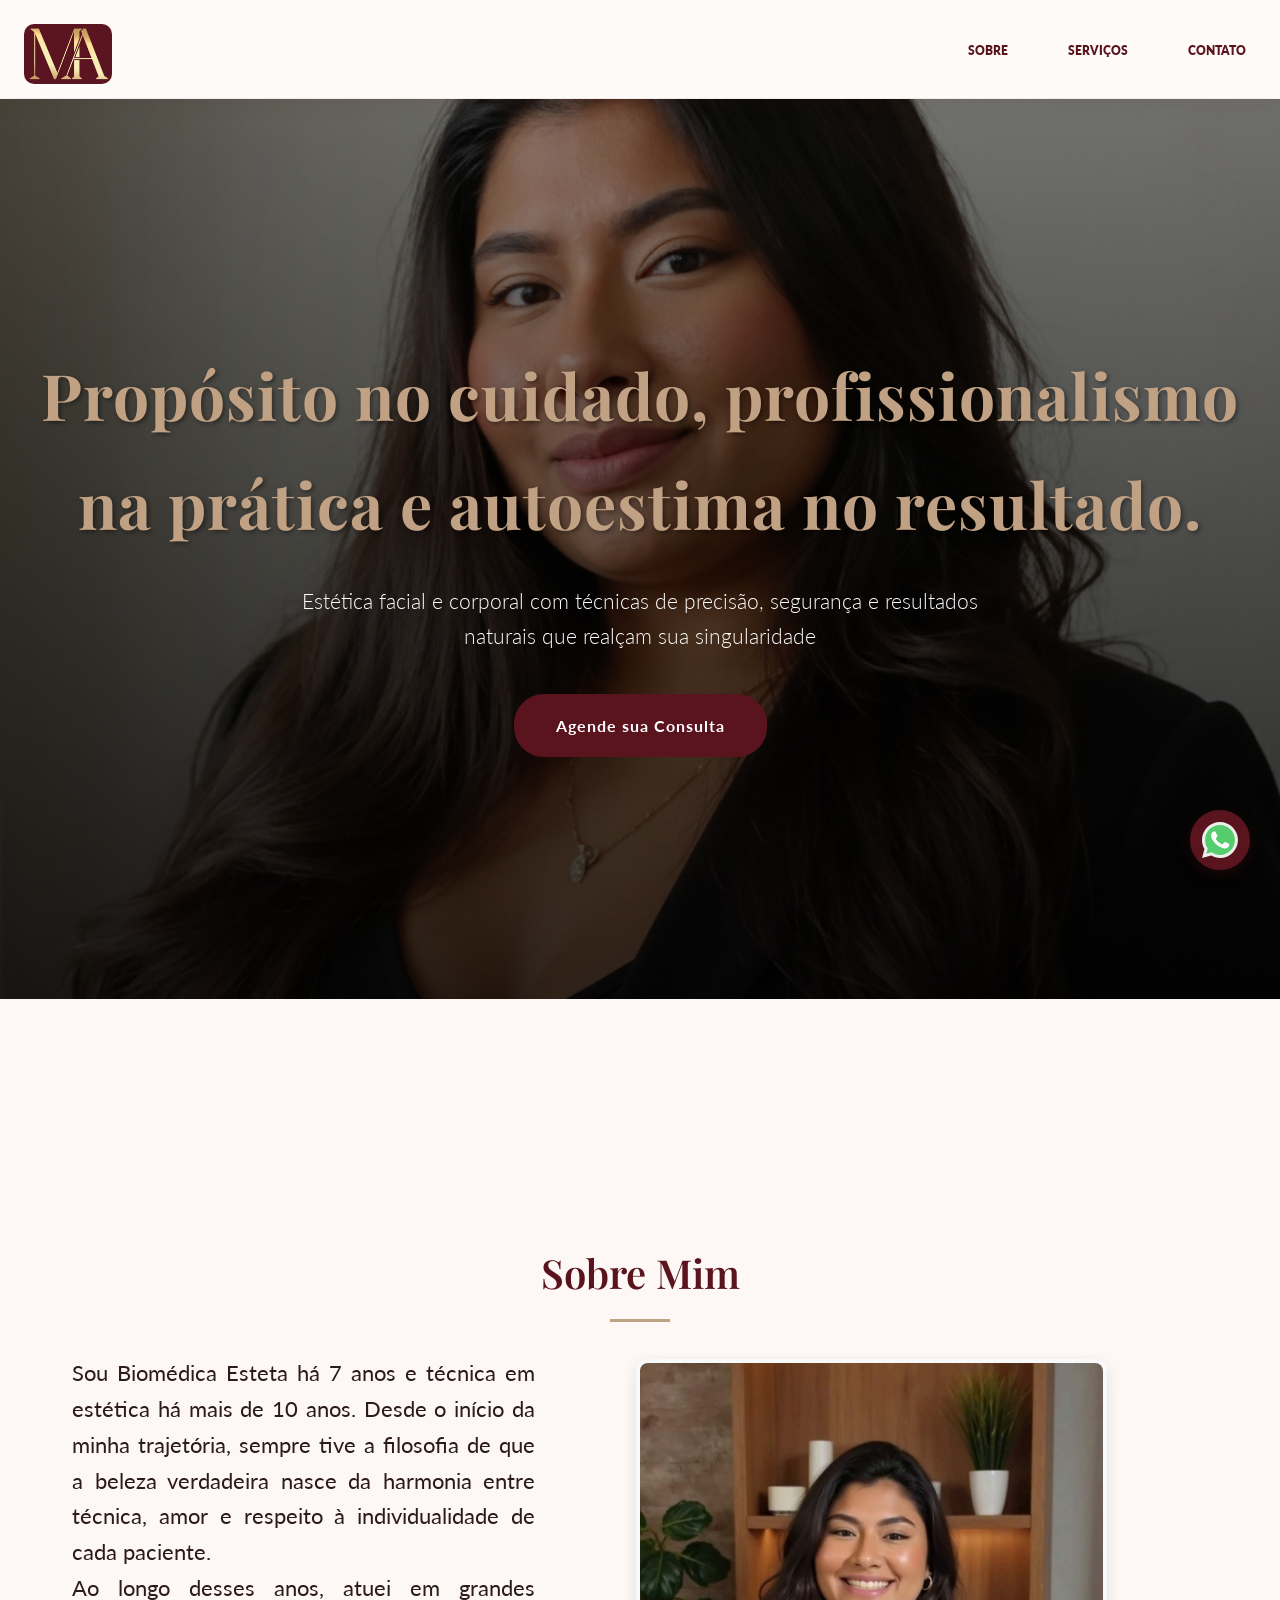
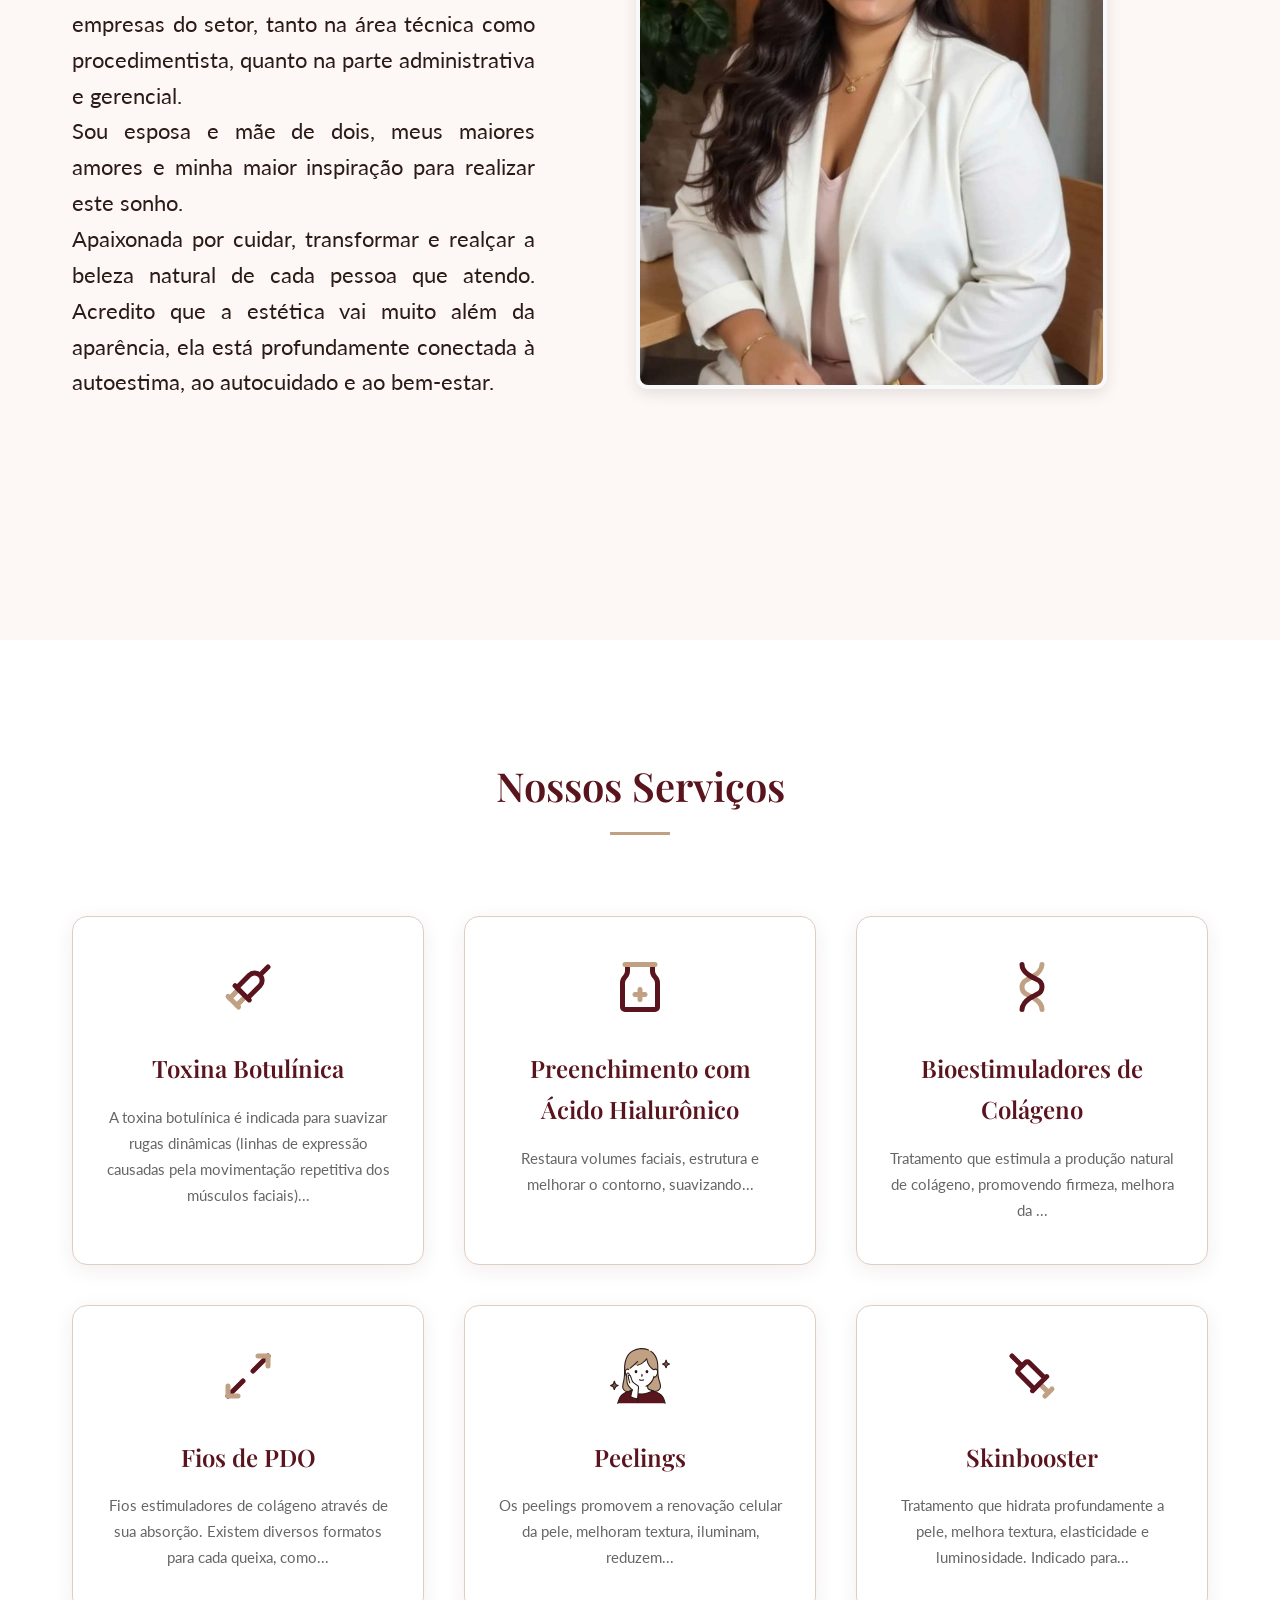
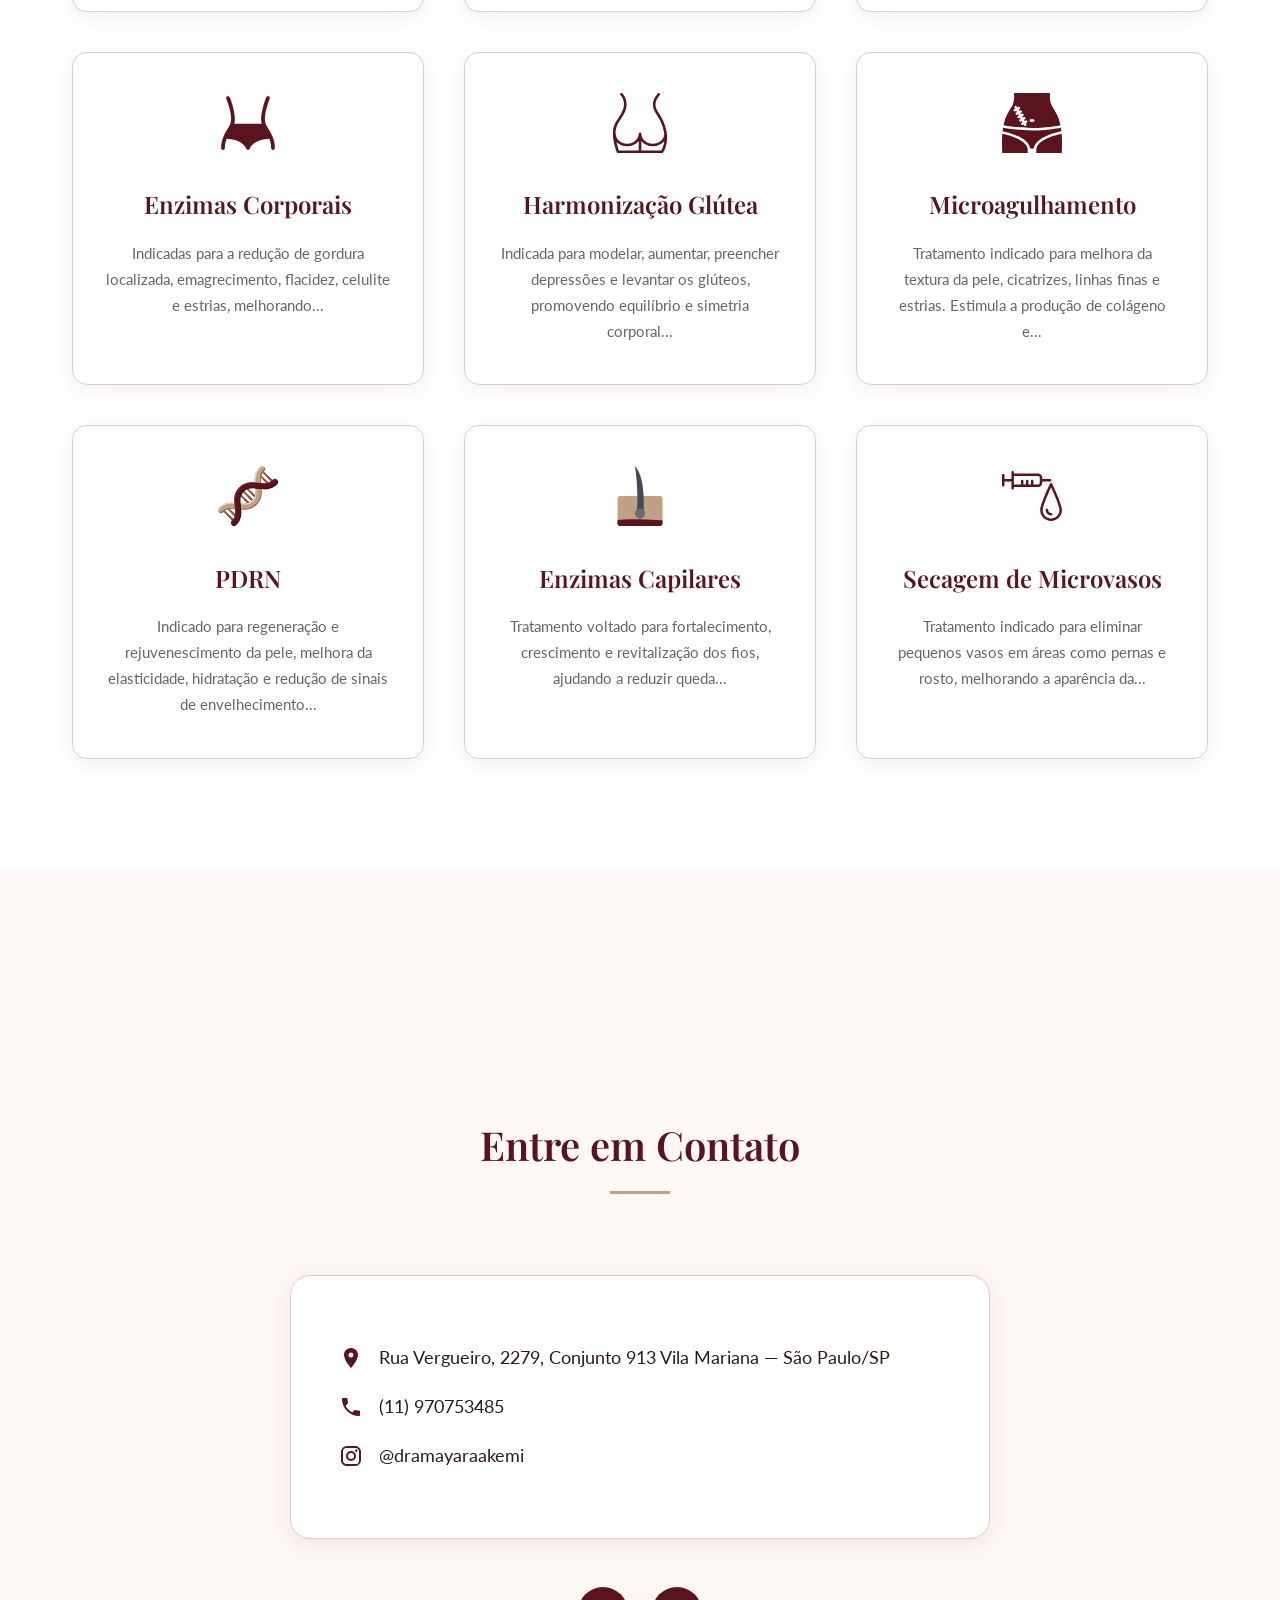
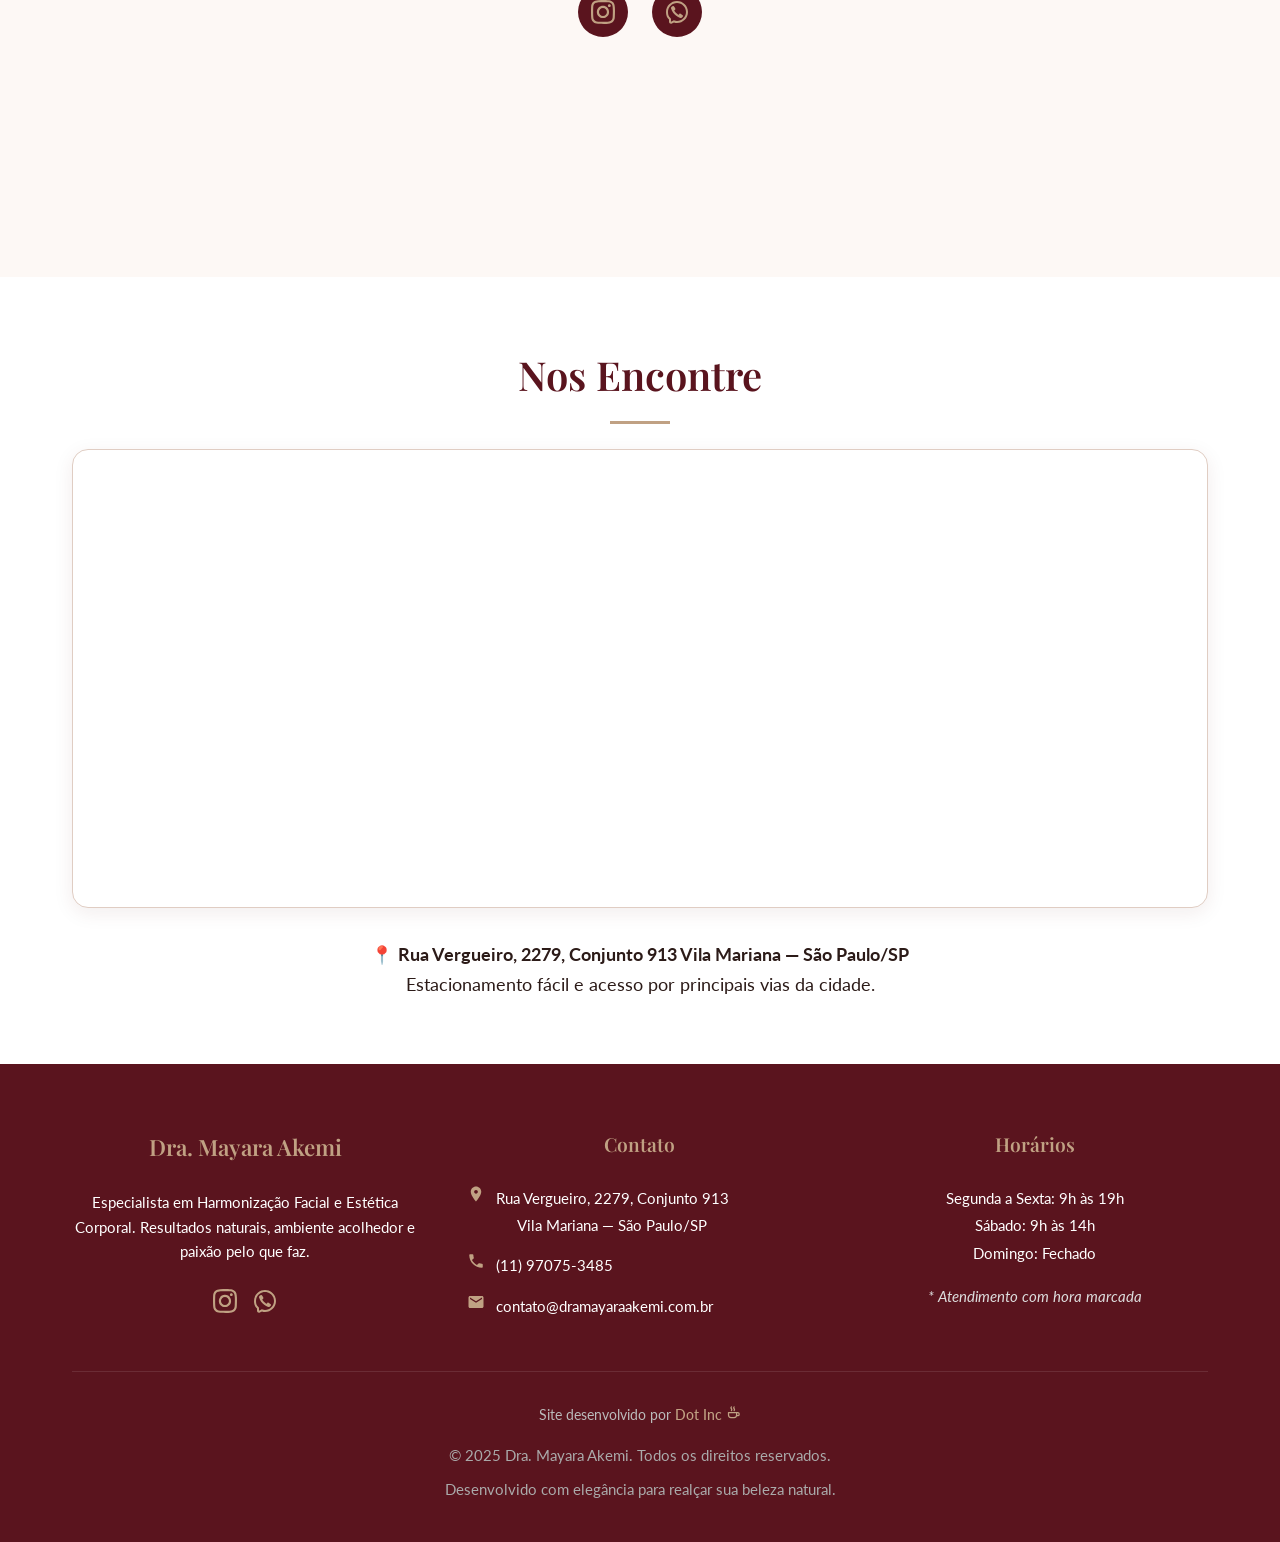
==== commit fad06fd6: "add new file" ====
--- a/SiteDraMayara/index.html
+++ b/SiteDraMayara/index.html
@@ -30,7 +30,6 @@
             <li><a href="#contato">Contato</a></li>
           </ul>
         </div>
-
       </nav>
     </div>
   </header>
@@ -93,10 +92,7 @@
       <div class="services-grid">
         <!-- Card 1 -->
         <div class="service-card fade-in" data-modal="botox">
-          <svg class="service-icon" xmlns="http://www.w3.org/2000/svg" viewBox="0 0 24 24">
-            <path
-              d="M12 2C6.48 2 2 6.48 2 12s4.48 10 10 10 10-4.48 10-10S17.52 2 12 2zm-2 15l-5-5 1.41-1.41L10 14.17l7.59-7.59L19 8l-9 9z" />
-          </svg>
+          <img class="service-icon" src="./img/icon_syring_direita.svg" alt="seringa_botox"/>
           <h3>Toxina Botulínica</h3>
           <p>A toxina botulínica é indicada para suavizar rugas dinâmicas (linhas de expressão causadas pela
             movimentação repetitiva dos músculos faciais)...</p>
@@ -104,10 +100,8 @@
 
         <!-- Card 2 -->
         <div class="service-card fade-in" data-modal="preenchimento">
-          <svg class="service-icon" xmlns="http://www.w3.org/2000/svg" viewBox="0 0 24 24">
-            <path
-              d="M12 2C6.48 2 2 6.48 2 12s4.48 10 10 10 10-4.48 10-10S17.52 2 12 2zm5 11h-4v4h-2v-4H7v-2h4V7h2v4h4v2z" />
-          </svg>
+        <img class="service-icon" src="./img/icon_ampola.svg" alt="ampola_hialuronico"/>
+
           <h3>Preenchimento com Ácido Hialurônico</h3>
           <p>
             Restaura volumes faciais, estrutura e melhorar o contorno, suavizando...
@@ -116,10 +110,8 @@
 
         <!-- Card 3 -->
         <div class="service-card fade-in" data-modal="bioestimuladores">
-          <svg class="service-icon" xmlns="http://www.w3.org/2000/svg" viewBox="0 0 24 24">
-            <path
-              d="M11.5,15C8.14,15 5.5,12.36 5.5,9C5.5,7.93 5.79,6.92 6.31,6.06L7.73,7.47C7.4,8.23 7.2,9.08 7.2,10C7.2,12.21 8.99,14 11.2,14C12.08,14 12.93,13.8 13.69,13.47L15.1,14.88C14.24,15.4 13.23,15.69 12.16,15.69C11.93,15.69 11.7,15.67 11.5,15.64V15M11.5,3C7.1,3 3.5,6.6 3.5,11C3.5,15.4 7.1,19 11.5,19C15.9,19 19.5,15.4 19.5,11C19.5,6.6 15.9,3 11.5,3M11.5,17C7.91,17 5,14.09 5,10.5C5,6.91 7.91,4 11.5,4C15.09,4 18,6.91 18,10.5C18,14.09 15.09,17 11.5,17Z" />
-          </svg>
+                   <img class="service-icon" src="./img/icon_dna.svg" alt="dna_colageno"/>
+
           <h3>Bioestimuladores de Colágeno</h3>
           <p>
             Tratamento que estimula a produção natural de colágeno, promovendo firmeza, melhora da ...
@@ -128,10 +120,8 @@
 
         <!-- Card 4 -->
         <div class="service-card fade-in" data-modal="PDO">
-          <svg class="service-icon" xmlns="http://www.w3.org/2000/svg" viewBox="0 0 24 24">
-            <path
-              d="M12,17.27L18.18,21L16.54,13.97L22,9.24L14.81,8.62L12,2L9.19,8.62L2,9.24L7.45,13.97L5.82,21L12,17.27Z" />
-          </svg>
+        <img class="service-icon" src="./img/icon_maximize.svg" alt="seringa_botox"/>
+
           <h3>Fios de PDO</h3>
           <p>
             Fios estimuladores de colágeno através de sua absorção. Existem diversos formatos para cada queixa, como...
@@ -140,10 +130,8 @@
 
         <!-- Card 5 -->
         <div class="service-card fade-in" data-modal="peelings">
-          <svg class="service-icon" xmlns="http://www.w3.org/2000/svg" viewBox="0 0 24 24">
-            <path
-              d="M12,2A10,10 0 0,0 2,12A10,10 0 0,0 12,22A10,10 0 0,0 22,12A10,10 0 0,0 12,2M12,4A8,8 0 0,1 20,12A8,8 0 0,1 12,20A8,8 0 0,1 4,12A8,8 0 0,1 12,4M12,6A6,6 0 0,0 6,12A6,6 0 0,0 12,18A6,6 0 0,0 18,12A6,6 0 0,0 12,6M12,8A4,4 0 0,1 16,12A4,4 0 0,1 12,16A4,4 0 0,1 8,12A4,4 0 0,1 12,8Z" />
-          </svg>
+                 <img class="service-icon" src="./img/icon_woman.svg" alt="woman_peeling"/>
+
           <h3>Peelings</h3>
           <p>
             Os peelings promovem a renovação celular da pele, melhoram textura, iluminam, reduzem... </p>
@@ -151,10 +139,7 @@
 
         <!-- Card 6 -->
         <div class="service-card fade-in" data-modal="skinbooster">
-          <svg class="service-icon" xmlns="http://www.w3.org/2000/svg" viewBox="0 0 24 24">
-            <path
-              d="M13.5,11.5C13.5,12.33 12.83,13 12,13C11.17,13 10.5,12.33 10.5,11.5C10.5,10.67 11.17,10 12,10C12.83,10 13.5,10.67 13.5,11.5M19.5,11.5C19.5,14.5 17,17 14,17H10C7,17 4.5,14.5 4.5,11.5C4.5,8.5 7,6 10,6H14C17,6 19.5,8.5 19.5,11.5M12,2C6.48,2 2,6.48 2,12C2,17.52 6.48,22 12,22C17.52,22 22,17.52 22,12C22,6.48 17.52,2 12,2Z" />
-          </svg>
+          <img class="service-icon" src="./img/icon_syringe_skinbooster.svg" alt="syringe_skinbooster"/>
           <h3>Skinbooster</h3>
           <p>
             Tratamento que hidrata profundamente a pele, melhora textura, elasticidade e luminosidade. Indicado para...
@@ -163,10 +148,7 @@
 
         <!-- Card 7 -->
         <div class="service-card fade-in" data-modal="enzimas">
-          <svg class="service-icon" xmlns="http://www.w3.org/2000/svg" viewBox="0 0 24 24">
-            <path
-              d="M13.5,11.5C13.5,12.33 12.83,13 12,13C11.17,13 10.5,12.33 10.5,11.5C10.5,10.67 11.17,10 12,10C12.83,10 13.5,10.67 13.5,11.5M19.5,11.5C19.5,14.5 17,17 14,17H10C7,17 4.5,14.5 4.5,11.5C4.5,8.5 7,6 10,6H14C17,6 19.5,8.5 19.5,11.5M12,2C6.48,2 2,6.48 2,12C2,17.52 6.48,22 12,22C17.52,22 22,17.52 22,12C22,6.48 17.52,2 12,2Z" />
-          </svg>
+          <img class="service-icon" src="./img/icon_body_shape_linger.svg" alt="enzimas"/>
           <h3>Enzimas Corporais</h3>
           <p>
             Indicadas para a redução de gordura localizada, emagrecimento, flacidez, celulite e estrias, melhorando...
@@ -175,10 +157,7 @@
 
         <!-- Card 8 -->
         <div class="service-card fade-in" data-modal="harmonização">
-          <svg class="service-icon" xmlns="http://www.w3.org/2000/svg" viewBox="0 0 24 24">
-            <path
-              d="M13.5,11.5C13.5,12.33 12.83,13 12,13C11.17,13 10.5,12.33 10.5,11.5C10.5,10.67 11.17,10 12,10C12.83,10 13.5,10.67 13.5,11.5M19.5,11.5C19.5,14.5 17,17 14,17H10C7,17 4.5,14.5 4.5,11.5C4.5,8.5 7,6 10,6H14C17,6 19.5,8.5 19.5,11.5M12,2C6.48,2 2,6.48 2,12C2,17.52 6.48,22 12,22C17.52,22 22,17.52 22,12C22,6.48 17.52,2 12,2Z" />
-          </svg>
+          <img class="service-icon" src="./img/icon_butt.svg" alt="glutea"/>
           <h3>Harmonização Glútea</h3>
           <p>
             Indicada para modelar, aumentar, preencher depressões e levantar os glúteos, promovendo equilíbrio e
@@ -188,10 +167,7 @@
 
         <!-- Card 9 -->
         <div class="service-card fade-in" data-modal="microagulhamento">
-          <svg class="service-icon" xmlns="http://www.w3.org/2000/svg" viewBox="0 0 24 24">
-            <path
-              d="M13.5,11.5C13.5,12.33 12.83,13 12,13C11.17,13 10.5,12.33 10.5,11.5C10.5,10.67 11.17,10 12,10C12.83,10 13.5,10.67 13.5,11.5M19.5,11.5C19.5,14.5 17,17 14,17H10C7,17 4.5,14.5 4.5,11.5C4.5,8.5 7,6 10,6H14C17,6 19.5,8.5 19.5,11.5M12,2C6.48,2 2,6.48 2,12C2,17.52 6.48,22 12,22C17.52,22 22,17.52 22,12C22,6.48 17.52,2 12,2Z" />
-          </svg>
+                   <img class="service-icon" src="./img/icon_scar_microagulhamento.svg" alt="microagulhamento"/>
           <h3>Microagulhamento</h3>
           <p>
             Tratamento indicado para melhora da textura da pele, cicatrizes, linhas finas e estrias. Estimula a produção
@@ -201,10 +177,7 @@
 
         <!-- Card 10 -->
         <div class="service-card fade-in" data-modal="PDRN">
-          <svg class="service-icon" xmlns="http://www.w3.org/2000/svg" viewBox="0 0 24 24">
-            <path
-              d="M13.5,11.5C13.5,12.33 12.83,13 12,13C11.17,13 10.5,12.33 10.5,11.5C10.5,10.67 11.17,10 12,10C12.83,10 13.5,10.67 13.5,11.5M19.5,11.5C19.5,14.5 17,17 14,17H10C7,17 4.5,14.5 4.5,11.5C4.5,8.5 7,6 10,6H14C17,6 19.5,8.5 19.5,11.5M12,2C6.48,2 2,6.48 2,12C2,17.52 6.48,22 12,22C17.52,22 22,17.52 22,12C22,6.48 17.52,2 12,2Z" />
-          </svg>
+          <img class="service-icon" src="./img/icon_pdrn_dna.svg" alt="PDRN"/>
           <h3>PDRN</h3>
           <p>
             Indicado para regeneração e rejuvenescimento da pele, melhora da elasticidade, hidratação e redução de
@@ -214,10 +187,7 @@
 
         <!-- Card 11 -->
         <div class="service-card fade-in" data-modal="capilares">
-          <svg class="service-icon" xmlns="http://www.w3.org/2000/svg" viewBox="0 0 24 24">
-            <path
-              d="M13.5,11.5C13.5,12.33 12.83,13 12,13C11.17,13 10.5,12.33 10.5,11.5C10.5,10.67 11.17,10 12,10C12.83,10 13.5,10.67 13.5,11.5M19.5,11.5C19.5,14.5 17,17 14,17H10C7,17 4.5,14.5 4.5,11.5C4.5,8.5 7,6 10,6H14C17,6 19.5,8.5 19.5,11.5M12,2C6.48,2 2,6.48 2,12C2,17.52 6.48,22 12,22C17.52,22 22,17.52 22,12C22,6.48 17.52,2 12,2Z" />
-          </svg>
+          <img class="service-icon" src="./img/icon_hair.svg" alt="capilar"/>
           <h3>Enzimas Capilares</h3>
           <p>
             Tratamento voltado para fortalecimento, crescimento e revitalização dos fios, ajudando a reduzir queda...
@@ -226,10 +196,7 @@
 
         <!-- Card 12 -->
         <div class="service-card fade-in" data-modal="microvasos">
-          <svg class="service-icon" xmlns="http://www.w3.org/2000/svg" viewBox="0 0 24 24">
-            <path
-              d="M13.5,11.5C13.5,12.33 12.83,13 12,13C11.17,13 10.5,12.33 10.5,11.5C10.5,10.67 11.17,10 12,10C12.83,10 13.5,10.67 13.5,11.5M19.5,11.5C19.5,14.5 17,17 14,17H10C7,17 4.5,14.5 4.5,11.5C4.5,8.5 7,6 10,6H14C17,6 19.5,8.5 19.5,11.5M12,2C6.48,2 2,6.48 2,12C2,17.52 6.48,22 12,22C17.52,22 22,17.52 22,12C22,6.48 17.52,2 12,2Z" />
-          </svg>
+          <img class="service-icon" src="./img/icon_syringe_with_large_droplet_of_fluid.svg" alt="microvasos"/>
           <h3>Secagem de Microvasos</h3>
           <p>
             Tratamento indicado para eliminar pequenos vasos em áreas como pernas e rosto, melhorando a aparência da...
@@ -270,8 +237,8 @@
       </div>
       <div class="social-links">
         <a href="https://www.instagram.com/dramayakemi?utm_source=ig_web_button_share_sheet&igsh=ZDNlZDc0MzIxNw=="
-          target="_blank">📷</a>
-        <a href="https://wa.me/5511970753485" target="_blank">💬</a>
+          target="_blank"><img class="social-img" src="./img/icon_instagram.svg" alt="instagram"></a>
+        <a href="https://wa.me/5511970753485" target="_blank"><img class="social-img" src="./img/icon_whatsapp.svg" alt="whatsapp"></a>
       </div>
     </div>
   </section>
@@ -341,13 +308,13 @@
             line-height: 1.6;
             margin-bottom: 1.5rem;
           ">
-            Especialista em Harmonização Orofacial e Estética Corporal.
-            Resultados naturais, ambiente acolhedor e tecnologia de ponta.
-          </p>
-          <div style="display: flex; gap: 1rem; margin-top: 1.5rem">
+            Especialista em Harmonização Facial e Estética Corporal.
+            Resultados naturais, ambiente acolhedor e paixão pelo que faz.
+          </p>
+          <div style="display: flex; gap: 1rem; margin-top: 1.5rem ;justify-content: center;">
             <a href="https://www.instagram.com/dramayakemi?utm_source=ig_web_button_share_sheet&igsh=ZDNlZDc0MzIxNw=="
-              target="_blank" style="color: white; font-size: 1.3rem">📷</a>
-            <a href="https://wa.me/5511970753485" target="_blank" style="color: white; font-size: 1.3rem">💬</a>
+              target="_blank" style="color: white; font-size: 1.3rem"><img class="social-img"src="./img/icon_instagram.svg" alt="instagram"></a>
+            <a href="https://wa.me/5511970753485" target="_blank" style="color: white; font-size: 1.3rem"><img class="social-img" src="./img/icon_whatsapp.svg" alt="whatsapp"></a>
           </div>
         </div>
 
@@ -433,13 +400,13 @@
       <!-- 🔹 NOVO: Créditos do desenvolvedor -->
       <div style="text-align: center; font-size: 0.85rem; color: #bbb; margin-bottom: 1rem;">
         Site desenvolvido por <a href="https://www.dotincbr.com.br" target="_blank"
-          style="color: var(--cor-secundaria); text-decoration: none; font-weight: 500;">Dot Inc</a>
+          style="color: var(--cor-secundaria); text-decoration: none; font-weight: 500;">Dot Inc <img src="./img/icon_coffee.svg" alt="cafe" style="width: 15px;"></a>
       </div>
 
       <!-- Direitos -->
       <div style="text-align: center; font-size: 0.9rem; color: #aaa">
         <p>
-          &copy; 2025 Dra. Mayara Akemi — Harmonização Orofacial & Estética.
+          &copy; 2025 Dra. Mayara Akemi.
           Todos os direitos reservados.
         </p>
         <p>Desenvolvido com elegância para realçar sua beleza natural.</p>
@@ -515,7 +482,11 @@
       <span class="close-modal">&times;</span>
       <h2>Fios de PDO</h2>
       <p>
-      Fios estimuladores de colágeno através de sua absorção. Existem diversos formatos para cada queixa, como os com garras que promovem o tracionamento do tecido dando lifting para região. Outros formatos também poderão dar volume e preenchimento de linhas, e promovem maior estimulação de colágeno. Indicados para tratar a flacidez, promovendo efeito lifting imediato e estímulo de colágeno a longo prazo. Melhoram a sustentação e redefinem o contorno facial.
+        Fios estimuladores de colágeno através de sua absorção. Existem diversos formatos para cada queixa, como os com
+        garras que promovem o tracionamento do tecido dando lifting para região. Outros formatos também poderão dar
+        volume e preenchimento de linhas, e promovem maior estimulação de colágeno. Indicados para tratar a flacidez,
+        promovendo efeito lifting imediato e estímulo de colágeno a longo prazo. Melhoram a sustentação e redefinem o
+        contorno facial.
       </p>
       <p>
         <strong>Duração da aplicação:</strong> 30 a 60 min |
@@ -530,18 +501,13 @@
     </div>
   </div>
 
-  <div class="modal-overlay" id="modal-peim-microvasos">
-    <div class="modal">
-      <span class="close-modal">&times;</span>
-      <h2>Secagem de Microvasos com PEIM</h2>
-      <p>
-        A secagem de microvasos é um tratamento indicado para eliminar vasinhos aparentes no rosto, pescoço e colo —
-        causados por fatores como genética, exposição solar, alterações hormonais ou envelhecimento.
-      </p>
-      <p>
-        Aqui, utilizamos a técnica <strong>PEIM</strong> (Plasma Rico em Plaquetas + Energia Intensa Pulsada), que
-        combina o poder regenerativo do plasma com a precisão da luz pulsada para tratar os vasos de forma segura,
-        indolor e com recuperação rápida — além de estimular o colágeno e melhorar a textura da pele.
+  <div class="modal-overlay" id="modal-peelings">
+    <div class="modal">
+      <span class="close-modal">&times;</span>
+      <h2>Peelings</h2>
+      <p>
+        Os peelings promovem a renovação celular da pele, melhoram textura, iluminam, reduzem manchas, linhas finas e
+        cicatrizes superficiais. São indicados para todos os tipos de pele, conforme a necessidade do paciente
       </p>
       <p>
         <strong>Duração da sessão:</strong> 30 a 45 min |
@@ -549,41 +515,148 @@
         <strong>Número de sessões:</strong> 1 a 3, conforme necessidade |
         <strong>Resultados:</strong> Visíveis após a 1ª sessão, com melhora progressiva
       </p>
-      <a href="#" class="btn_modal"
-        onclick="abrirWhatsApp('Quero saber mais sobre harmonização labial!'); return false;">
-        Saiba mais sobre lábios
-      </a>
-    </div>
-  </div>
-
-
-  <div class="modal-overlay" id="modal-corporal">
-    <div class="modal">
-      <span class="close-modal">&times;</span>
-      <h2>Protocolos Corporais</h2>
-      <p>
-        Desenvolvemos protocolos personalizados para modelagem corporal,
-        redução de medidas, combate à celulite e flacidez. Combinamos
-        tecnologias como radiofrequência, ultrassom, drenagem linfática e
-        eletroestimulação, sempre com avaliação individualizada.
-      </p>
-      <p>
-        Indicado para quem busca resultados estéticos sem cirurgia.
-        Recomenda-se pacotes de 8 a 12 sessões, 2x por semana, com manutenção
-        mensal.
+      <a href="#" class="btn_modal" onclick="abrirWhatsApp('Quero saber mais sobre Peelings!'); return false;">
+        Renovar Minha Pele
+      </a>
+    </div>
+  </div>
+
+  <div class="modal-overlay" id="modal-skinbooster">
+    <div class="modal">
+      <span class="close-modal">&times;</span>
+      <h2>Skinbooster</h2>
+      <p>
+        Tratamento que hidrata profundamente a pele, melhora textura, elasticidade e luminosidade. Indicado para
+        prevenção e correção de sinais de envelhecimento, linhas finas e ressecamento.
       </p>
       <p>
         <strong>Duração:</strong> 50 minutos por sessão |
         <strong>Resultados:</strong> Visíveis a partir da 4ª sessão |
         <strong>Manutenção:</strong> Mensal
       </p>
+      <a href="#" class="btn_modal" onclick="abrirWhatsApp('Quero saber mais sobre Skinbooster!'); return false;">
+        Hidratar Minha Pele
+      </a>
+    </div>
+  </div>
+
+  <div class="modal-overlay" id="modal-enzimas">
+    <div class="modal">
+      <span class="close-modal">&times;</span>
+      <h2>Enzimas Corporais</h2>
+      <p>
+        Indicadas para a redução de gordura localizada, emagrecimento, flacidez, celulite e estrias, melhorando o
+        contorno corporal, aspecto e a firmeza da pele. Podem ser aplicadas em abdômen, flancos, braços, coxas e outras
+        regiões específicas. </p>
+      <p>
+        <strong>Duração:</strong> ?? minutos por sessão |
+        <strong>Resultados:</strong> Visíveis a partir da ?ª sessão |
+        <strong>Manutenção:</strong> Mensal/Semestral/Anual
+      </p>
+      <a href="#" class="btn_modal" onclick="abrirWhatsApp('Quero saber mais sobre Modelar Meu Corpo!'); return false;">
+        Modelar Meu Corpo
+      </a>
+    </div>
+  </div>
+
+  <div class="modal-overlay" id="modal-harmonização">
+    <div class="modal">
+      <span class="close-modal">&times;</span>
+      <h2>Harmonização Glútea</h2>
+      <p>
+        Indicada para modelar, aumentar, preencher depressões e levantar os glúteos, promovendo equilíbrio e simetria
+        corporal. Também melhora a firmeza, aspecto e a estética da região.
+      <p>
+        <strong>Duração:</strong> ?? minutos por sessão |
+        <strong>Resultados:</strong> Visíveis a partir da ?ª sessão |
+        <strong>Manutenção:</strong> Mensal/Semestral/Anual
+      </p>
       <a href="#" class="btn_modal"
-        onclick="abrirWhatsApp('Quero saber mais sobre harmonização labial!'); return false;">
-        Saiba mais sobre lábios
-      </a>
-    </div>
-  </div>
-
+        onclick="abrirWhatsApp('Quero saber mais sobre Harmonização Glútea!'); return false;">
+        Modelar Meu Corpo
+      </a>
+    </div>
+  </div>
+
+  <div class="modal-overlay" id="modal-microagulhamento">
+    <div class="modal">
+      <span class="close-modal">&times;</span>
+      <h2>Microagulhamento</h2>
+      <p>
+        Tratamento indicado para melhora da textura da pele, cicatrizes, linhas finas e estrias. Estimula a produção de
+        colágeno e elastina, promovendo rejuvenescimento e firmeza. Indicado para realizar no rosto, nos lábios, cabelo
+        e no corpo.
+      </p>
+      <p>
+        <strong>Duração:</strong> ?? minutos por sessão |
+        <strong>Resultados:</strong> Visíveis a partir da ?ª sessão |
+        <strong>Manutenção:</strong> Mensal/Semestral/Anual
+      </p>
+      <a href="#" class="btn_modal" onclick="abrirWhatsApp('Quero saber mais sobre Microagulhamento!'); return false;">
+        Renovar Minha Pele
+      </a>
+    </div>
+  </div>
+
+  <div class="modal-overlay" id="modal-PDRN">
+    <div class="modal">
+      <span class="close-modal">&times;</span>
+      <h2>PDRN</h2>
+      <p>
+        Indicado para regeneração e rejuvenescimento da pele, melhora da elasticidade, hidratação e redução de sinais de
+        envelhecimento. Também auxilia na recuperação de peles sensíveis ou danificadas. <strong>Resultados:</strong>
+        Visíveis a partir da ?ª sessão |
+      </p>
+      <p>
+        <strong>Duração:</strong> ?? minutos por sessão |
+        <strong>Resultados:</strong> Visíveis a partir da ?ª sessão |
+        <strong>Manutenção:</strong> Mensal/Semestral/Anual
+      </p>
+      <a href="#" class="btn_modal" onclick="abrirWhatsApp('Quero saber mais sobre PDRN!'); return false;">
+        Regenerar Minha Pele
+      </a>
+    </div>
+  </div>
+
+  <div class="modal-overlay" id="modal-capilares">
+    <div class="modal">
+      <span class="close-modal">&times;</span>
+      <h2>Enzimas Capilares</h2>
+      <p>
+        Tratamento voltado para fortalecimento, crescimento e revitalização dos fios, ajudando a reduzir queda capilar e
+        estimular a saúde do couro cabeludo.
+      </p>
+      <p>
+        <strong>Duração:</strong> ?? minutos por sessão |
+        <strong>Resultados:</strong> Visíveis a partir da ?ª sessão |
+        <strong>Manutenção:</strong> Mensal/Semestral/Anual
+      </p>
+      <a href="#" class="btn_modal" onclick="abrirWhatsApp('Quero saber mais sobre Enzimas Capilares!'); return false;">
+        Fortalecer Meus Cabelos
+      </a>
+    </div>
+  </div>
+
+  <div class="modal-overlay" id="modal-microvasos">
+    <div class="modal">
+      <span class="close-modal">&times;</span>
+      <h2>Secagem de Microvasos</h2>
+      <p>
+        Tratamento indicado para eliminar pequenos vasos em áreas como pernas e rosto, melhorando a aparência da pele e
+        uniformizando o tom.
+      </p>
+      </p>
+      <p>
+        <strong>Duração:</strong> ?? minutos por sessão |
+        <strong>Resultados:</strong> Visíveis a partir da ?ª sessão |
+        <strong>Manutenção:</strong> Mensal/Semestral/Anual
+      </p>
+      <a href="#" class="btn_modal"
+        onclick="abrirWhatsApp('Quero saber mais sobre Secagem de Microvasos!'); return false;">
+        Eliminar Vasinhos
+      </a>
+    </div>
+  </div>
   <!-- Modal WhatsApp -->
   <div class="whatsapp-modal-overlay" id="whatsappModal">
     <div class="whatsapp-modal">
--- a/SiteDraMayara/css/style.css
+++ b/SiteDraMayara/css/style.css
@@ -33,7 +33,7 @@
 h4 {
   font-family: "Playfair Display", serif;
   font-weight: 600;
-  color: var(--cor-secundaria);
+  color: var(--cor-primaria);
 }
 
 .container {
@@ -125,7 +125,7 @@
 .hero {
 height: 100vh;
     background: linear-gradient(rgba(0, 0, 0, 0.4), rgba(0, 0, 0, 0.8)),
-     url(/img/img_hero_Dra_MayaraAkemi.png) no-repeat center center / cover;
+     url("../img/img_hero_Dra_MayaraAkemi.png") no-repeat center center / cover;
     display: flex;
     align-items: center;
     justify-content: center;
@@ -139,6 +139,7 @@
   font-size: 4rem;
   font-weight: 700;
   margin-bottom: 1.5rem;
+  color: var(--cor-secundaria);
   text-shadow: 2px 2px 4px rgba(0, 0, 0, 0.4);
   letter-spacing: 1px;
 }
@@ -413,6 +414,10 @@
   transition: all 0.3s;
 }
 
+.social-img {
+  width: 24px;
+  height: 24px;
+}
 .social-links a:hover {
   transform: translateY(-5px);
   background: var(--cor-hover);
@@ -631,12 +636,12 @@
     cursor: pointer;
     width: 35px;
     height: 35px;
-    background: url("/img/icon_menu_hamburguer.svg") center center no-repeat;
+    background: url("../img/icon_menu_hamburguer.svg") center center no-repeat;
     background-size: cover;
      transition: all 1s;
   }
 .menu-icon.open{
-  background-image: url("/img/icon_menu_hamburguer_active.svg");
+  background-image: url("../img/icon_menu_hamburguer_active.svg");
   transition: all 1s;
 }
   .nav-links {
